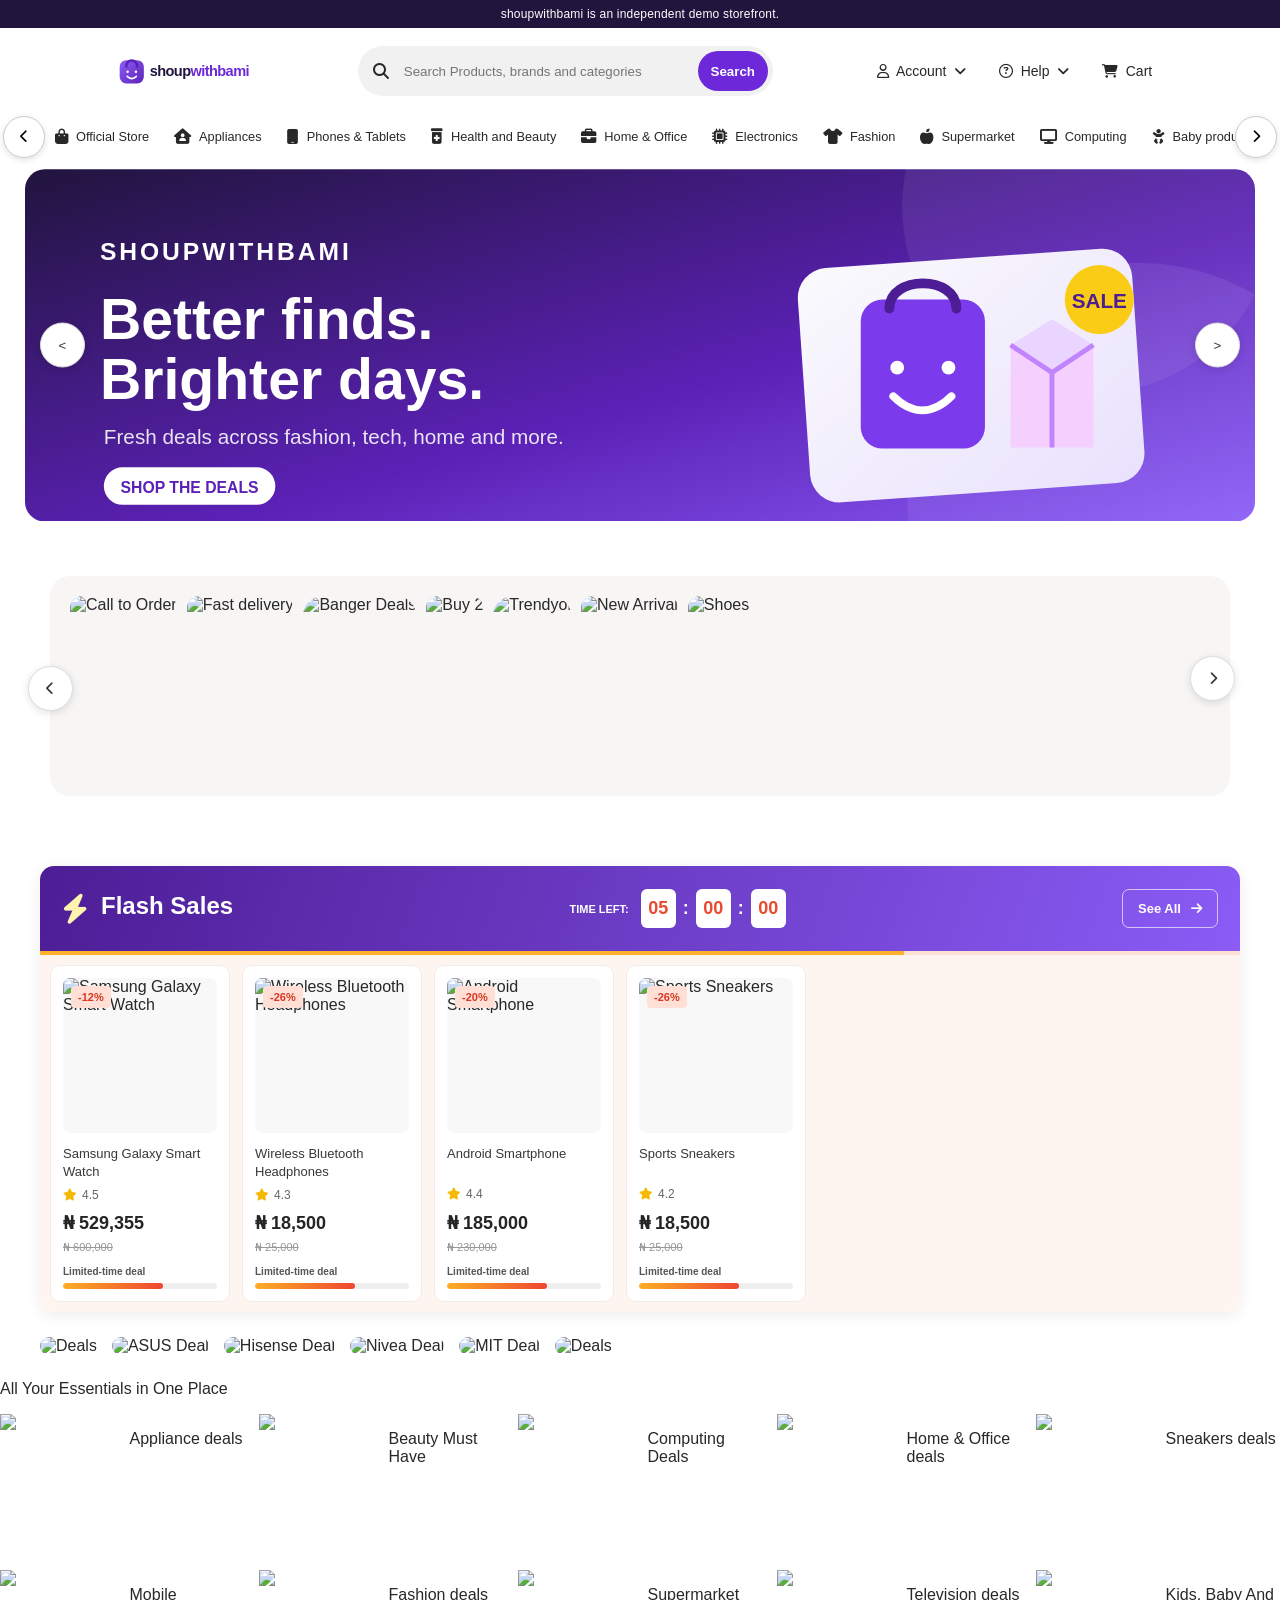
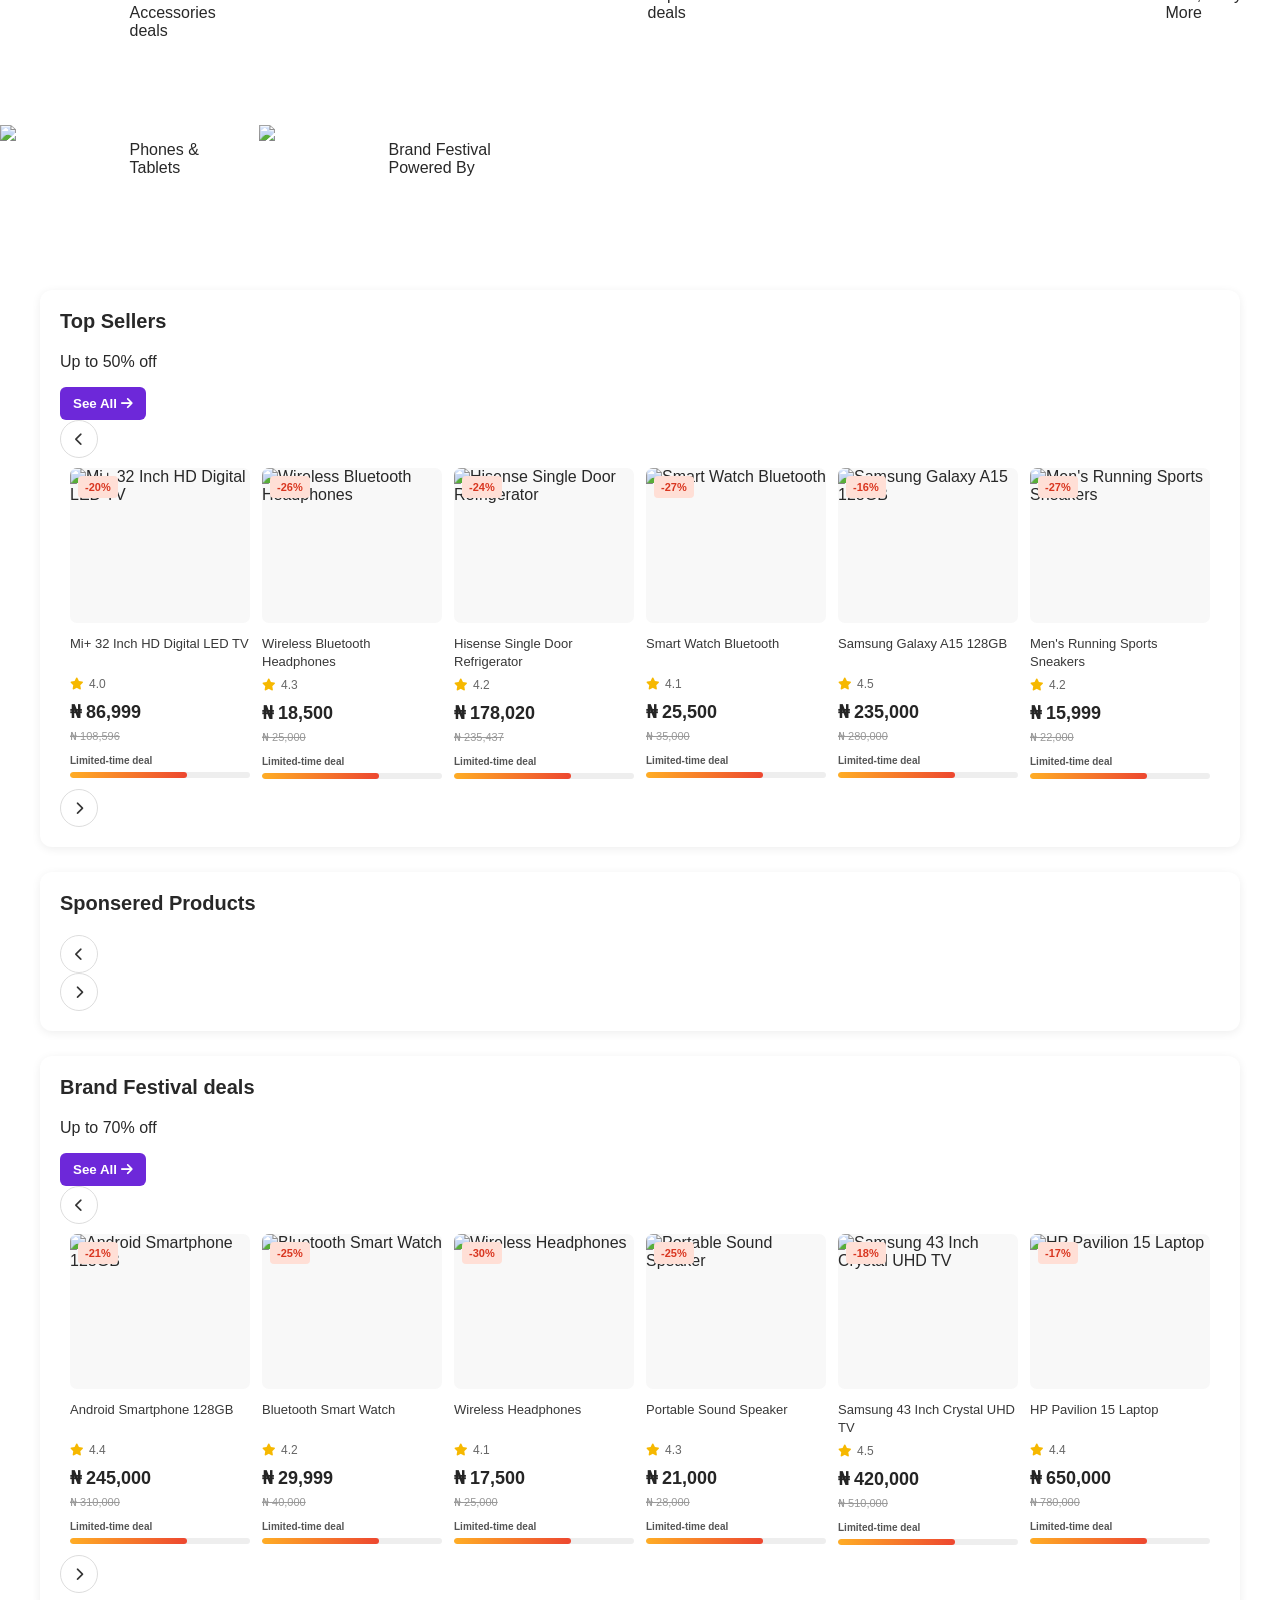
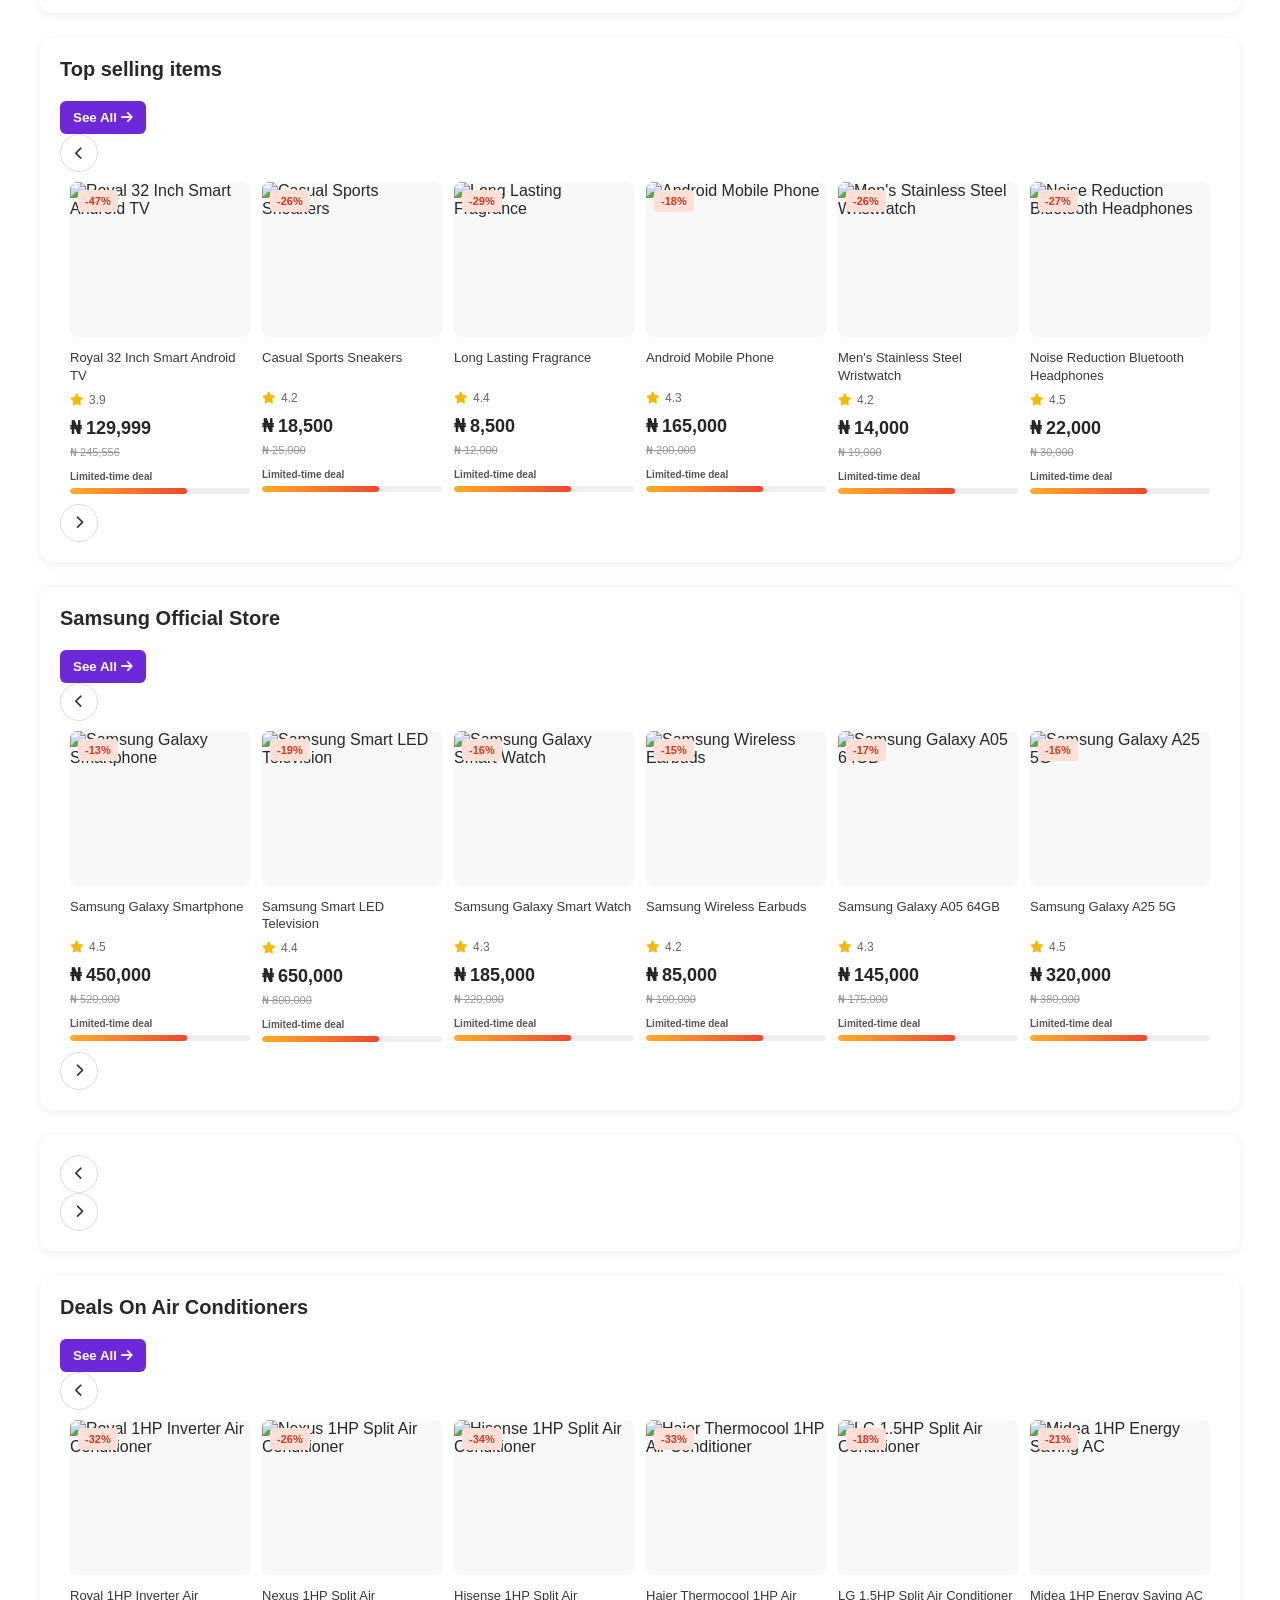
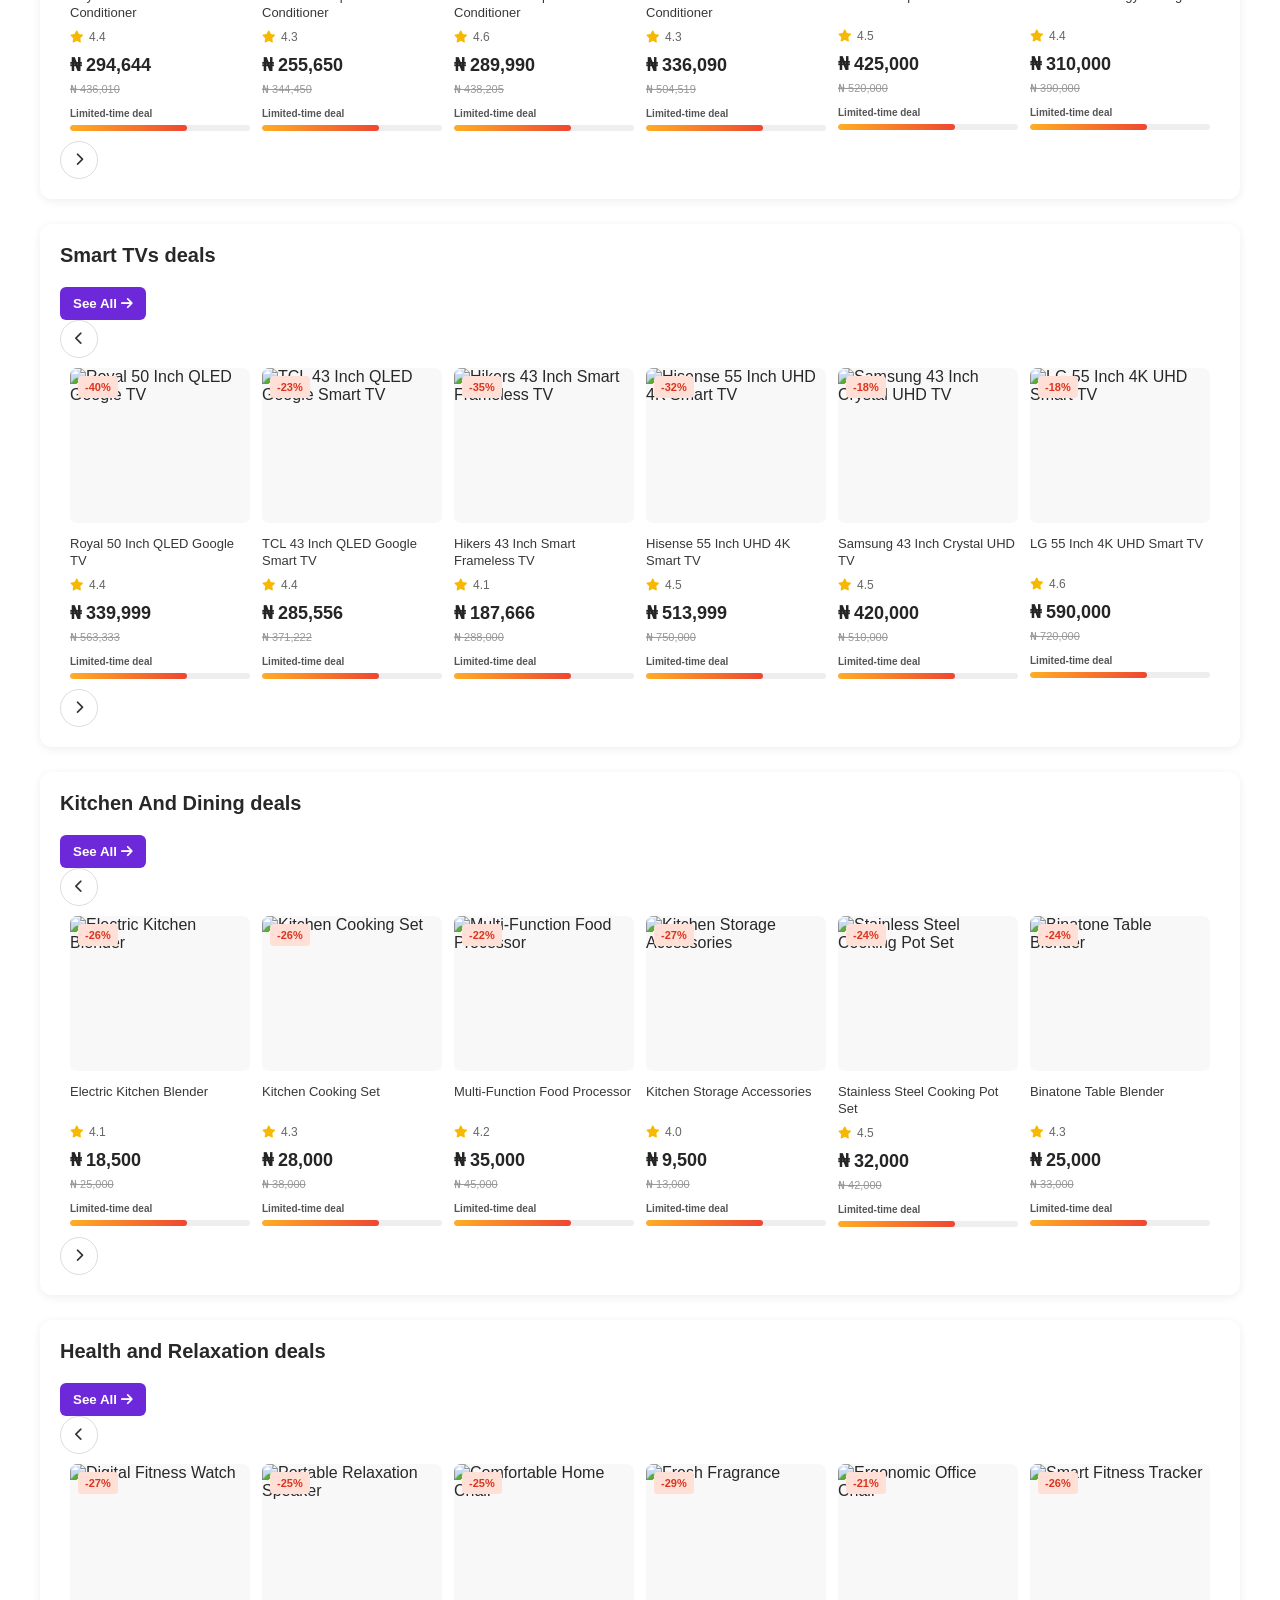
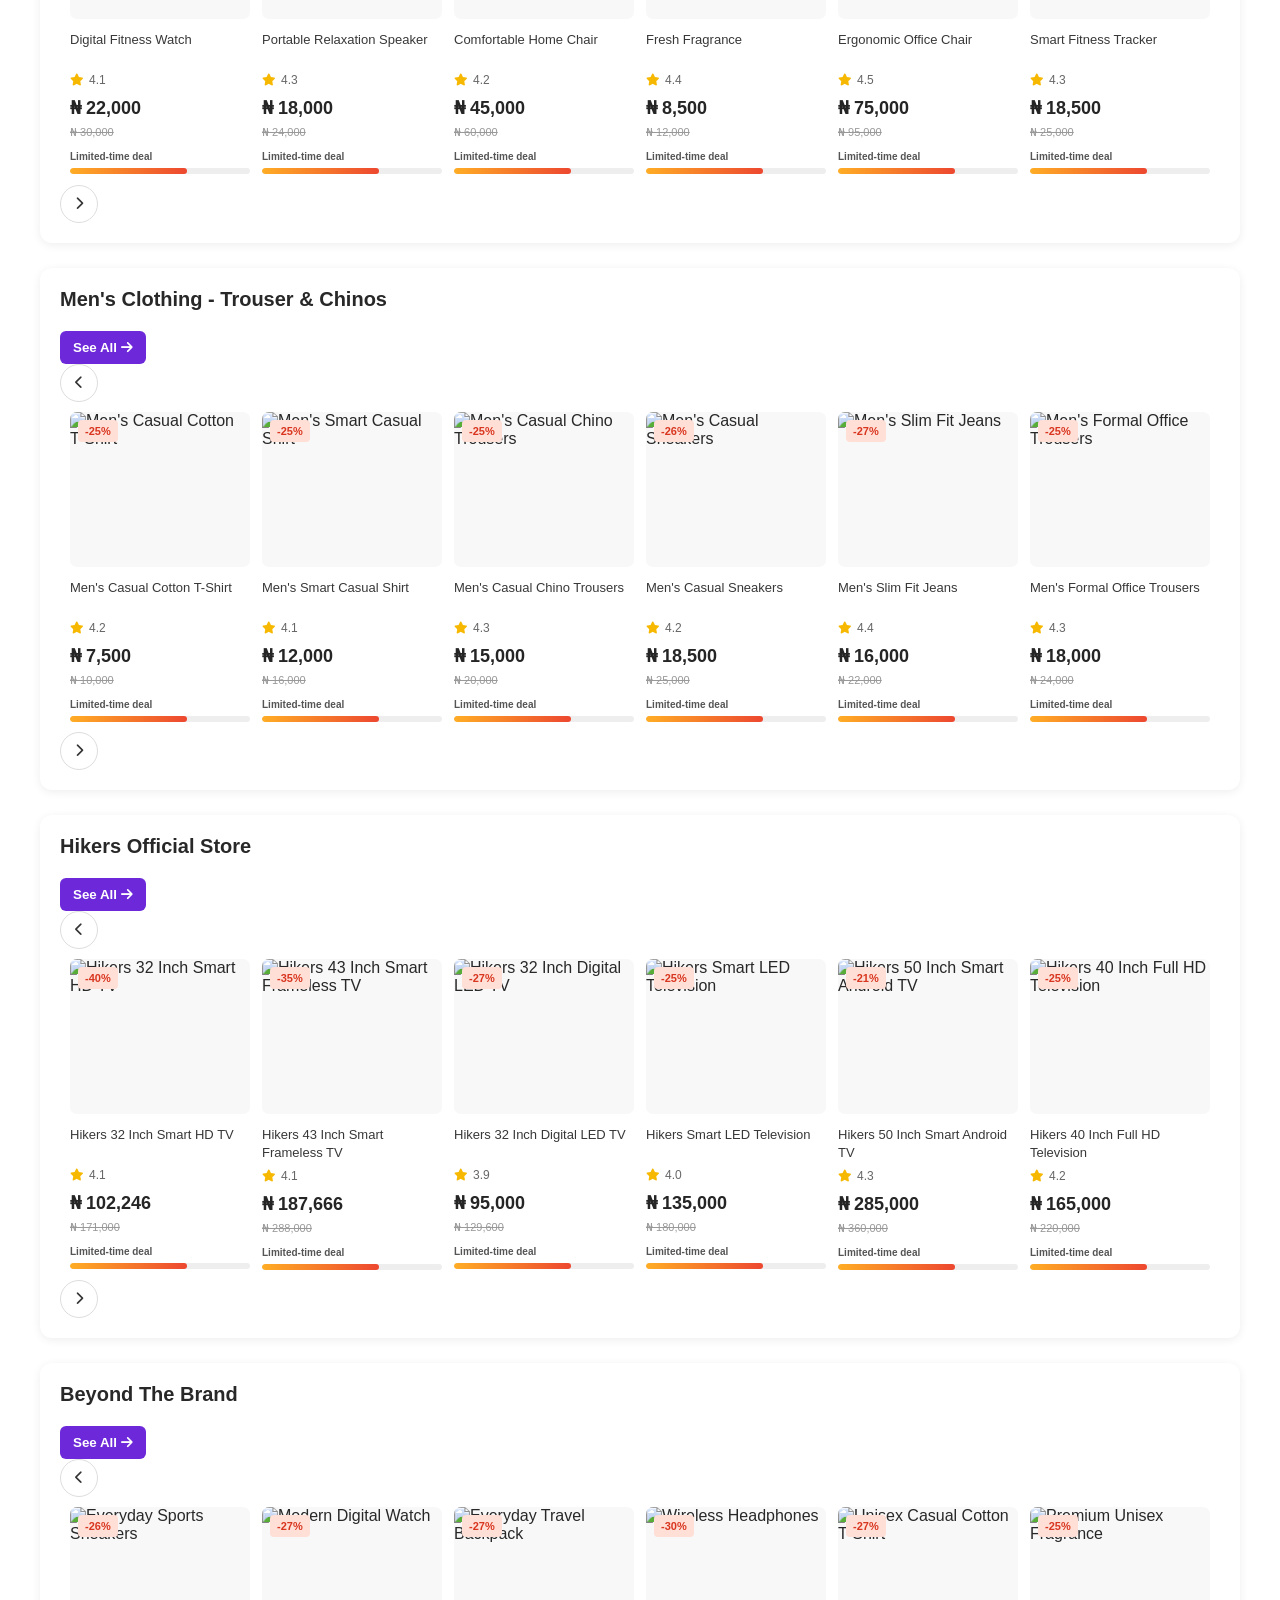
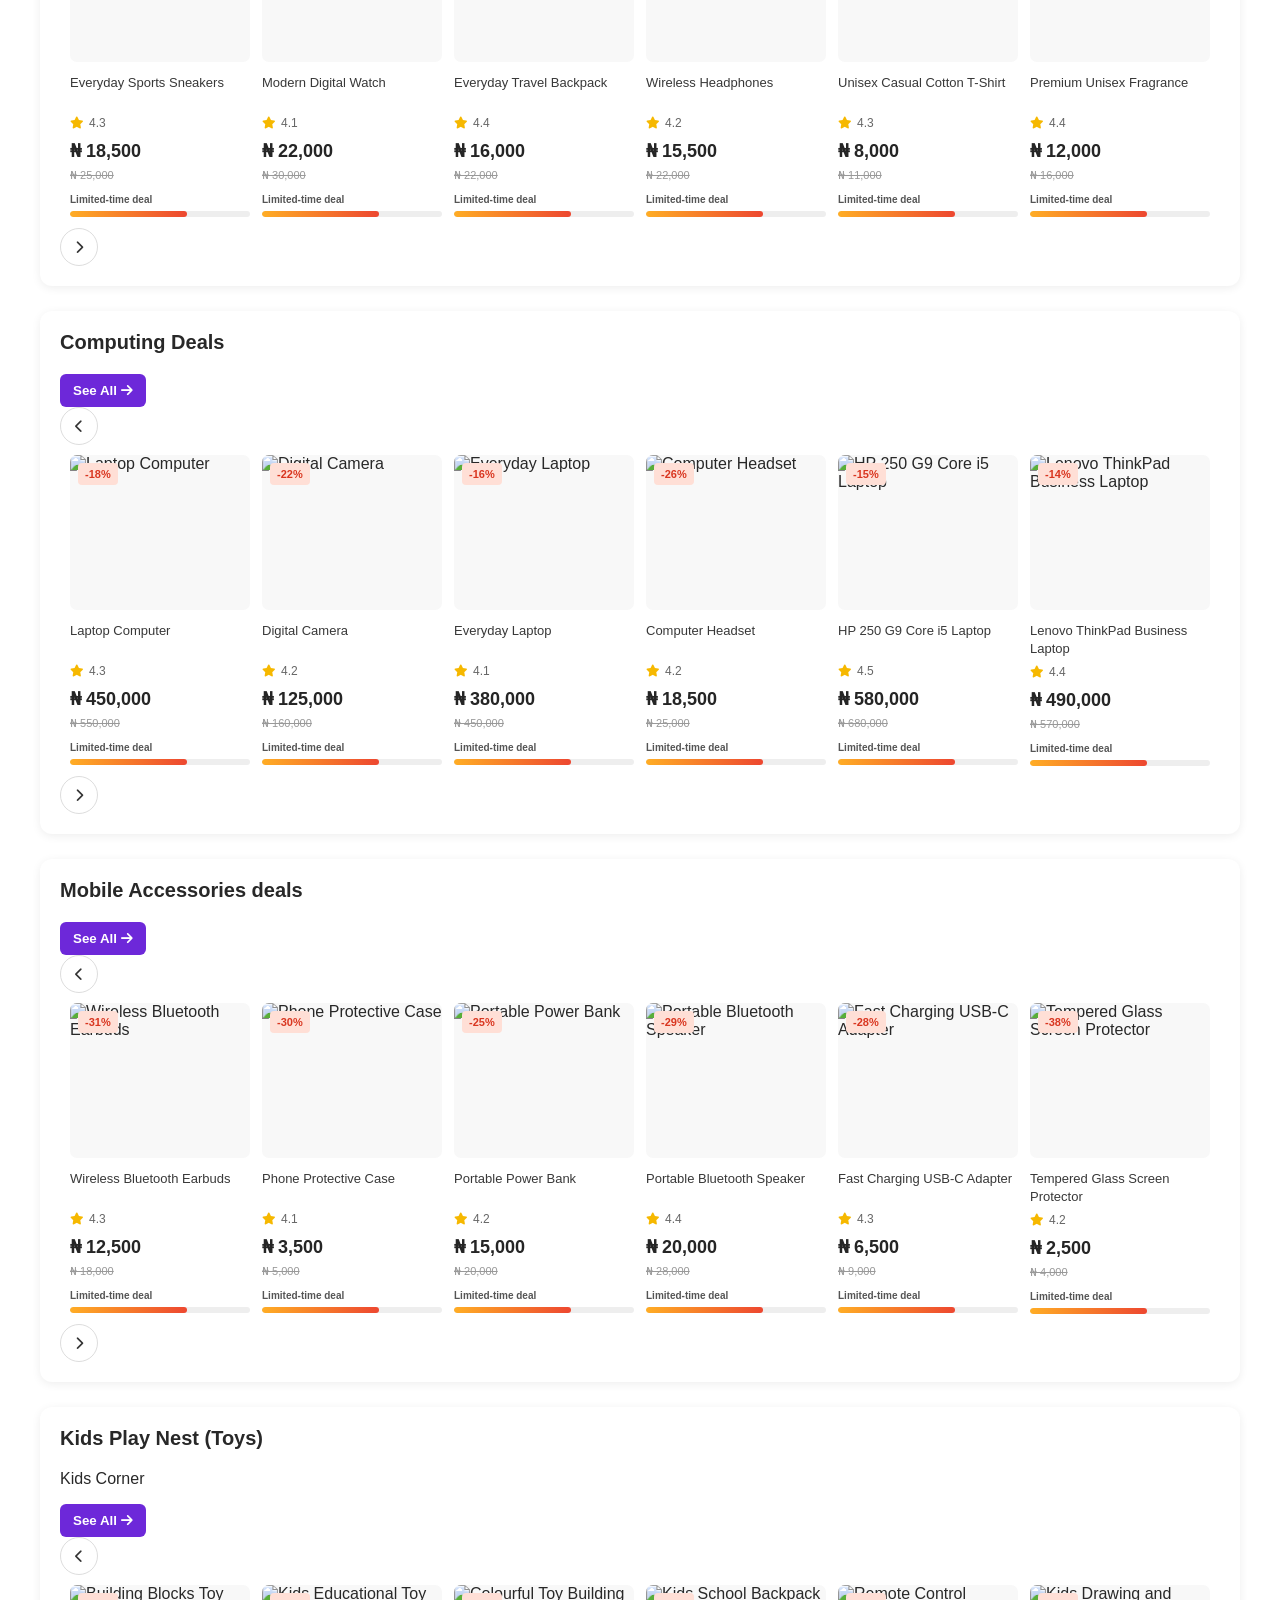
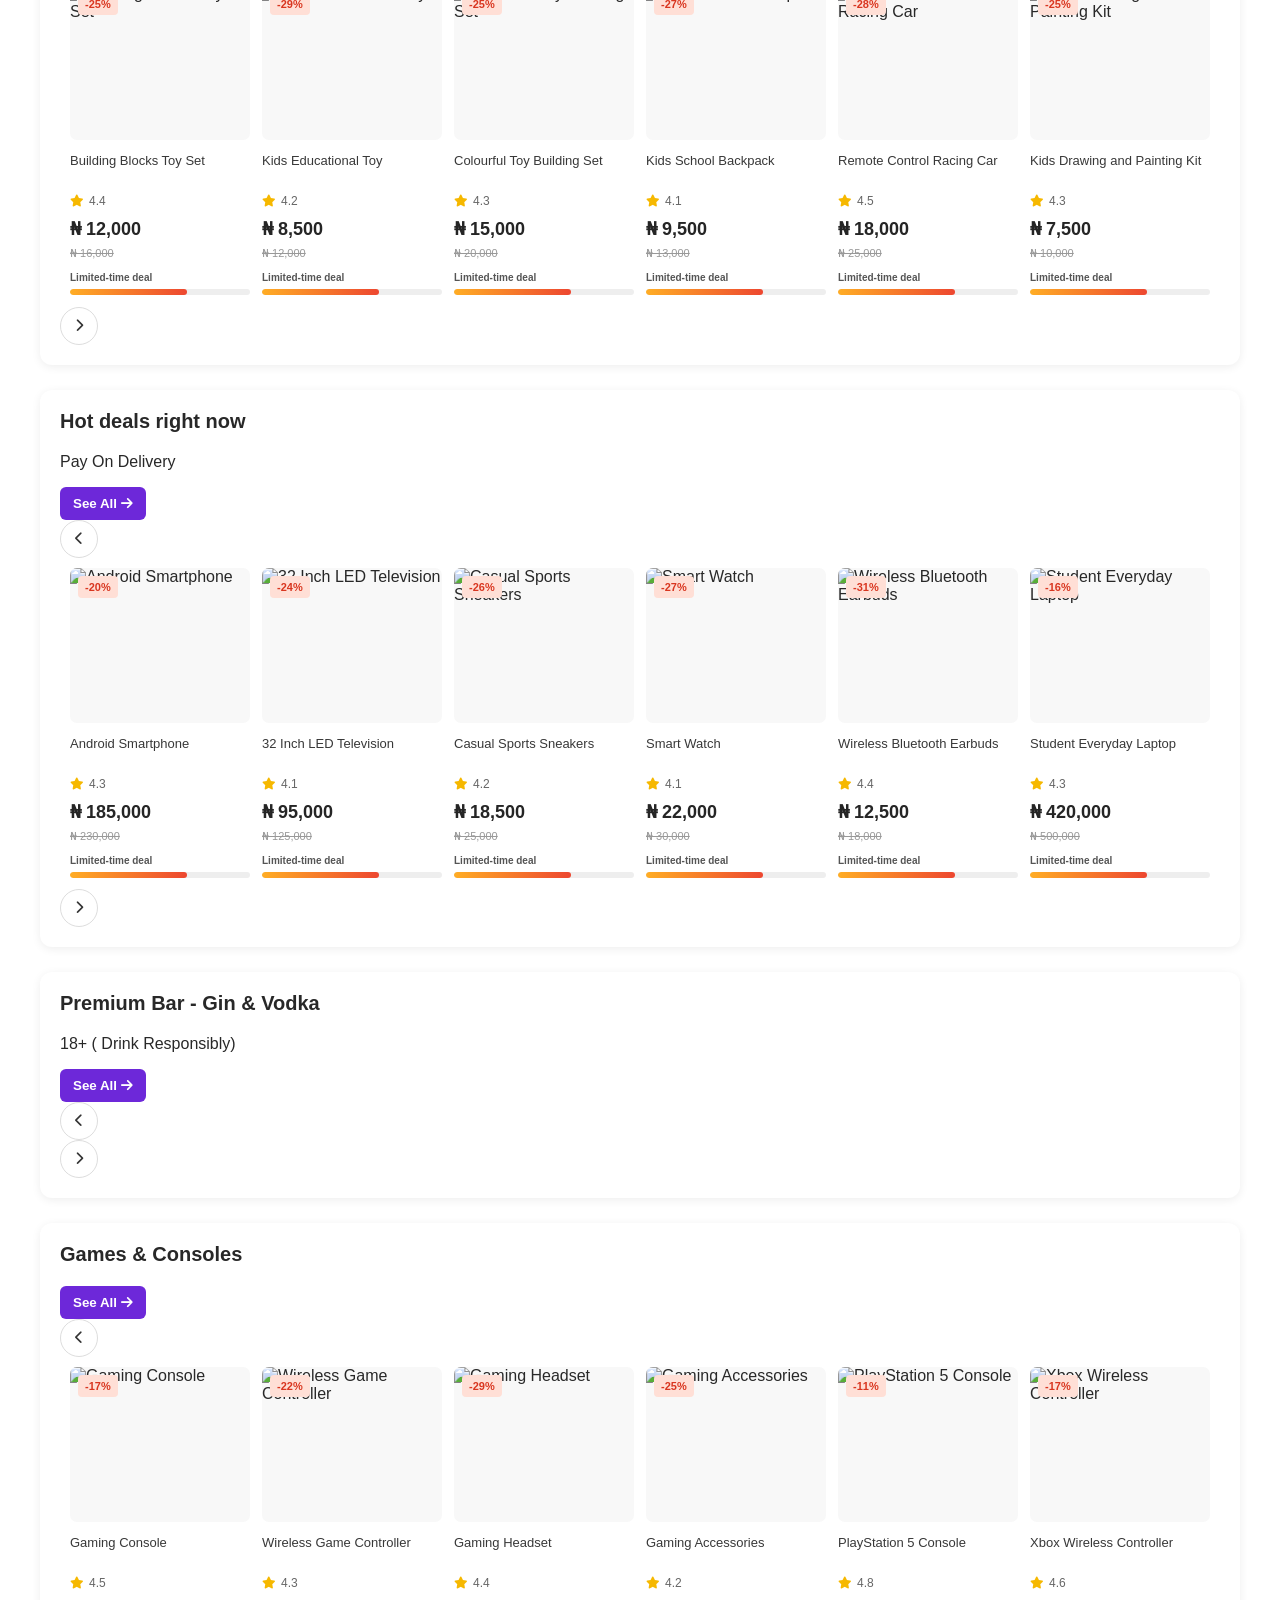
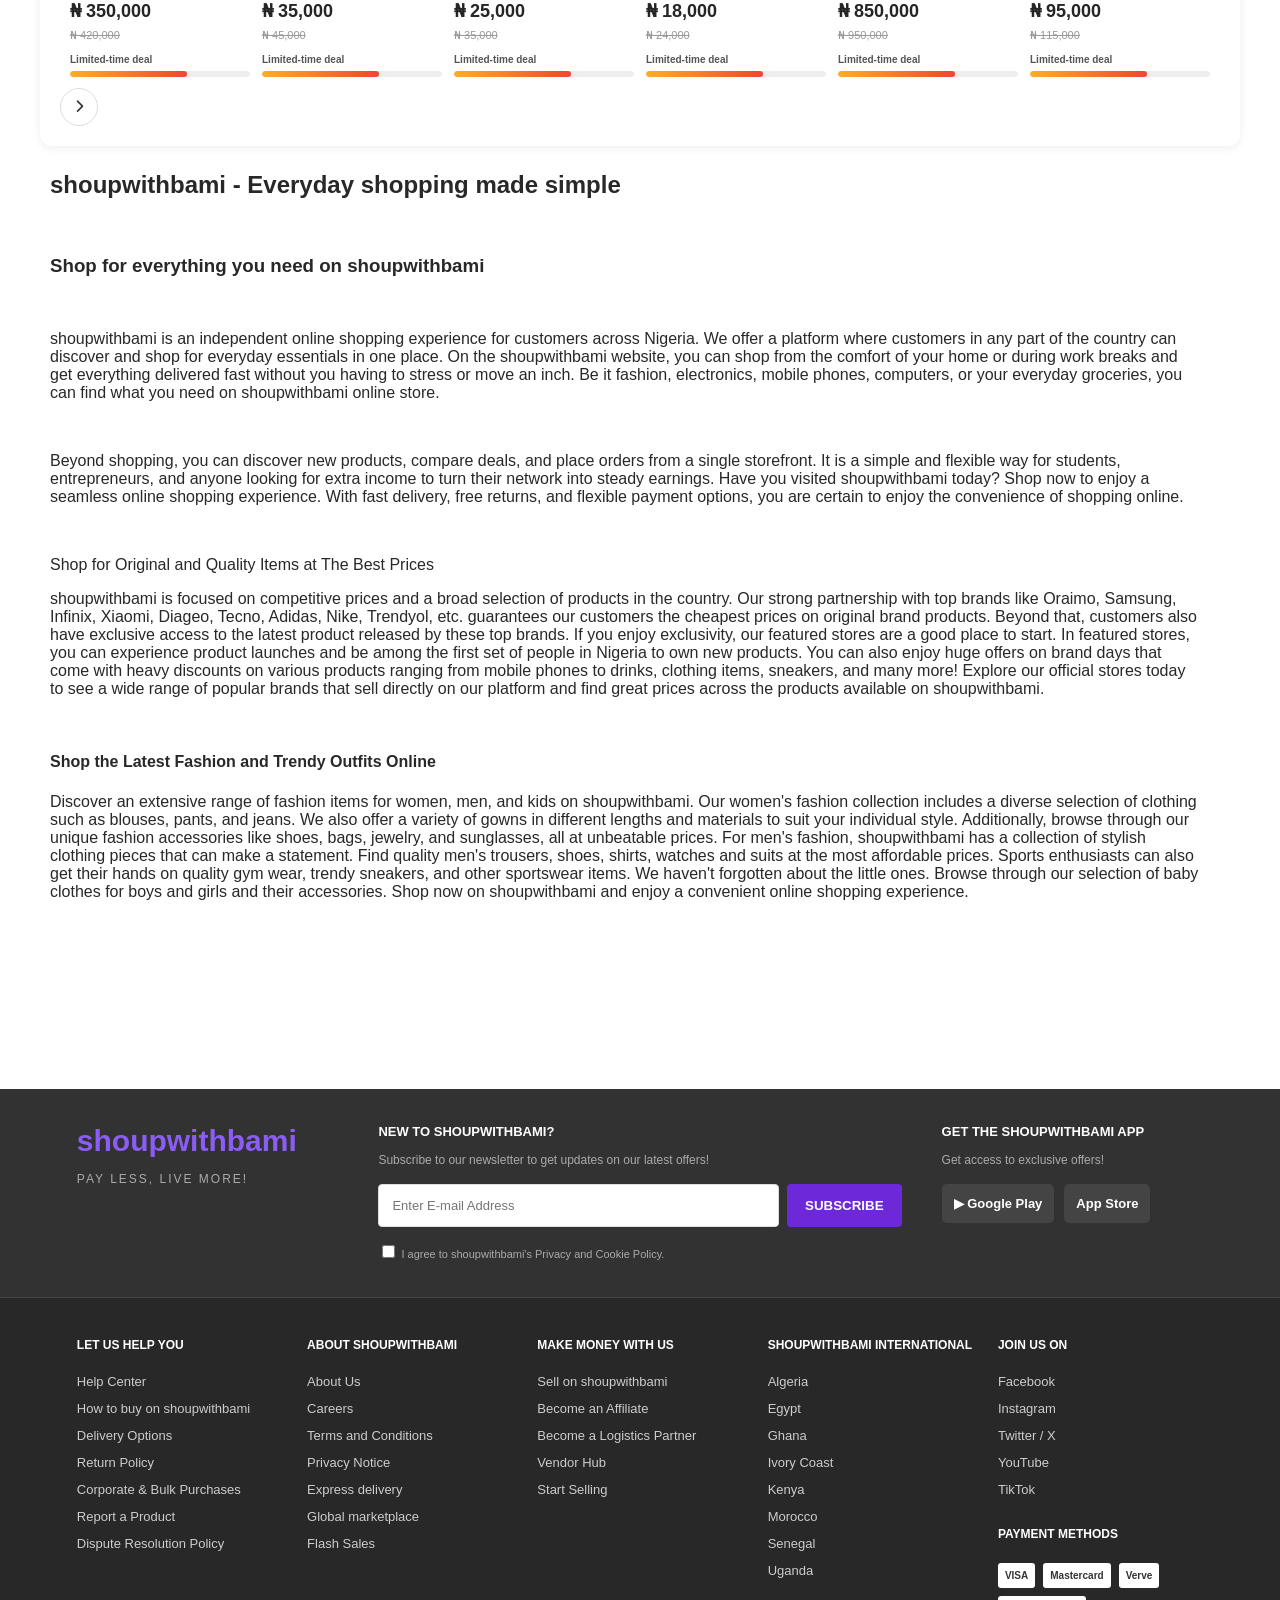
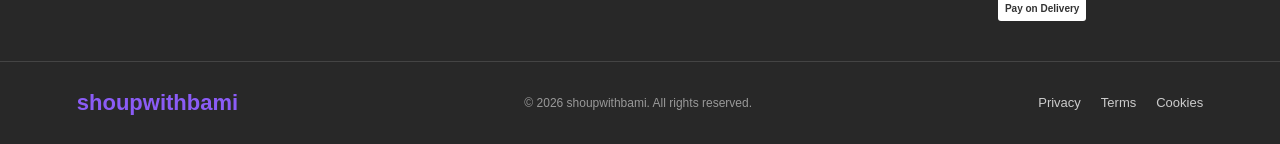
==== index.html @ 3fae5798 "changed name" ====
<!DOCTYPE html>
<html lang="en">


<head>
    <meta charset="UTF-8">

    <meta name="viewport" content="width=device-width, initial-scale=1.0">

    <title>shoupwithbami | Shop online</title>

    <!-- Font Awesome 6 CDN -->
    <link rel="stylesheet" href="https://cdnjs.cloudflare.com/ajax/libs/font-awesome/6.4.2/css/all.min.css">


</head>

<link rel="stylesheet" href="store.css">

<body style="background-color: white;">


    <div class="site-notice">shoupwithbami is an independent demo storefront.</div>


    <!-- NAVIGATION -->
    <nav>

        <div class="nav-one">
            <img src="Assets/shoupwithbami-logo.svg" alt="shoupwithbami logo">

            <div class="searchbar">
                <i style="padding-left: 15px;" class="fa-solid fa-magnifying-glass"></i>

                <input class="inner-searchbar" type="search" placeholder="Search Products, brands and categories">

                <button class="search-button" type="submit">Search</button>
            </div>

            <div>
                <a href="accountcreation.html"><button class="topbar-button">
                    <i class="fa-regular fa-user"></i>
                    Account
                    <i class="fa-solid fa-angle-down"></i>
                </button></a>

                <button class="topbar-button">
                    <i class="fa-regular fa-circle-question"></i>
                    Help
                    <i class="fa-solid fa-angle-down"></i>
                </button>

                <button class="topbar-button">
                    <i class="fa-solid fa-cart-shopping"></i>
                    Cart
                </button>
            </div>
        </div>


        <div class="nav-two-wrapper">

            <button class="nav-two-btn nav-two-left" id="nav-two-left" aria-label="Scroll categories left">
                <i class="fa-solid fa-chevron-left"></i>
            </button>

            <nav class="nav-two" id="nav-two">
                <ul class="nav-two-child">
                    <li><i class="fa-solid fa-bag-shopping"></i> Official Store</li>
                    <li><i class="fa-solid fa-house-user"></i> Appliances</li>
                    <li><i class="fa-solid fa-mobile"></i> Phones & Tablets</li>
                    <li><i class="fa-solid fa-prescription-bottle-medical"></i> Health and Beauty</li>
                    <li><i class="fa-solid fa-briefcase"></i> Home & Office</li>
                    <li><i class="fa-solid fa-microchip"></i> Electronics</li>
                    <li><i class="fa-solid fa-shirt"></i> Fashion</li>
                    <li><i class="fa-solid fa-apple-whole"></i> Supermarket</li>
                    <li><i class="fa-solid fa-display"></i> Computing</li>
                    <li><i class="fa-solid fa-baby"></i> Baby products</li>
                    <li><i class="fa-solid fa-gamepad"></i> Gaming</li>
                    <li><i class="fa-solid fa-ellipsis"></i> Other categories</li>
                </ul>
            </nav>

            <button class="nav-two-btn nav-two-right" id="nav-two-right" aria-label="Scroll categories right">
                <i class="fa-solid fa-chevron-right"></i>
            </button>

        </div>


    </nav>


    <!-- MAIN BANNER -->
    <div class="slider">

        <div class="controls">
            <button class="move-left-one" onclick="previousImage()">&lt;</button>
            <img id="image" src="Assets/shoupwithbami-hero.svg" alt="Welcome to shoupwithbami">
            <button class="move-right-one" onclick="nextImage()">&gt;</button>
        </div>
    </div>


    <!-- CATEGORY SLIDER -->
    <div>

        <button class="move-left-two" id="slider-left-two">
            <i class="fa-solid fa-chevron-left"></i>
        </button>

        <div class="category-images">

            <img src="Assets/call-to-order.png" alt="Call to Order">

            <img src="Assets/delivery.png" alt="Fast delivery">

            <img style="border-radius: 20px;" src="Assets/BANGER-DEALS-ezgif.com-optimize.gif" alt="Banger Deals">

            <img src="Assets/buy2-1.png" alt="Buy 2">

            <img style="border-radius: 20px;" src="Assets/trendyol.png" alt="Trendyol">

            <img src="Assets/new-arrival.png" alt="New Arrival">

            <img src="Assets/shoes-.png" alt="Shoes">

        </div>

        <button class="move-right-two" id="slider-right-two">
            <i class="fa-solid fa-chevron-right"></i>
        </button>

    </div>




    <!-- FLASH SALES -->

    <!-- FLASH SALES -->
    <section class="flash-sales-section">
        <div class="flash-sales-header">
            <div class="flash-sales-title">
                <i class="fa-solid fa-bolt"></i>
                <div>
                    <h2>Flash Sales</h2>
                </div>
            </div>

            <div class="flash-sales-countdown">
                <span>TIME LEFT:</span>
                <div class="countdown-unit" id="hours">05</div>
                <b>:</b>
                <div class="countdown-unit" id="minutes">00</div>
                <b>:</b>
                <div class="countdown-unit" id="seconds">00</div>
            </div>

            <button class="flash-sales-see-all">
                See All <i class="fa-solid fa-arrow-right"></i>
            </button>
        </div>

        <div class="flash-sales-progress">
            <div></div>
        </div>

        <div class="flash-sales-products" id="flash-sales-products">
            <!-- Product cards are added here using JavaScript -->
        </div>
    </section>



    <!-- DEALS OF THE DAY -->
    <div>



        <div class="deals">

            <img src="Assets/DEALS.gif" alt="Deals">

            <img src="Assets/deals-of-the-day-asus.jpg" alt="ASUS Deal">

            <img src="Assets/deals-of-the-day-hisense.jpg" alt="Hisense Deal">

            <img src="Assets/deals-of-the-day-nivea.jpg" alt="Nivea Deal">

            <img src="Assets/deals-of-the-day-mit.jpg" alt="MIT Deal">

            <img src="Assets/DEALS.gif" alt="Deals">

        </div>

    </div>

    <!-- ALL YOUR ESSENTIALS IN ONE PLACE -->
    <div>
        <p>All Your Essentials in One Place</p>
        <div class="essentials-grid">
            <img src="Assets/essential-1.png" style="height: 140.33px;">
            <p>Appliance deals</p>
            <img src="Assets/essential-2.png" style="height: 140.33px;">
            <p>Beauty Must Have</p>
            <img src="Assets/essential-3.png" style="height: 140.33px;">
            <p>Computing Deals</p>
            <img src="Assets/essential-4.png" style="height: 140.33px;">
            <p>Home & Office deals</p>
            <img src="Assets/essential-5.png" style="height: 140.33px;">
            <p>Sneakers deals</p>
            <img src="Assets/essential-6.png" style="height: 140.33px;">
            <p>Mobile Accessories deals</p>
            <img src="Assets/essential-7.png" style="height: 140.33px;">
            <p>Fashion deals</p>
            <img src="Assets/essential-8.png" style="height: 140.33px;">
            <p>Supermarket deals</p>
            <img src="Assets/essential-9.png" style="height: 140.33px;">
            <p>Television deals</p>
            <img src="Assets/essential-10.png" style="height: 140.33px;">
            <p>Kids, Baby And More</p>
            <img src="Assets/essential-11.png" style="height: 140.33px;">
            <p>Phones & Tablets</p>
            <img src="Assets/Final.png" style="height: 140.33px;">
            <p>Brand Festival Powered By</p>
        </div>
    </div>

    <div class="design-1">
        <p>Top Sellers</p>
        <p>Up to 50% off</p>
        <button>
            See All
            <i class="fa-solid fa-arrow-right"></i>
        </button>
        <button class="arrow" id="slider-left-1">
            <i class="fa-solid fa-chevron-left"></i>
        </button>
        <div></div>
        <button class="arrow" id="slider-right-1">
            <i class="fa-solid fa-chevron-right"></i>
        </button>
    </div>

    <div class="design-2">
        <p>Sponsered Products</p>
        <button class="arrow" id="slider-left-1">
            <i class="fa-solid fa-chevron-left"></i>
        </button>
        <div></div>
        <button class="arrow" id="slider-right-1">
            <i class="fa-solid fa-chevron-right"></i>
        </button>
    </div>

    <div class="design-1">
        <p>Brand Festival deals</p>
        <p>Up to 70% off</p>
        <button>
            See All
            <i class="fa-solid fa-arrow-right"></i>
        </button>
        <button class="arrow" id="slider-left-1">
            <i class="fa-solid fa-chevron-left"></i>
        </button>
        <div></div>
        <button class="arrow" id="slider-right-1">
            <i class="fa-solid fa-chevron-right"></i>
        </button>
    </div>

    <div class="design-2">
        <p>Top selling items</p>
        <button>
            See All
            <i class="fa-solid fa-arrow-right"></i>
        </button>
        <button class="arrow" id="slider-left-1">
            <i class="fa-solid fa-chevron-left"></i>
        </button>
        <div></div>
        <button class="arrow" id="slider-right-1">
            <i class="fa-solid fa-chevron-right"></i>
        </button>
    </div>

    <div class="design-1">
        <p>Samsung Official Store</p>
        <button>
            See All
            <i class="fa-solid fa-arrow-right"></i>
        </button>
        <button class="arrow" id="slider-left-1">
            <i class="fa-solid fa-chevron-left"></i>
        </button>
        <div></div>
        <button class="arrow" id="slider-right-1">
            <i class="fa-solid fa-chevron-right"></i>
        </button>
    </div>

    <div class="design-2">
        <!-- SUB-SECTION -->
        <button class="arrow" id="slider-left-1">
            <i class="fa-solid fa-chevron-left"></i>
        </button>
        <div></div>
        <button class="arrow" id="slider-right-1">
            <i class="fa-solid fa-chevron-right"></i>
        </button>
    </div>

    <div class="design-1">
        <p>Deals On Air Conditioners</p>
        <button>
            See All
            <i class="fa-solid fa-arrow-right"></i>
        </button>
        <button class="arrow" id="slider-left-1">
            <i class="fa-solid fa-chevron-left"></i>
        </button>
        <div></div>
        <button class="arrow" id="slider-right-1">
            <i class="fa-solid fa-chevron-right"></i>
        </button>
    </div>

    <div class="design-2">
        <p>Smart TVs deals</p>
        <button>
            See All
            <i class="fa-solid fa-arrow-right"></i>
        </button>
        <button class="arrow" id="slider-left-1">
            <i class="fa-solid fa-chevron-left"></i>
        </button>
        <div></div>
        <button class="arrow" id="slider-right-1">
            <i class="fa-solid fa-chevron-right"></i>
        </button>
    </div>

    <div class="design-1">
        <p>Kitchen And Dining deals</p>
        <button>
            See All
            <i class="fa-solid fa-arrow-right"></i>
        </button>
        <button class="arrow" id="slider-left-1">
            <i class="fa-solid fa-chevron-left"></i>
        </button>
        <div></div>
        <button class="arrow" id="slider-right-1">
            <i class="fa-solid fa-chevron-right"></i>
        </button>
    </div>

    <div class="design-2">
        <p>Health and Relaxation deals</p>
        <button>
            See All
            <i class="fa-solid fa-arrow-right"></i>
        </button>
        <button class="arrow" id="slider-left-1">
            <i class="fa-solid fa-chevron-left"></i>
        </button>
        <div></div>
        <button class="arrow" id="slider-right-1">
            <i class="fa-solid fa-chevron-right"></i>
        </button>
    </div>

    <div class="design-1">
        <p>Men's Clothing - Trouser & Chinos</p>
        <button>
            See All
            <i class="fa-solid fa-arrow-right"></i>
        </button>
        <button class="arrow" id="slider-left-1">
            <i class="fa-solid fa-chevron-left"></i>
        </button>
        <div></div>
        <button class="arrow" id="slider-right-1">
            <i class="fa-solid fa-chevron-right"></i>
        </button>
    </div>

    <div class="design-2">
        <p>Hikers Official Store</p>
        <button>
            See All
            <i class="fa-solid fa-arrow-right"></i>
        </button>
        <button class="arrow" id="slider-left-1">
            <i class="fa-solid fa-chevron-left"></i>
        </button>
        <div></div>
        <button class="arrow" id="slider-right-1">
            <i class="fa-solid fa-chevron-right"></i>
        </button>
    </div>

    <div class="design-1">
        <p>Beyond The Brand</p>
        <button>
            See All
            <i class="fa-solid fa-arrow-right"></i>
        </button>
        <button class="arrow" id="slider-left-1">
            <i class="fa-solid fa-chevron-left"></i>
        </button>
        <div></div>
        <button class="arrow" id="slider-right-1">
            <i class="fa-solid fa-chevron-right"></i>
        </button>
    </div>

    <div class="design-2">
        <p>Computing Deals</p>
        <button>
            See All
            <i class="fa-solid fa-arrow-right"></i>
        </button>
        <button class="arrow" id="slider-left-1">
            <i class="fa-solid fa-chevron-left"></i>
        </button>
        <div></div>
        <button class="arrow" id="slider-right-1">
            <i class="fa-solid fa-chevron-right"></i>
        </button>
    </div>

    <div class="design-1">
        <p>Mobile Accessories deals</p>
        <button>
            See All
            <i class="fa-solid fa-arrow-right"></i>
        </button>
        <button class="arrow" id="slider-left-1">
            <i class="fa-solid fa-chevron-left"></i>
        </button>
        <div></div>
        <button class="arrow" id="slider-right-1">
            <i class="fa-solid fa-chevron-right"></i>
        </button>
    </div>

    <div class="design-2">
        <p>Kids Play Nest (Toys)</p>
        <p>Kids Corner</p>
        <button>
            See All
            <i class="fa-solid fa-arrow-right"></i>
        </button>
        <button class="arrow" id="slider-left-1">
            <i class="fa-solid fa-chevron-left"></i>
        </button>
        <div></div>
        <button class="arrow" id="slider-right-1">
            <i class="fa-solid fa-chevron-right"></i>
        </button>
    </div>

    <div class="design-1">
        <p>Hot deals right now</p>
        <p>Pay On Delivery</p>
        <button>
            See All
            <i class="fa-solid fa-arrow-right"></i>
        </button>
        <button class="arrow" id="slider-left-1">
            <i class="fa-solid fa-chevron-left"></i>
        </button>
        <div></div>
        <button class="arrow" id="slider-right-1">
            <i class="fa-solid fa-chevron-right"></i>
        </button>
    </div>

    <div class="design-2">
        <p>Premium Bar - Gin &amp; Vodka</p>
        <p>18+ ( Drink Responsibly)</p>
        <button>
            See All
            <i class="fa-solid fa-arrow-right"></i>
        </button>
        <button class="arrow" id="slider-left-1">
            <i class="fa-solid fa-chevron-left"></i>
        </button>
        <div></div>
        <button class="arrow" id="slider-right-1">
            <i class="fa-solid fa-chevron-right"></i>
        </button>
    </div>

    <div class="design-1">
        <p>Games & Consoles</p>
        <button>
            See All
            <i class="fa-solid fa-arrow-right"></i>
        </button>
        <button class="arrow" id="slider-left-1">
            <i class="fa-solid fa-chevron-left"></i>
        </button>
        <div></div>
        <button class="arrow" id="slider-right-1">
            <i class="fa-solid fa-chevron-right"></i>
        </button>
    </div>

    <div style="box-shadow: inset; height: 400px; width: 1200px; padding-left: 50px;">
        <h2>shoupwithbami - Everyday shopping made simple</h2>
        <br>
        <h3>Shop for everything you need on shoupwithbami</h3>
        <br>
        <p>shoupwithbami is an independent online shopping experience for customers across Nigeria. We offer a platform where customers in any
            part of the country can discover and shop for everyday essentials in one place. On the shoupwithbami
            website, you can shop from the comfort of your home or during
            work breaks and get everything delivered fast without you having to stress or move an inch. Be it fashion,
            electronics, mobile phones, computers, or your everyday groceries, you can find what you need on shoupwithbami
            online store.</p>
        <br>
        <p>Beyond shopping, you can discover new products, compare deals, and place orders from a single storefront. It is a simple and flexible way for
            students, entrepreneurs, and anyone looking for extra income to turn their network into steady earnings.

            Have you visited shoupwithbami today? Shop now to enjoy a seamless online shopping
            experience. With fast delivery, free returns, and flexible payment options, you are certain to enjoy the
            convenience of shopping online.
        </p>
        <br>
        <p>Shop for Original and Quality Items at The Best Prices</p>
        <p>shoupwithbami is focused on competitive prices and a broad selection of products
            in the country. Our strong partnership with top brands like Oraimo, Samsung, Infinix, Xiaomi, Diageo, Tecno,
            Adidas, Nike, Trendyol, etc. guarantees our customers the cheapest prices on original brand products. Beyond
            that, customers also have exclusive access to the latest product released by these top brands. If you enjoy
            exclusivity, our featured stores are a good place to start. In featured stores, you can
            experience product launches and be among the first set of people in Nigeria to own new products. You can
            also enjoy huge offers on brand days that come with heavy discounts on various products ranging from mobile
            phones to drinks, clothing items, sneakers, and many more!

            Explore our official stores today to see a wide range of popular brands that sell directly on our platform
            and find great prices across the products available on shoupwithbami.
        </p>
        <br>
        <h4>Shop the Latest Fashion and Trendy Outfits Online</h4>
        <p>Discover an extensive range of fashion items for women, men, and kids on shoupwithbami. Our women's fashion
            collection includes a diverse selection of clothing such as blouses, pants, and jeans. We also offer a
            variety of gowns in different lengths and materials to suit your individual style. Additionally, browse
            through our unique fashion accessories like shoes, bags, jewelry, and sunglasses, all at unbeatable prices.

            For men's fashion, shoupwithbami has a collection of stylish clothing pieces that can make a statement.
            Find quality men's trousers, shoes, shirts, watches and suits at the most affordable prices. Sports
            enthusiasts can also get their hands on quality gym wear, trendy sneakers, and other sportswear items.

            We haven't forgotten about the little ones. Browse through our selection of baby clothes for boys
            and girls and their accessories. Shop now on shoupwithbami and enjoy a convenient online shopping
            experience.</p>

    </div>
    <br>

    
<footer class="site-footer">
  <div class="footer-newsletter">
    <div class="newsletter-brand">
      <h2>shoupwithbami</h2>
      <p>PAY LESS, LIVE MORE!</p>
    </div>

    <div class="newsletter-content">
      <h3>NEW TO SHOUPWITHBAMI?</h3>
      <p>Subscribe to our newsletter to get updates on our latest offers!</p>
      <form class="newsletter-form">
        <input type="email" placeholder="Enter E-mail Address">
        <button type="submit">SUBSCRIBE</button>
      </form>
      <label>
        <input type="checkbox">
        I agree to shoupwithbami's Privacy and Cookie Policy.
      </label>
    </div>

    <div class="newsletter-app">
      <h3>GET THE SHOUPWITHBAMI APP</h3>
      <p>Get access to exclusive offers!</p>
      <div class="app-buttons">
        <a href="#">▶ Google Play</a>
        <a href="#">App Store</a>
      </div>
    </div>
  </div>

  <div class="footer-main">
    <div class="footer-column">
      <h4>LET US HELP YOU</h4>
      <a href="#">Help Center</a>
      <a href="#">How to buy on shoupwithbami</a>
      <a href="#">Delivery Options</a>
      <a href="#">Return Policy</a>
      <a href="#">Corporate & Bulk Purchases</a>
      <a href="#">Report a Product</a>
      <a href="#">Dispute Resolution Policy</a>
    </div>

    <div class="footer-column">
      <h4>ABOUT SHOUPWITHBAMI</h4>
      <a href="#">About Us</a>
      <a href="#">Careers</a>
      <a href="#">Terms and Conditions</a>
      <a href="#">Privacy Notice</a>
      <a href="#">Express delivery</a>
      <a href="#">Global marketplace</a>
      <a href="#">Flash Sales</a>
    </div>

    <div class="footer-column">
      <h4>MAKE MONEY WITH US</h4>
      <a href="#">Sell on shoupwithbami</a>
      <a href="#">Become an Affiliate</a>
      <a href="#">Become a Logistics Partner</a>
      <a href="#">Vendor Hub</a>
      <a href="#">Start Selling</a>
    </div>

    <div class="footer-column">
      <h4>SHOUPWITHBAMI INTERNATIONAL</h4>
      <a href="#">Algeria</a>
      <a href="#">Egypt</a>
      <a href="#">Ghana</a>
      <a href="#">Ivory Coast</a>
      <a href="#">Kenya</a>
      <a href="#">Morocco</a>
      <a href="#">Senegal</a>
      <a href="#">Uganda</a>
    </div>

    <div class="footer-column">
      <h4>JOIN US ON</h4>
      <div class="social-links">
        <a href="#">Facebook</a>
        <a href="#">Instagram</a>
        <a href="#">Twitter / X</a>
        <a href="#">YouTube</a>
        <a href="#">TikTok</a>
      </div>

      <h4 class="payment-heading">PAYMENT METHODS</h4>
      <div class="payment-methods">
        <span>VISA</span>
        <span>Mastercard</span>
        <span>Verve</span>
        <span>Pay on Delivery</span>
      </div>
    </div>
  </div>

  <div class="footer-bottom">
    <div class="footer-logo">shoupwithbami</div>
    <p>© 2026 shoupwithbami. All rights reserved.</p>
    <div class="bottom-links">
      <a href="#">Privacy</a>
      <a href="#">Terms</a>
      <a href="#">Cookies</a>
    </div>
  </div>
</footer>




    <script src="store.js"></script>

</body>

</html>
---- store.css ----
/* =========================
   GLOBAL STYLES
========================= */

* {
    box-sizing: border-box;
}

body {
    margin: 0;
    padding: 0;
    background-color: white;
    font-family: Arial, Helvetica, sans-serif;
    color: #282828;
}

.site-notice {
    padding: 7px 16px;
    background: #21143d;
    color: #fff;
    text-align: center;
    font-size: 12px;
    letter-spacing: .2px;
}

button {
    font-family: inherit;
    cursor: pointer;
}

.product-p {
    margin: 0;
    padding: 0;
    line-height: 1.2;
}

/* =========================
   MAIN NAVIGATION
========================= */

.nav-one {
    display: flex;
    justify-content: center;
    align-items: center;
    gap: 90px;
    padding: 18px 25px;
}

.nav-one > img {
    max-width: 150px;
    height: auto;
}

.searchbar {
    display: flex;
    align-items: center;
    width: 415px;
    height: 50px;
    border-radius: 30px;
    background-color: rgb(241, 241, 242);
}

.searchbar > i {
    padding-left: 15px;
}

.inner-searchbar {
    flex: 1;
    min-width: 0;
    width: 300px;
    height: 50px;
    border: 0;
    outline: none;
    padding-left: 15px;
    background-color: rgb(241, 241, 242);
}

.search-button {
    flex-shrink: 0;
    width: 70px;
    height: 40px;
    margin-right: 5px;
    border: 0;
    border-radius: 20px;
    background-color: #6d28d9;
    color: white;
    font-weight: bold;
    transition: background-color 0.2s;
}

.search-button:hover {
    background-color: #4c1d95;
}

.topbar-button {
    padding: 10px;
    border: none;
    background: white;
    color: #282828;
    font-size: 14px;
    transition: color 0.2s;
}

.topbar-button:hover {
    color: #6d28d9;
}

.topbar-button i {
    margin: 0 4px;
}

/* =========================
   MAIN IMAGE SLIDER
========================= */

.slider {
    display: flex;
    justify-content: center;
    width: 100%;
    padding: 10px 25px;
}

.controls {
    position: relative;
    width: 100%;
    max-width: 1400px;
}

.controls > img {
    display: block;
    width: 100%;
    height: auto;
    max-height: 420px;
    object-fit: cover;
    border-radius: 15px;
}

.move-right-one,
.move-left-one {
    position: absolute;
    z-index: 2;
    display: flex;
    justify-content: center;
    align-items: center;
    width: 45px;
    height: 45px;
    border: 1px solid #ddd;
    border-radius: 50%;
    background-color: white;
    color: #333;
    box-shadow: 0 2px 8px rgba(0, 0, 0, 0.12);
    transition: background-color 0.2s, color 0.2s;
}

.move-right-one:hover,
.move-left-one:hover {
    background-color: #6d28d9;
    color: white;
}

.move-left-one {
    top: 50%;
    left: 15px;
    transform: translateY(-50%);
}

.move-right-one {
    top: 50%;
    right: 15px;
    transform: translateY(-50%);
}

/* =========================
   CATEGORY IMAGE SLIDER
========================= */

.category-images {
    display: flex;
    position: relative;
    left: 50px;
    gap: 10px;
    width: calc(100% - 100px);
    max-width: 1400px;
    height: 220px;
    padding: 20px;
    overflow-x: auto;
    overflow-y: hidden;
    border-radius: 20px;
    background-color: rgb(248, 245, 245);
    scroll-behavior: smooth;
    scrollbar-width: thin;
    scrollbar-color: #ccc transparent;
}

.category-images img {
    flex-shrink: 0;
    max-width: 100%;
    height: 180px;
    object-fit: contain;
    border-radius: 12px;
}

.move-right-two,
.move-left-two {
    position: relative;
    z-index: 2;
    display: flex;
    justify-content: center;
    align-items: center;
    width: 45px;
    height: 45px;
    border: 1px solid #ddd;
    border-radius: 50%;
    background-color: white;
    color: #333;
    box-shadow: 0 2px 8px rgba(0, 0, 0, 0.12);
    transition: background-color 0.2s, color 0.2s;
}

.move-right-two:hover,
.move-left-two:hover {
    background-color: #6d28d9;
    color: white;
}

.move-left-two {
    top: 135px;
    left: 27.5px;
}

.move-right-two {
    bottom: 140px;
    left: calc(100% - 90px);
}

/* =========================
   SECONDARY NAVIGATION
========================= */

.nav-two-wrapper {
    position: relative;
    width: 100%;
    max-width: 100%;
    padding: 0 45px;
    background-color: white;
}

.nav-two {
    display: flex;
    width: 100%;
    overflow-x: auto;
    overflow-y: hidden;
    scroll-behavior: smooth;
    scrollbar-width: none;
}

.nav-two::-webkit-scrollbar {
    display: none;
}

.nav-two-child {
    display: flex;
    align-items: center;
    justify-content: flex-start;
    flex-wrap: nowrap;
    gap: clamp(12px, 2vw, 25px);
    width: max-content;
    min-width: 100%;
    margin: 0;
    padding: 15px 10px;
    list-style: none;
}

.nav-two-child li {
    display: flex;
    align-items: center;
    gap: 8px;
    flex-shrink: 0;
    white-space: nowrap;
    cursor: pointer;
    font-size: clamp(12px, 1vw, 14px);
    transition: color 0.2s;
}

.nav-two-child li i {
    font-size: clamp(14px, 1.2vw, 17px);
}

.nav-two-child li:hover {
    color: #6d28d9;
}

/* SECONDARY NAVIGATION ARROWS */

.nav-two-btn {
    position: absolute;
    top: 50%;
    z-index: 2;
    display: flex;
    justify-content: center;
    align-items: center;
    width: clamp(28px, 3.5vw, 42px);
    height: clamp(28px, 3.5vw, 42px);
    border: 1px solid #ccc;
    border-radius: 50%;
    background: white;
    box-shadow: 0 2px 6px rgba(0, 0, 0, 0.12);
    transform: translateY(-50%);
    transition: background-color 0.2s, color 0.2s;
}

.nav-two-btn:hover {
    border-color: #6d28d9;
    background-color: #6d28d9;
    color: white;
}

.nav-two-left {
    left: 3px;
}

.nav-two-right {
    right: 3px;
}

/* =========================
   FLASH SALES SECTION
========================= */

.flash-sales-section {
    width: calc(100% - 80px);
    max-width: 1400px;
    margin: 25px auto;
    overflow: hidden;
    border-radius: 14px;
    background: white;
    box-shadow: 0 3px 15px rgba(0, 0, 0, 0.08);
    font-family: Arial, Helvetica, sans-serif;
}

/* FLASH SALES HEADER */

.flash-sales-header {
    display: flex;
    align-items: center;
    justify-content: space-between;
    gap: 20px;
    flex-wrap: wrap;
    min-height: 85px;
    padding: 15px 22px;
    background: linear-gradient(110deg, #4c1d95, #8b5cf6);
    color: white;
}

.flash-sales-title {
    display: flex;
    align-items: center;
    gap: 13px;
}

.flash-sales-title > i {
    color: #fff3b0;
    font-size: 30px;
}

.flash-sales-title h2 {
    margin: 0 0 5px;
    font-size: 24px;
    font-weight: 800;
}

.flash-sales-title p {
    margin: 0;
    font-size: 12px;
    opacity: 0.9;
}

/* COUNTDOWN TIMER */

.flash-sales-countdown {
    display: flex;
    align-items: center;
    gap: 7px;
}

.flash-sales-countdown > span {
    margin-right: 5px;
    font-size: 11px;
    font-weight: 700;
}

.countdown-unit {
    display: flex;
    justify-content: center;
    align-items: center;
    min-width: 35px;
    padding: 9px 5px;
    border-radius: 6px;
    background: white;
    color: #e94b32;
    font-size: 18px;
    font-weight: 800;
    font-variant-numeric: tabular-nums;
}

.flash-sales-countdown b {
    font-size: 18px;
}

/* SEE ALL BUTTON */

.flash-sales-see-all {
    display: flex;
    align-items: center;
    gap: 10px;
    padding: 11px 15px;
    border: 1px solid rgba(255, 255, 255, 0.65);
    border-radius: 7px;
    background: transparent;
    color: white;
    font-size: 13px;
    font-weight: 700;
    transition: background 0.2s, color 0.2s;
}

.flash-sales-see-all:hover {
    background: white;
    color: #e94b32;
}

/* SALE PROGRESS BAR */

.flash-sales-progress {
    height: 4px;
    background: #ffe0d5;
}

.flash-sales-progress > div {
    width: 72%;
    height: 100%;
    background: #ffb12b;
}

/* PRODUCT ROW */

.flash-sales-products {
    display: flex;
    gap: 14px;
    padding: 18px;
    overflow-x: auto;
    overflow-y: hidden;
    background: #fff5f0;
    scroll-behavior: smooth;
    scrollbar-width: thin;
    scrollbar-color: #e94b32 #ffe5dc;
}

.flash-sales-products::-webkit-scrollbar {
    height: 7px;
}

.flash-sales-products::-webkit-scrollbar-track {
    background: #ffe5dc;
    border-radius: 10px;
}

.flash-sales-products::-webkit-scrollbar-thumb {
    background: #e94b32;
    border-radius: 10px;
}

/* PRODUCT CARDS */

.flash-sales-products .product-card {
    position: relative;
    display: flex;
    flex: 0 0 180px;
    flex-direction: column;
    min-width: 0;
    padding: 12px;
    border: 1px solid #f0ece9;
    border-radius: 10px;
    background: white;
    color: #282828;
    transition: transform 0.2s, box-shadow 0.2s;
}

.flash-sales-products .product-card:hover {
    transform: translateY(-4px);
    box-shadow: 0 7px 18px rgba(0, 0, 0, 0.1);
}

/* PRODUCT IMAGE */

.product-image-wrapper {
    position: relative;
    width: 100%;
    height: 155px;
    margin-bottom: 12px;
    overflow: hidden;
    border-radius: 7px;
    background: #f8f8f8;
}

.product-image-wrapper img {
    display: block;
    width: 100%;
    height: 100%;
    object-fit: contain;
    transition: transform 0.25s;
}

.product-card:hover .product-image-wrapper img {
    transform: scale(1.05);
}

/* DISCOUNT BADGE */

.product-discount-badge {
    position: absolute;
    top: 8px;
    left: 8px;
    padding: 5px 7px;
    border-radius: 4px;
    background: #ffdfd6;
    color: #d93620;
    font-size: 11px;
    font-weight: 800;
}

/* PRODUCT NAME */

.product-name {
    display: -webkit-box;
    min-height: 34px;
    margin: 0 0 8px;
    overflow: hidden;
    color: #383838;
    font-size: 13px;
    line-height: 1.35;
    -webkit-box-orient: vertical;
    -webkit-line-clamp: 2;
}

/* PRODUCT RATING */

.product-rating {
    display: flex;
    align-items: center;
    gap: 5px;
    margin-bottom: 10px;
    color: #666;
    font-size: 12px;
}

.product-rating i {
    color: #f6b800;
}

/* PRODUCT PRICE */

.product-price {
    margin: auto 0 7px;
    color: #252525;
    font-size: 18px;
    font-weight: 800;
    overflow-wrap: anywhere;
}

.product-old-price {
    margin: 0;
    color: #999;
    font-size: 11px;
    text-decoration: line-through;
}

/* STOCK INDICATOR */

.product-stock-label {
    margin-top: 12px;
    color: #555;
    font-size: 10px;
    font-weight: 700;
}

.product-stock-bar {
    height: 6px;
    margin-top: 6px;
    overflow: hidden;
    border-radius: 10px;
    background: #eee;
}

.product-stock-bar div {
    width: 65%;
    height: 100%;
    border-radius: inherit;
    background: linear-gradient(90deg, #ffad25, #ed4730);
}

/* =========================
   OTHER PRODUCT SECTIONS
========================= */

.deals {
    display: flex;
    align-items: center;
    gap: 15px;
    width: calc(100% - 80px);
    max-width: 1400px;
    margin: 25px auto;
    overflow-x: auto;
    scroll-behavior: smooth;
}

.deals img {
    flex: 0 0 auto;
    max-width: 100%;
    height: auto;
    border-radius: 10px;
}

.design-1,
.design-2 {
    position: relative;
    width: calc(100% - 80px);
    max-width: 1400px;
    margin: 25px auto;
    padding: 20px;
    overflow: hidden;
    border-radius: 12px;
    background: #fff;
    box-shadow: 0 2px 10px rgba(0, 0, 0, 0.07);
}

.design-1 > p:first-child,
.design-2 > p:first-child {
    margin-top: 0;
    font-size: 20px;
    font-weight: 700;
}

.design-1 > button:not(.arrow),
.design-2 > button:not(.arrow) {
    padding: 9px 13px;
    border: none;
    border-radius: 6px;
    background: #6d28d9;
    color: white;
    font-weight: 700;
}

.design-1 > button:not(.arrow):hover,
.design-2 > button:not(.arrow):hover {
    background: #e87800;
}

.arrow {
    display: flex;
    justify-content: center;
    align-items: center;
    width: 38px;
    height: 38px;
    border: 1px solid #ddd;
    border-radius: 50%;
    background: white;
    color: #333;
    transition: background 0.2s, color 0.2s;
}

.arrow:hover {
    background: #6d28d9;
    color: white;
}

/* =========================
   RESPONSIVE DESIGN
========================= */

@media (max-width: 1000px) {
    .nav-one {
        gap: 25px;
        flex-wrap: wrap;
    }

    .searchbar {
        max-width: 100%;
    }

    .flash-sales-section,
    .design-1,
    .design-2,
    .deals {
        width: calc(100% - 40px);
    }
}

@media (max-width: 700px) {
    .nav-one {
        justify-content: space-between;
        gap: 12px;
        padding: 12px;
    }

    .nav-one > img {
        max-width: 110px;
    }

    .searchbar {
        order: 3;
        width: 100%;
    }

    .topbar-button {
        padding: 6px;
        font-size: 12px;
    }

    .slider {
        padding: 10px 12px;
    }

    .controls > img {
        min-height: 150px;
        object-fit: cover;
    }

    .move-left-one,
    .move-right-one {
        width: 35px;
        height: 35px;
    }

    .category-images {
        left: 12px;
        width: calc(100% - 24px);
        height: 170px;
        padding: 12px;
    }

    .category-images img {
        height: 140px;
    }

    .move-left-two,
    .move-right-two {
        width: 35px;
        height: 35px;
    }

    .move-left-two {
        top: 110px;
        left: 5px;
    }

    .move-right-two {
        bottom: 110px;
        left: calc(100% - 65px);
    }

    .nav-two-wrapper {
        padding: 0 35px;
    }

    .nav-two-child {
        gap: 15px;
        padding: 12px 5px;
    }

    .nav-two-child li {
        font-size: 12px;
    }

    .flash-sales-section {
        width: calc(100% - 24px);
        margin: 18px auto;
    }

    .flash-sales-header {
        gap: 14px;
        padding: 15px;
    }

    .flash-sales-title h2 {
        font-size: 21px;
    }

    .flash-sales-title > i {
        font-size: 25px;
    }

    .flash-sales-countdown {
        gap: 5px;
    }

    .flash-sales-countdown > span {
        font-size: 10px;
    }

    .countdown-unit {
        min-width: 29px;
        padding: 8px 4px;
        font-size: 15px;
    }

    .flash-sales-see-all {
        padding: 9px 11px;
        font-size: 12px;
    }

    .flash-sales-products {
        gap: 10px;
        padding: 12px;
    }

    .flash-sales-products .product-card {
        flex-basis: 155px;
    }

    .product-image-wrapper {
        height: 135px;
    }

    .deals,
    .design-1,
    .design-2 {
        width: calc(100% - 24px);
    }

    .deals {
        gap: 10px;
    }

    .deals img {
        max-width: 80vw;
    }
}

@media (max-width: 400px) {
    .flash-sales-countdown {
        flex-wrap: wrap;
    }

    .flash-sales-countdown > span {
        width: 100%;
    }

    .flash-sales-title h2 {
        font-size: 19px;
    }

    .flash-sales-products .product-card {
        flex-basis: 145px;
    }
}


.essentials-grid {
    display: grid;
    grid-template-columns: repeat(10, 1fr);
    gap: 15px;
}

.product-list {
    display: flex;
    gap: 12px;
    overflow-x: auto;
    scroll-behavior: smooth;
    padding: 10px;
}

.product-list .product-card {
    flex: 0 0 180px;
}

.site-footer {
  background: #282828;
  color: #fff;
  font-family: Arial, sans-serif;
  margin-top: 500px;
  
}

.site-footer a {
  color: #ccc;
  text-decoration: none;
  font-size: 13px;
  display: block;
  margin-bottom: 12px;
  transition: color 0.2s;
}

.site-footer a:hover {
  color: #8b5cf6;
}

.footer-newsletter {
  background: #323232;
  padding: 35px 6%;
  display: grid;
  grid-template-columns: 1fr 2fr 1fr;
  gap: 40px;
  border-bottom: 1px solid #444;
}

.newsletter-brand h2,
.footer-logo {
  color: #8b5cf6;
  font-size: 30px;
  font-weight: 900;
  margin: 0;
}

.newsletter-brand p {
  color: #aaa;
  font-size: 11px;
  letter-spacing: 2px;
}

.footer-newsletter h3 {
  font-size: 13px;
  margin: 0 0 12px;
}

.footer-newsletter p {
  color: #aaa;
  font-size: 12px;
  line-height: 1.5;
}

.newsletter-form {
  display: flex;
  gap: 8px;
  margin: 15px 0;
}

.newsletter-form input {
  background: white;
  border: 1px solid #ddd;
  border-radius: 4px;
  padding: 13px;
  flex: 1;
  min-width: 0;
  font-size: 13px;
}

.newsletter-form button {
  background: #6d28d9;
  color: white;
  border: none;
  border-radius: 4px;
  padding: 12px 18px;
  font-weight: bold;
  cursor: pointer;
}

.newsletter-form button:hover {
  background: #e57a0b;
}

.newsletter-content label {
  color: #aaa;
  font-size: 11px;
}

.newsletter-app .app-buttons {
  display: flex;
  gap: 10px;
  margin-top: 15px;
}

.app-buttons a {
  background: #444;
  padding: 12px;
  border-radius: 5px;
  color: white;
  font-weight: bold;
}

.footer-main {
  padding: 40px 6%;
  display: grid;
  grid-template-columns: repeat(5, 1fr);
  gap: 25px;
}

.footer-column h4 {
  font-size: 12px;
  margin: 0 0 22px;
  color: white;
}

.payment-heading {
  margin-top: 30px !important;
}

.payment-methods {
  display: flex;
  flex-wrap: wrap;
  gap: 8px;
}

.payment-methods span {
  background: #fff;
  color: #333;
  font-size: 10px;
  font-weight: bold;
  padding: 7px;
  border-radius: 3px;
}

.footer-bottom {
  border-top: 1px solid #444;
  padding: 22px 6%;
  display: flex;
  justify-content: space-between;
  align-items: center;
  flex-wrap: wrap;
  gap: 15px;
}

.footer-bottom p {
  color: #999;
  font-size: 12px;
}

.bottom-links {
  display: flex;
  gap: 20px;
}

.bottom-links a {
  margin: 0;
}

.footer-logo {
  font-size: 22px;
}

/* Responsive design */
@media (max-width: 900px) {
  .footer-newsletter {
    grid-template-columns: 1fr 2fr;
  }

  .newsletter-app {
    grid-column: span 2;
  }

  .footer-main {
    grid-template-columns: repeat(3, 1fr);
  }
}

@media (max-width: 600px) {
  .footer-newsletter {
    grid-template-columns: 1fr;
  }

  .newsletter-app {
    grid-column: auto;
  }

  .footer-main {
    grid-template-columns: repeat(2, 1fr);
    gap: 30px 15px;
  }

  .footer-bottom {
    justify-content: center;
    text-align: center;
  }
}
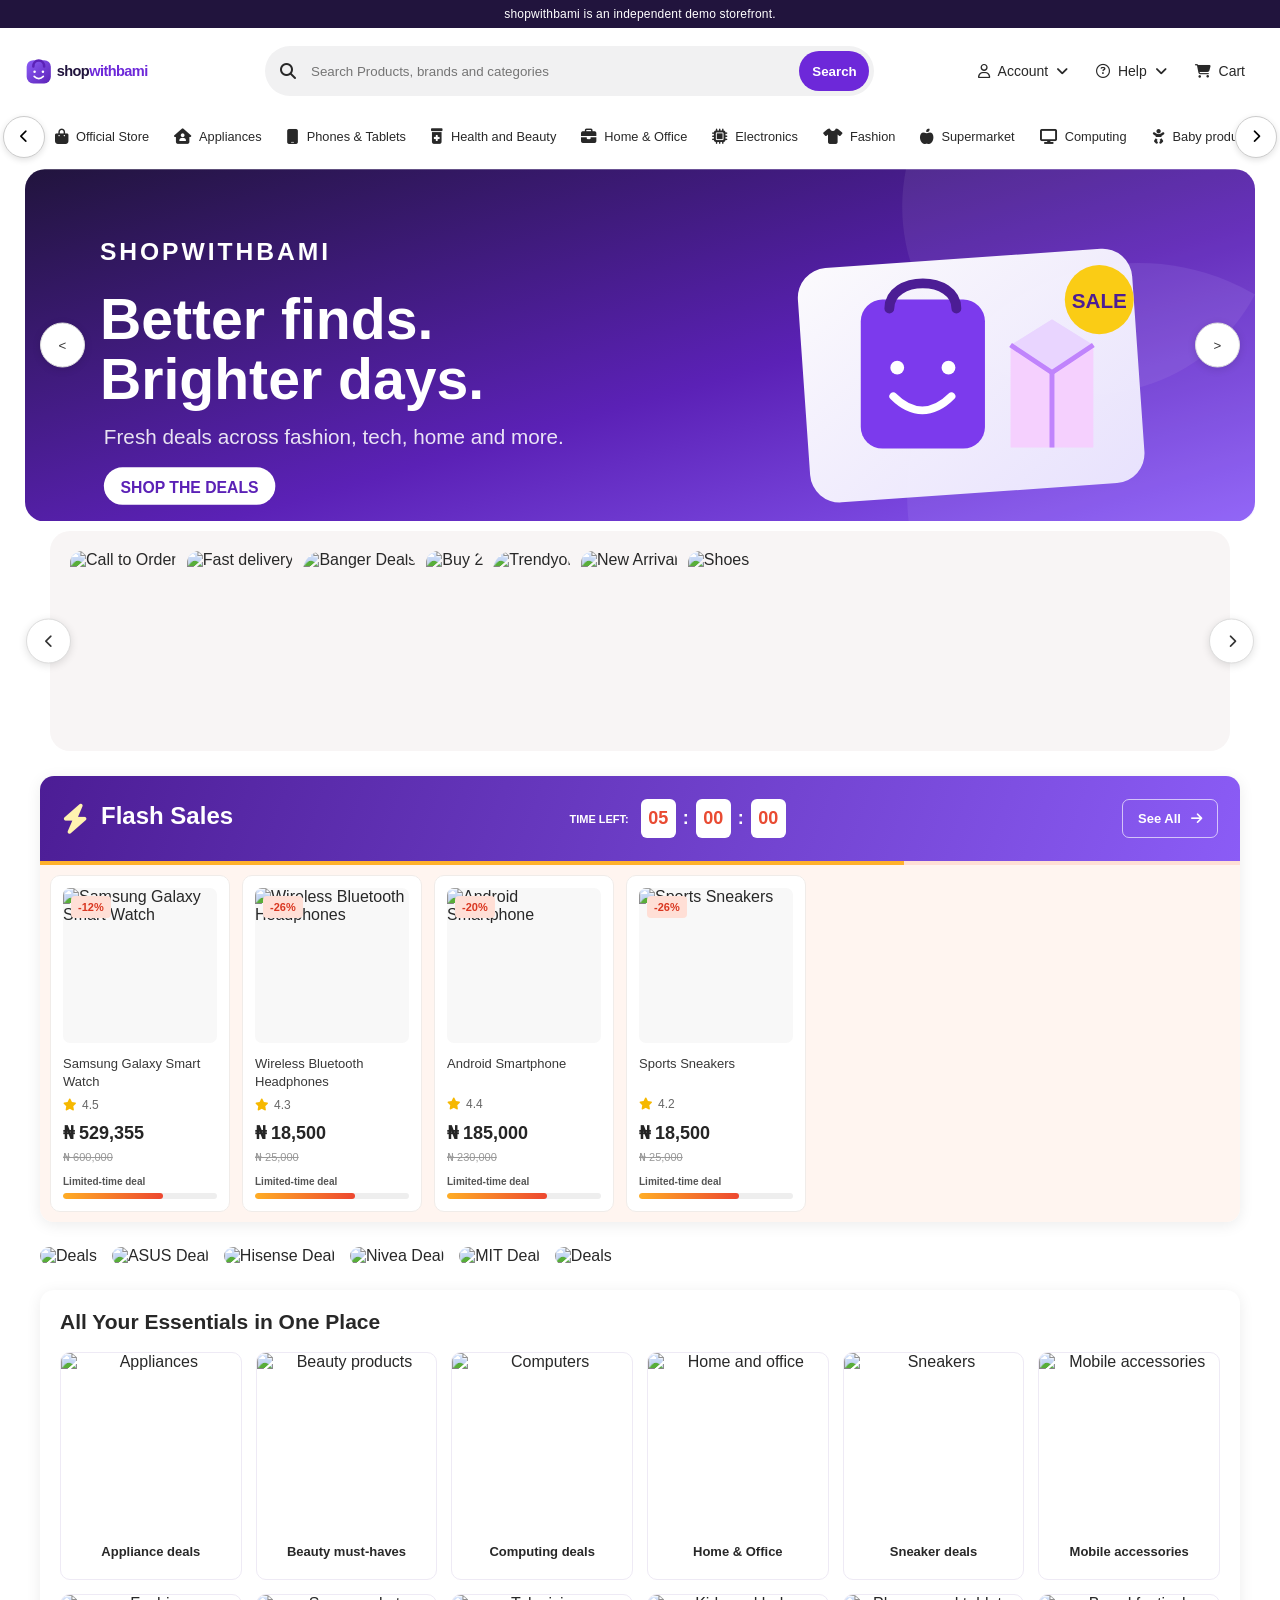
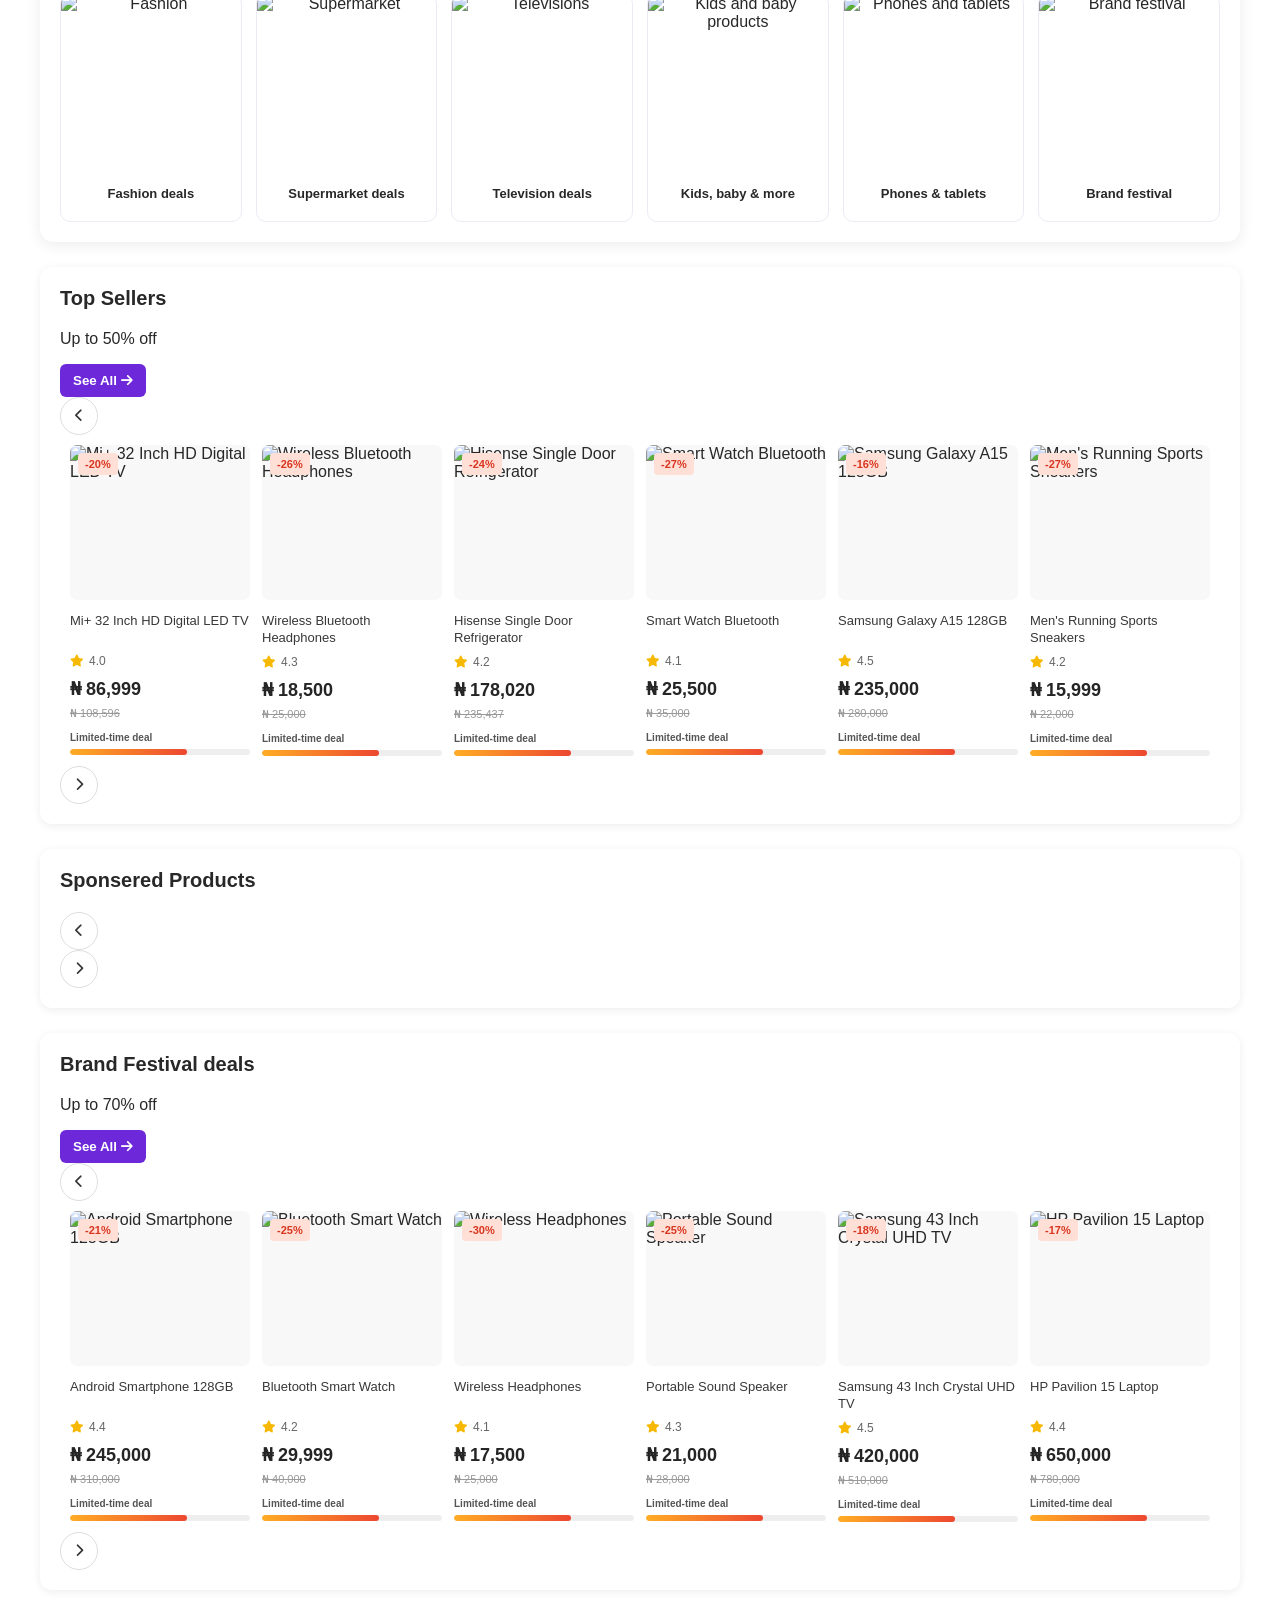
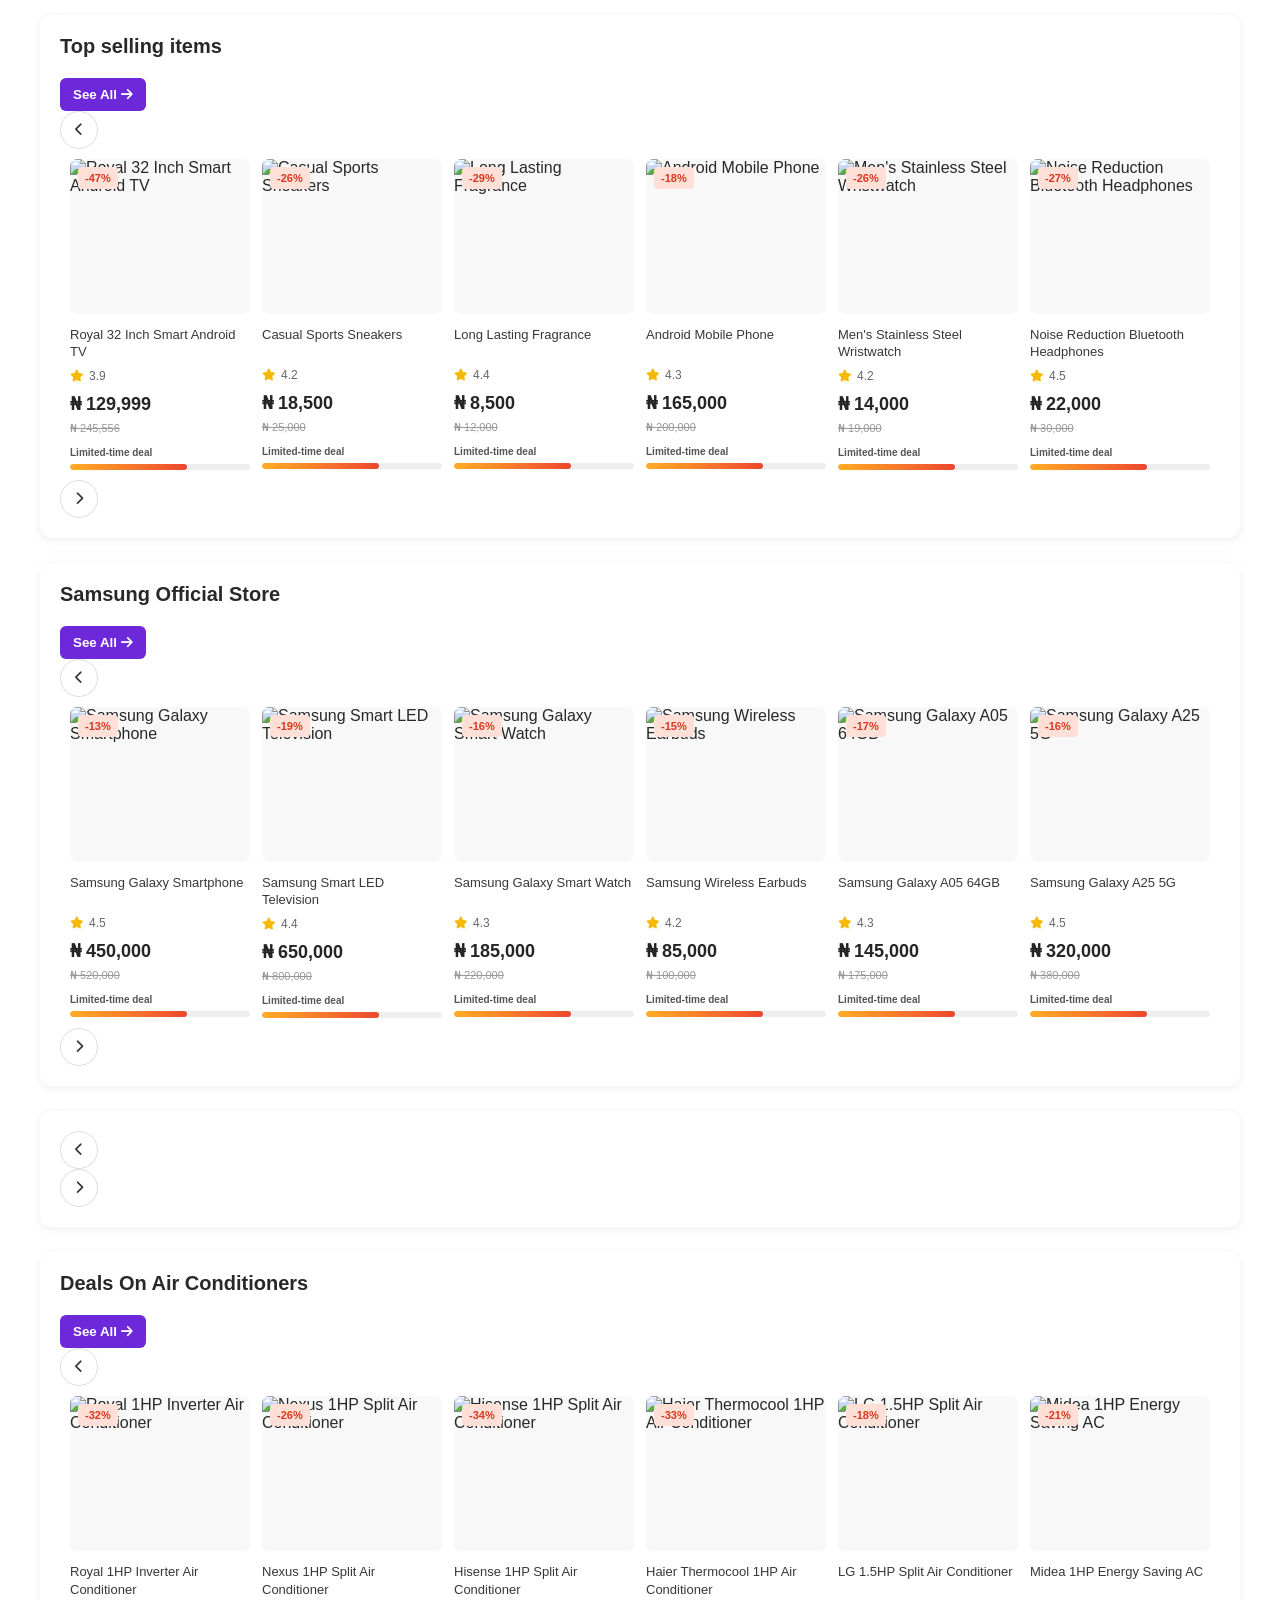
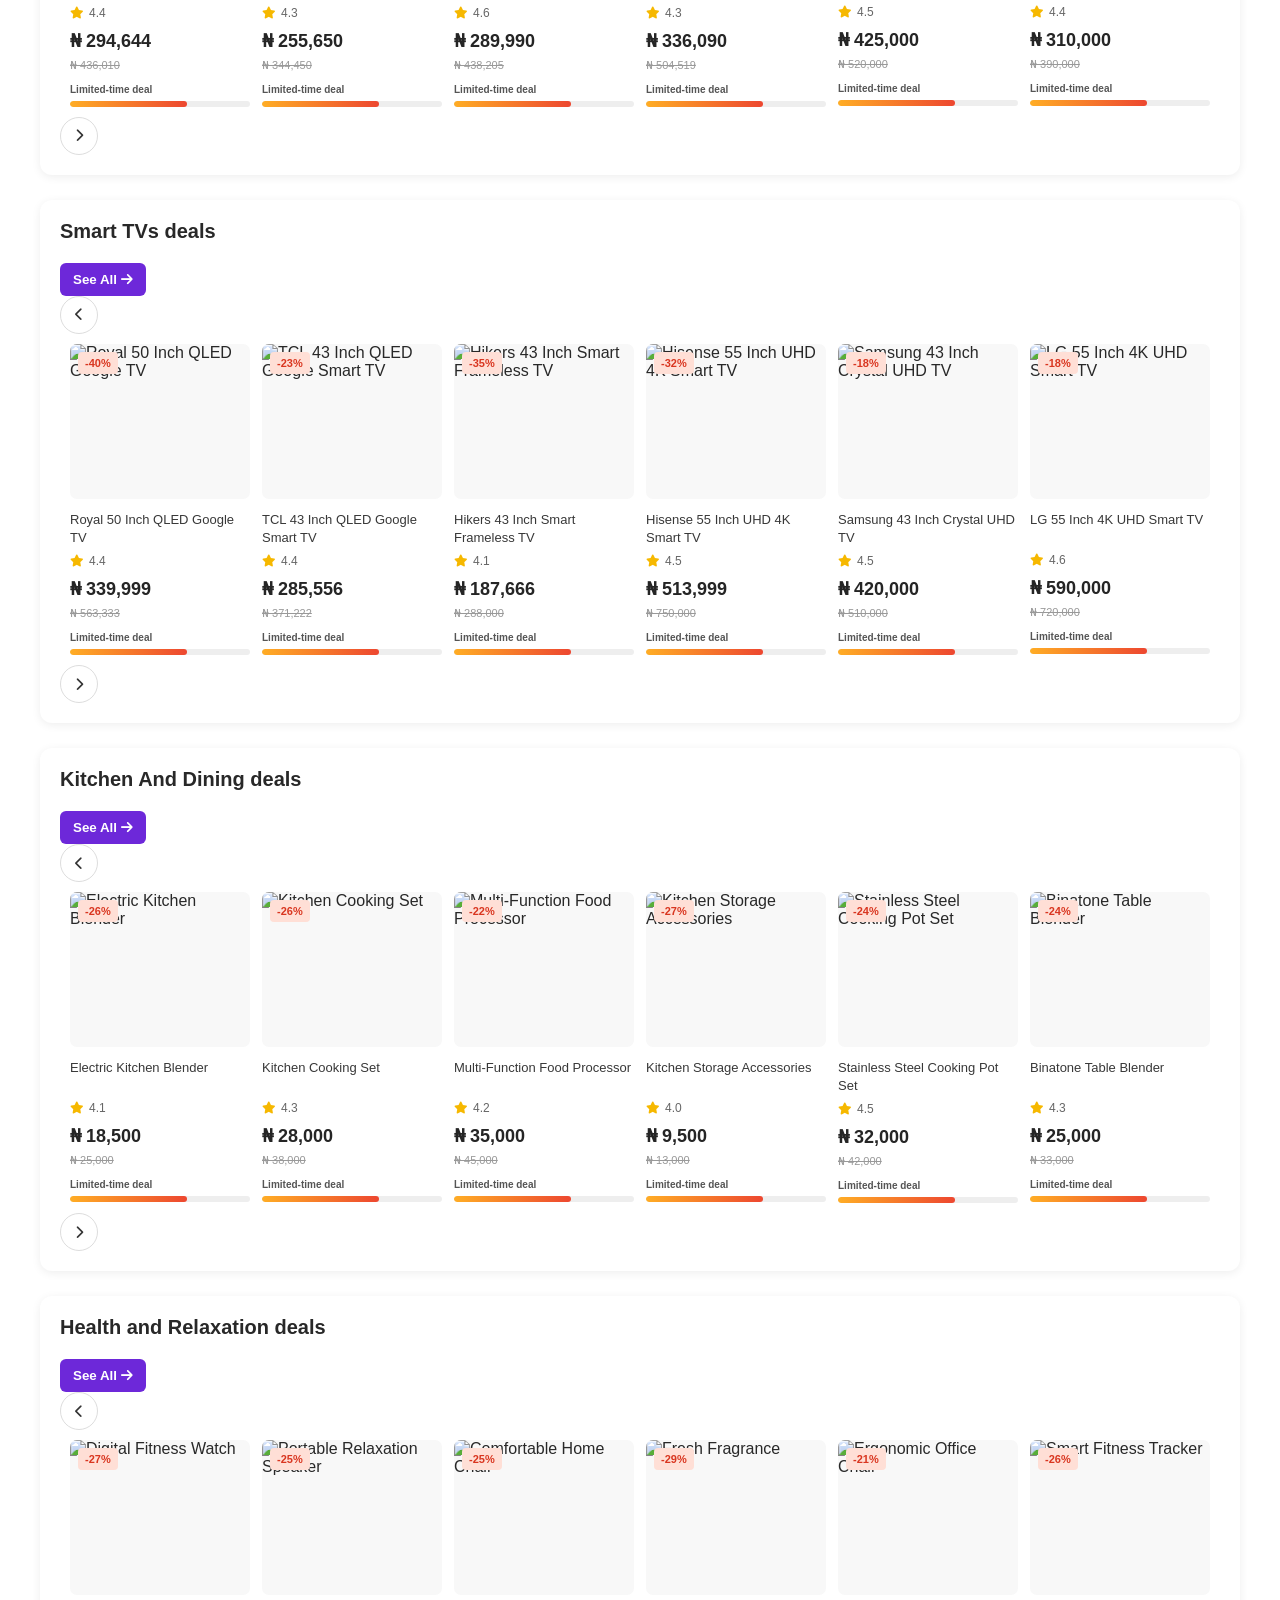
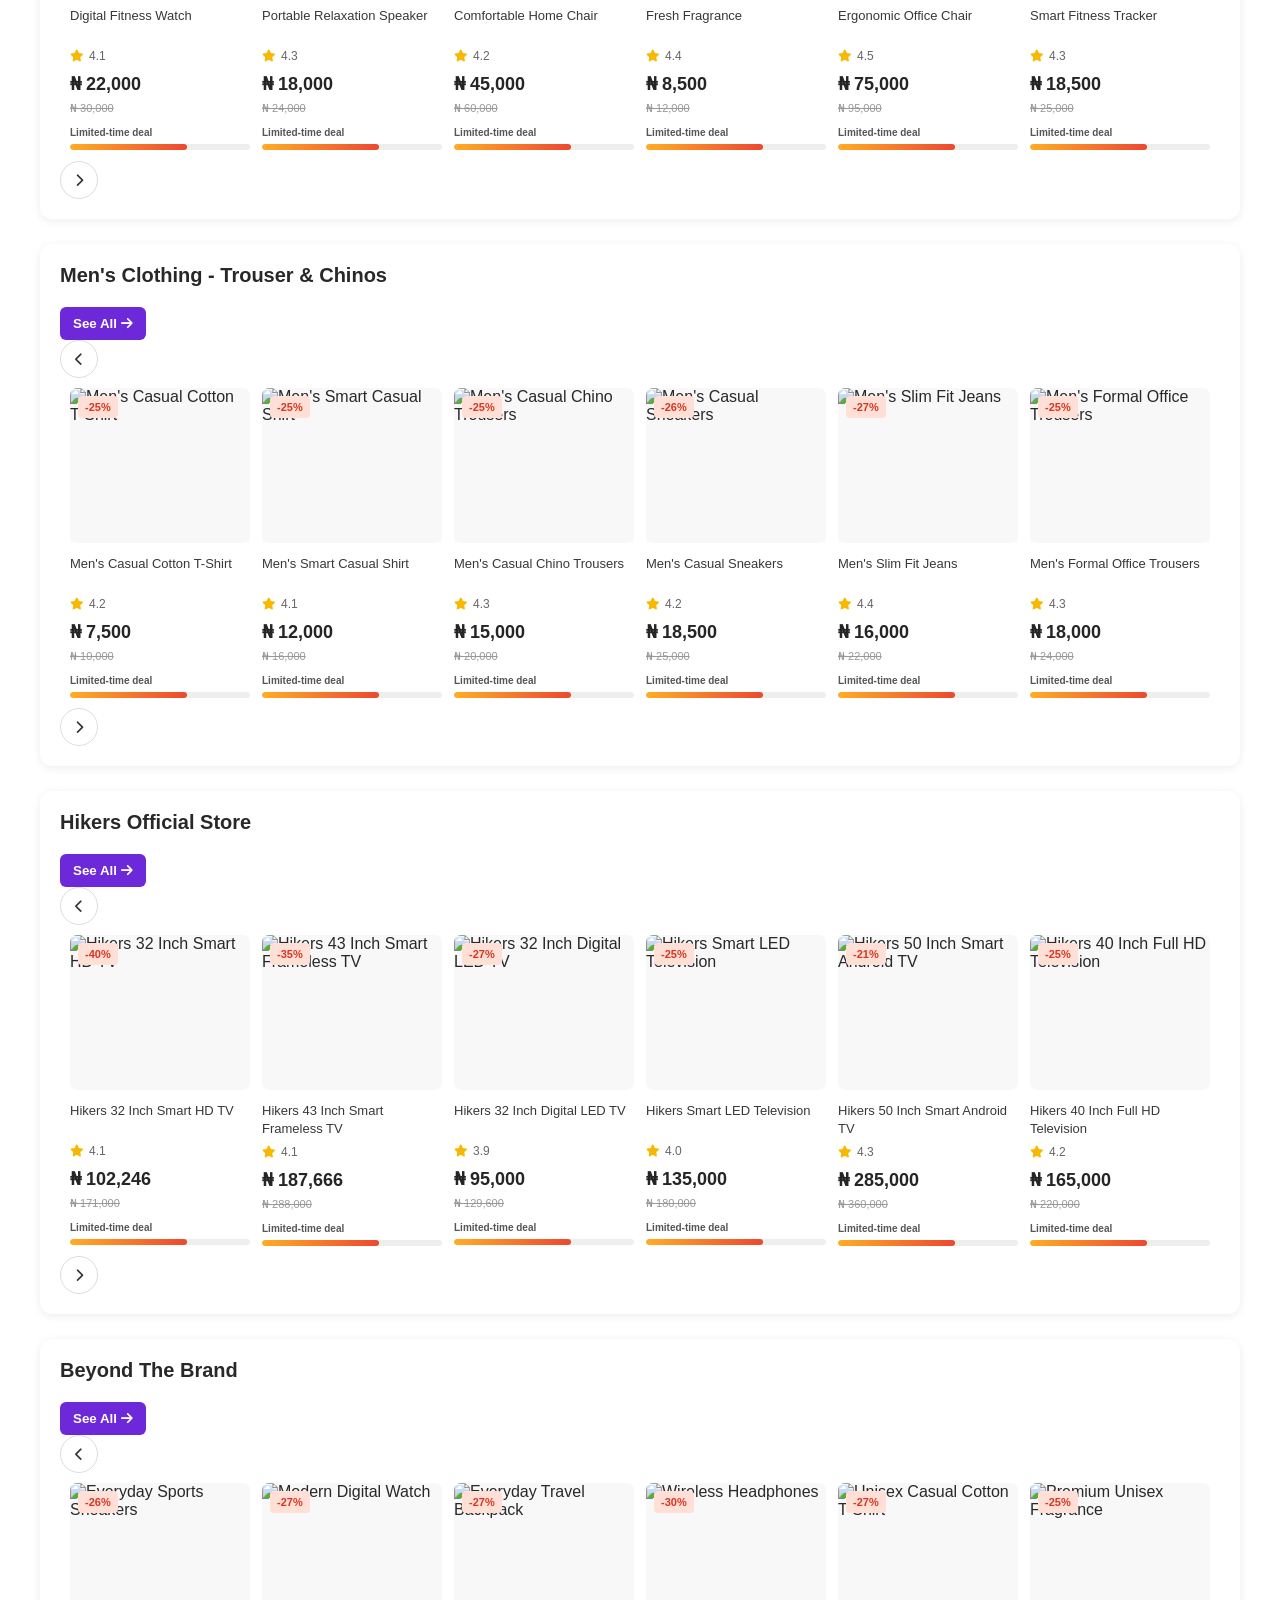
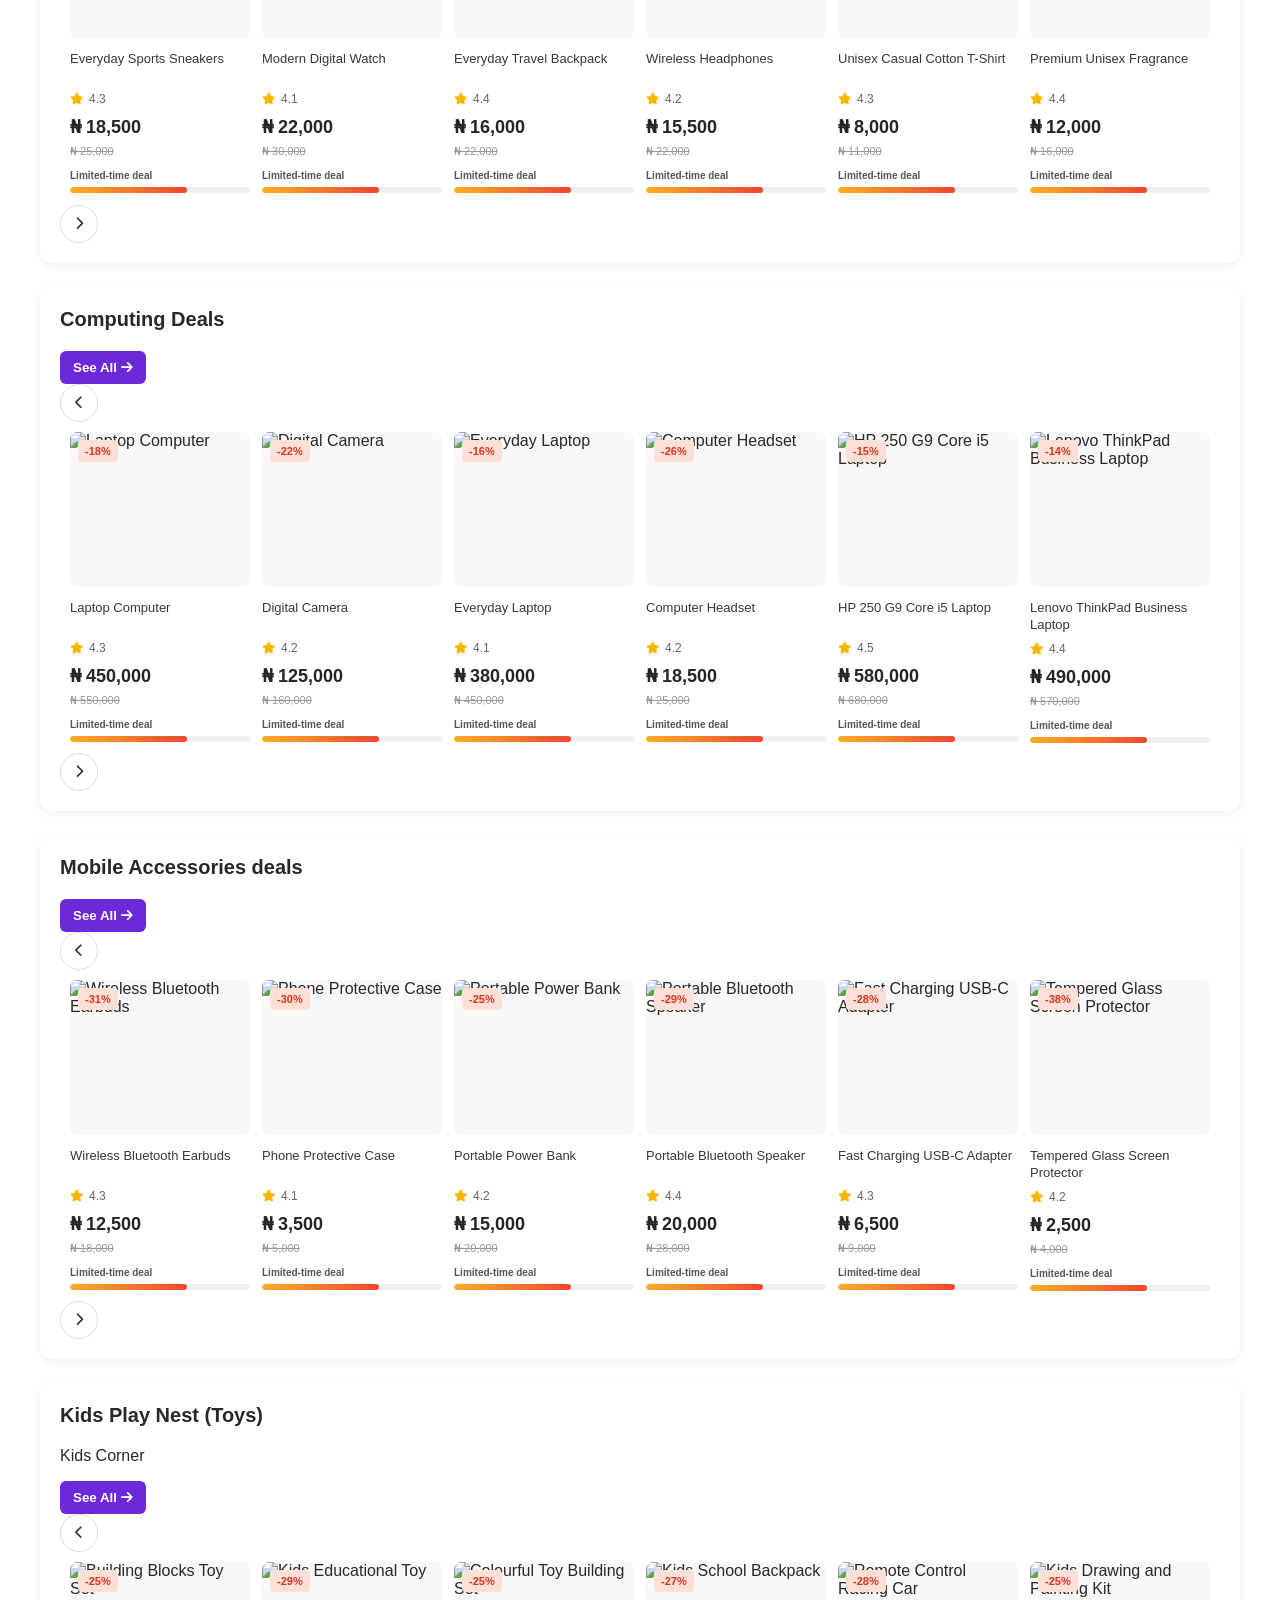
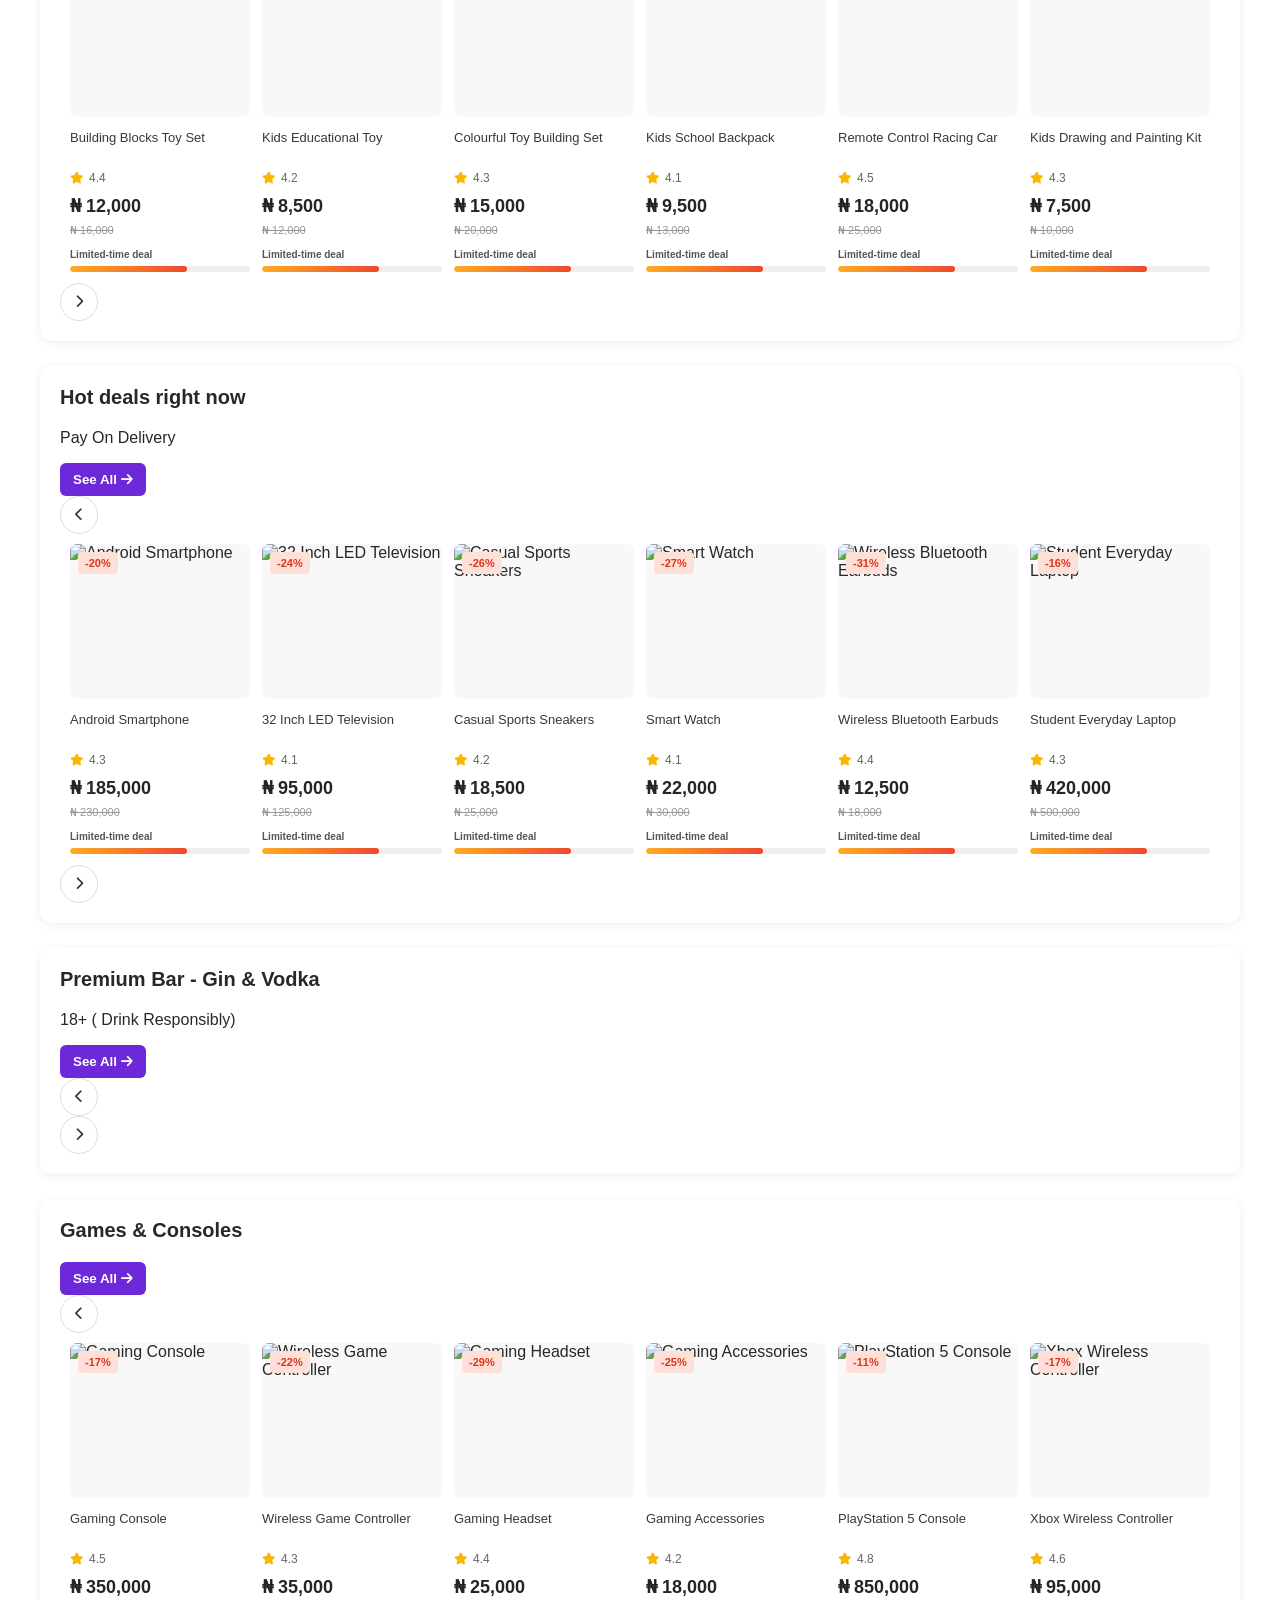
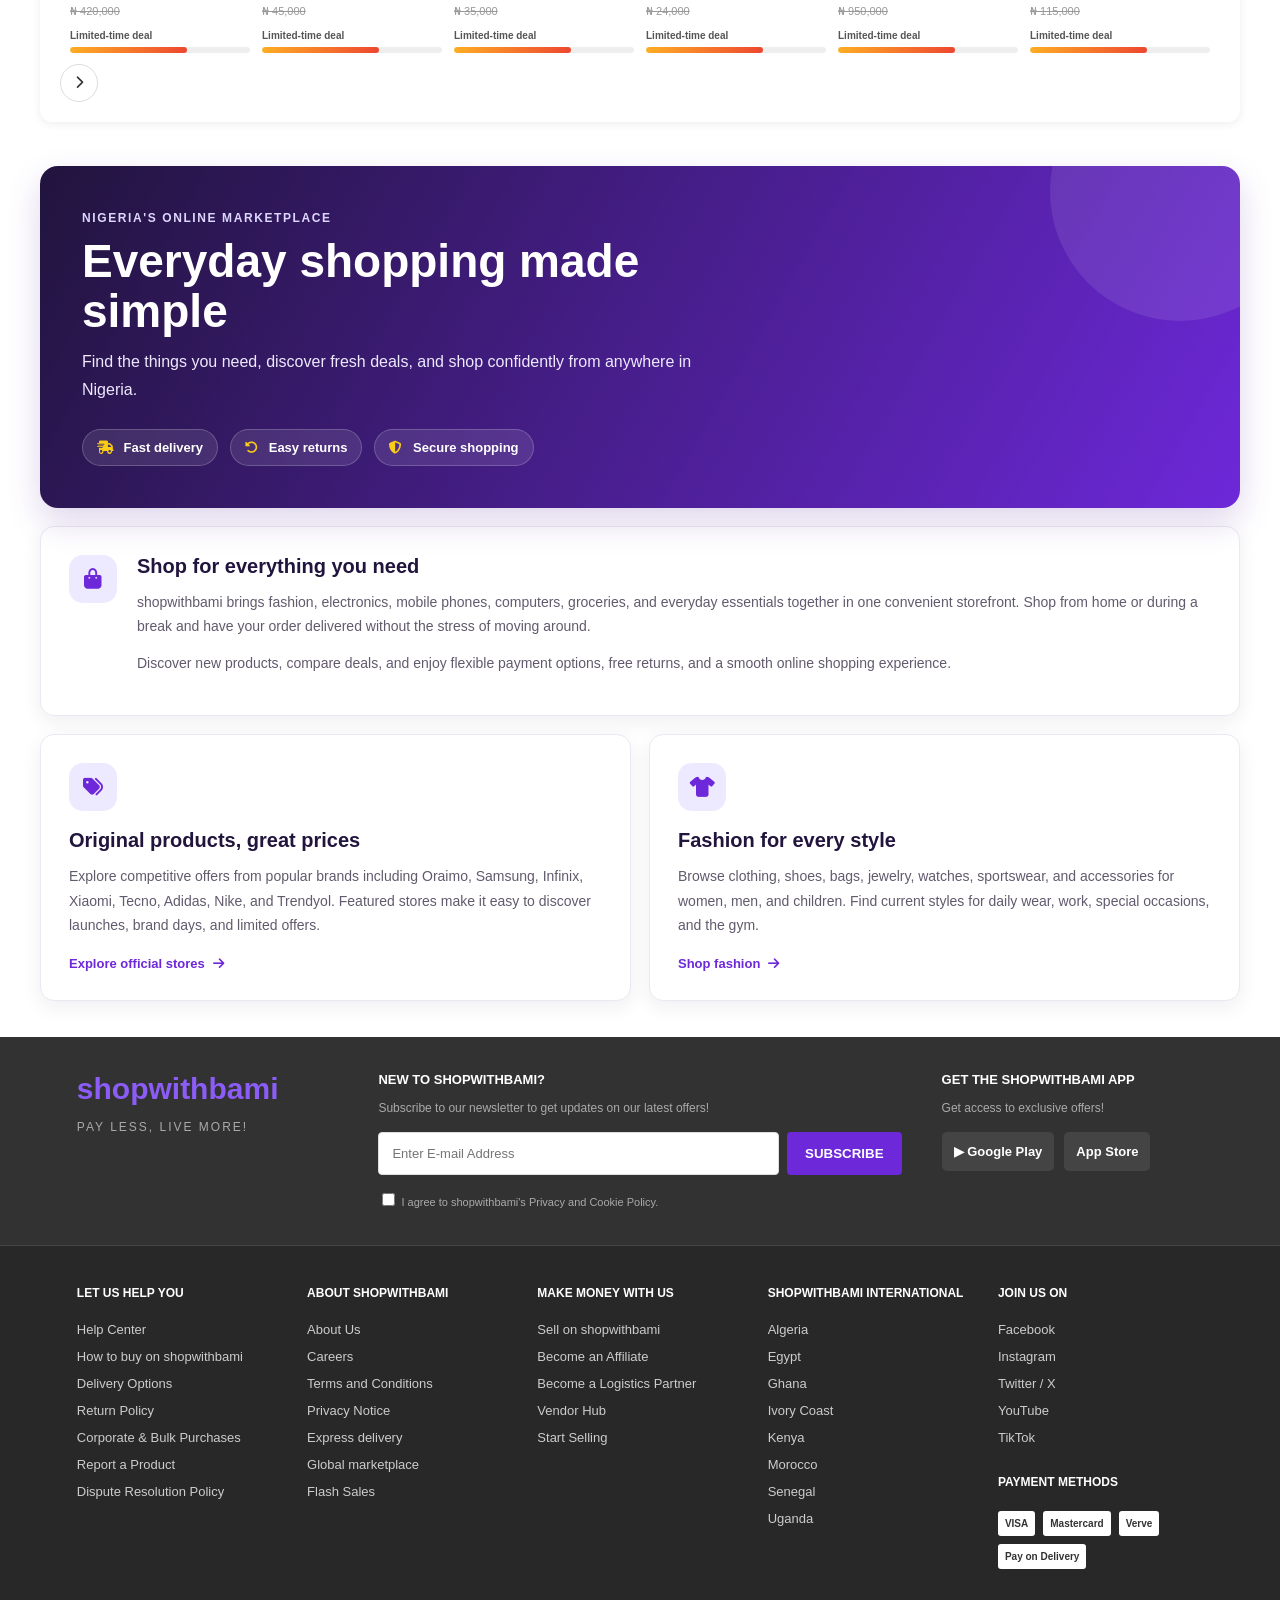
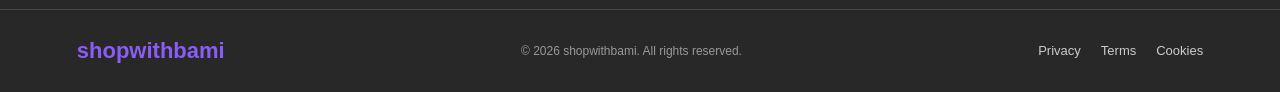
==== commit c5c2e8c4: "changed name" ====
--- a/index.html
+++ b/index.html
@@ -7,7 +7,9 @@
 
     <meta name="viewport" content="width=device-width, initial-scale=1.0">
 
-    <title>shoupwithbami | Shop online</title>
+    <title>shopwithbami | Shop online</title>
+    <link rel="icon" type="image/svg+xml" href="Assets/favicon.svg">
+    <meta name="theme-color" content="#5b21b6">
 
     <!-- Font Awesome 6 CDN -->
     <link rel="stylesheet" href="https://cdnjs.cloudflare.com/ajax/libs/font-awesome/6.4.2/css/all.min.css">
@@ -20,14 +22,14 @@
 <body style="background-color: white;">
 
 
-    <div class="site-notice">shoupwithbami is an independent demo storefront.</div>
+    <div class="site-notice">shopwithbami is an independent demo storefront.</div>
 
 
     <!-- NAVIGATION -->
     <nav>
 
         <div class="nav-one">
-            <img src="Assets/shoupwithbami-logo.svg" alt="shoupwithbami logo">
+            <img src="Assets/shopwithbami-logo.svg" alt="shopwithbami logo">
 
             <div class="searchbar">
                 <i style="padding-left: 15px;" class="fa-solid fa-magnifying-glass"></i>
@@ -37,7 +39,7 @@
                 <button class="search-button" type="submit">Search</button>
             </div>
 
-            <div>
+            <div class="nav-actions">
                 <a href="accountcreation.html"><button class="topbar-button">
                     <i class="fa-regular fa-user"></i>
                     Account
@@ -96,14 +98,14 @@
 
         <div class="controls">
             <button class="move-left-one" onclick="previousImage()">&lt;</button>
-            <img id="image" src="Assets/shoupwithbami-hero.svg" alt="Welcome to shoupwithbami">
+            <img id="image" src="Assets/shopwithbami-hero.svg" alt="Welcome to shopwithbami">
             <button class="move-right-one" onclick="nextImage()">&gt;</button>
         </div>
     </div>
 
 
     <!-- CATEGORY SLIDER -->
-    <div>
+    <div class="category-slider">
 
         <button class="move-left-two" id="slider-left-two">
             <i class="fa-solid fa-chevron-left"></i>
@@ -197,35 +199,23 @@
     </div>
 
     <!-- ALL YOUR ESSENTIALS IN ONE PLACE -->
-    <div>
+    <section class="essentials-section">
         <p>All Your Essentials in One Place</p>
         <div class="essentials-grid">
-            <img src="Assets/essential-1.png" style="height: 140.33px;">
-            <p>Appliance deals</p>
-            <img src="Assets/essential-2.png" style="height: 140.33px;">
-            <p>Beauty Must Have</p>
-            <img src="Assets/essential-3.png" style="height: 140.33px;">
-            <p>Computing Deals</p>
-            <img src="Assets/essential-4.png" style="height: 140.33px;">
-            <p>Home & Office deals</p>
-            <img src="Assets/essential-5.png" style="height: 140.33px;">
-            <p>Sneakers deals</p>
-            <img src="Assets/essential-6.png" style="height: 140.33px;">
-            <p>Mobile Accessories deals</p>
-            <img src="Assets/essential-7.png" style="height: 140.33px;">
-            <p>Fashion deals</p>
-            <img src="Assets/essential-8.png" style="height: 140.33px;">
-            <p>Supermarket deals</p>
-            <img src="Assets/essential-9.png" style="height: 140.33px;">
-            <p>Television deals</p>
-            <img src="Assets/essential-10.png" style="height: 140.33px;">
-            <p>Kids, Baby And More</p>
-            <img src="Assets/essential-11.png" style="height: 140.33px;">
-            <p>Phones & Tablets</p>
-            <img src="Assets/Final.png" style="height: 140.33px;">
-            <p>Brand Festival Powered By</p>
-        </div>
-    </div>
+            <article><img src="Assets/essential-1.png" alt="Appliances"><p>Appliance deals</p></article>
+            <article><img src="Assets/essential-2.png" alt="Beauty products"><p>Beauty must-haves</p></article>
+            <article><img src="Assets/essential-3.png" alt="Computers"><p>Computing deals</p></article>
+            <article><img src="Assets/essential-4.png" alt="Home and office"><p>Home &amp; Office</p></article>
+            <article><img src="Assets/essential-5.png" alt="Sneakers"><p>Sneaker deals</p></article>
+            <article><img src="Assets/essential-6.png" alt="Mobile accessories"><p>Mobile accessories</p></article>
+            <article><img src="Assets/essential-7.png" alt="Fashion"><p>Fashion deals</p></article>
+            <article><img src="Assets/essential-8.png" alt="Supermarket"><p>Supermarket deals</p></article>
+            <article><img src="Assets/essential-9.png" alt="Televisions"><p>Television deals</p></article>
+            <article><img src="Assets/essential-10.png" alt="Kids and baby products"><p>Kids, baby &amp; more</p></article>
+            <article><img src="Assets/essential-11.png" alt="Phones and tablets"><p>Phones &amp; tablets</p></article>
+            <article><img src="Assets/Final.png" alt="Brand festival"><p>Brand festival</p></article>
+        </div>
+    </section>
 
     <div class="design-1">
         <p>Top Sellers</p>
@@ -509,67 +499,54 @@
         </button>
     </div>
 
-    <div style="box-shadow: inset; height: 400px; width: 1200px; padding-left: 50px;">
-        <h2>shoupwithbami - Everyday shopping made simple</h2>
-        <br>
-        <h3>Shop for everything you need on shoupwithbami</h3>
-        <br>
-        <p>shoupwithbami is an independent online shopping experience for customers across Nigeria. We offer a platform where customers in any
-            part of the country can discover and shop for everyday essentials in one place. On the shoupwithbami
-            website, you can shop from the comfort of your home or during
-            work breaks and get everything delivered fast without you having to stress or move an inch. Be it fashion,
-            electronics, mobile phones, computers, or your everyday groceries, you can find what you need on shoupwithbami
-            online store.</p>
-        <br>
-        <p>Beyond shopping, you can discover new products, compare deals, and place orders from a single storefront. It is a simple and flexible way for
-            students, entrepreneurs, and anyone looking for extra income to turn their network into steady earnings.
-
-            Have you visited shoupwithbami today? Shop now to enjoy a seamless online shopping
-            experience. With fast delivery, free returns, and flexible payment options, you are certain to enjoy the
-            convenience of shopping online.
-        </p>
-        <br>
-        <p>Shop for Original and Quality Items at The Best Prices</p>
-        <p>shoupwithbami is focused on competitive prices and a broad selection of products
-            in the country. Our strong partnership with top brands like Oraimo, Samsung, Infinix, Xiaomi, Diageo, Tecno,
-            Adidas, Nike, Trendyol, etc. guarantees our customers the cheapest prices on original brand products. Beyond
-            that, customers also have exclusive access to the latest product released by these top brands. If you enjoy
-            exclusivity, our featured stores are a good place to start. In featured stores, you can
-            experience product launches and be among the first set of people in Nigeria to own new products. You can
-            also enjoy huge offers on brand days that come with heavy discounts on various products ranging from mobile
-            phones to drinks, clothing items, sneakers, and many more!
-
-            Explore our official stores today to see a wide range of popular brands that sell directly on our platform
-            and find great prices across the products available on shoupwithbami.
-        </p>
-        <br>
-        <h4>Shop the Latest Fashion and Trendy Outfits Online</h4>
-        <p>Discover an extensive range of fashion items for women, men, and kids on shoupwithbami. Our women's fashion
-            collection includes a diverse selection of clothing such as blouses, pants, and jeans. We also offer a
-            variety of gowns in different lengths and materials to suit your individual style. Additionally, browse
-            through our unique fashion accessories like shoes, bags, jewelry, and sunglasses, all at unbeatable prices.
-
-            For men's fashion, shoupwithbami has a collection of stylish clothing pieces that can make a statement.
-            Find quality men's trousers, shoes, shirts, watches and suits at the most affordable prices. Sports
-            enthusiasts can also get their hands on quality gym wear, trendy sneakers, and other sportswear items.
-
-            We haven't forgotten about the little ones. Browse through our selection of baby clothes for boys
-            and girls and their accessories. Shop now on shoupwithbami and enjoy a convenient online shopping
-            experience.</p>
-
-    </div>
-    <br>
+    <section class="about-store" aria-labelledby="about-store-title">
+      <div class="about-store__intro">
+        <span class="about-store__eyebrow">Nigeria's online marketplace</span>
+        <h2 id="about-store-title">Everyday shopping made simple</h2>
+        <p>Find the things you need, discover fresh deals, and shop confidently from anywhere in Nigeria.</p>
+        <div class="about-store__benefits">
+          <span><i class="fa-solid fa-truck-fast"></i> Fast delivery</span>
+          <span><i class="fa-solid fa-rotate-left"></i> Easy returns</span>
+          <span><i class="fa-solid fa-shield-halved"></i> Secure shopping</span>
+        </div>
+      </div>
+
+      <div class="about-store__grid">
+        <article class="about-store__card about-store__card--wide">
+          <div class="about-store__icon"><i class="fa-solid fa-bag-shopping"></i></div>
+          <div>
+            <h3>Shop for everything you need</h3>
+            <p>shopwithbami brings fashion, electronics, mobile phones, computers, groceries, and everyday essentials together in one convenient storefront. Shop from home or during a break and have your order delivered without the stress of moving around.</p>
+            <p>Discover new products, compare deals, and enjoy flexible payment options, free returns, and a smooth online shopping experience.</p>
+          </div>
+        </article>
+
+        <article class="about-store__card">
+          <div class="about-store__icon"><i class="fa-solid fa-tags"></i></div>
+          <h3>Original products, great prices</h3>
+          <p>Explore competitive offers from popular brands including Oraimo, Samsung, Infinix, Xiaomi, Tecno, Adidas, Nike, and Trendyol. Featured stores make it easy to discover launches, brand days, and limited offers.</p>
+          <a href="#" class="about-store__link">Explore official stores <i class="fa-solid fa-arrow-right"></i></a>
+        </article>
+
+        <article class="about-store__card">
+          <div class="about-store__icon"><i class="fa-solid fa-shirt"></i></div>
+          <h3>Fashion for every style</h3>
+          <p>Browse clothing, shoes, bags, jewelry, watches, sportswear, and accessories for women, men, and children. Find current styles for daily wear, work, special occasions, and the gym.</p>
+          <a href="#" class="about-store__link">Shop fashion <i class="fa-solid fa-arrow-right"></i></a>
+        </article>
+      </div>
+    </section>
 
     
 <footer class="site-footer">
   <div class="footer-newsletter">
     <div class="newsletter-brand">
-      <h2>shoupwithbami</h2>
+      <h2>shopwithbami</h2>
       <p>PAY LESS, LIVE MORE!</p>
     </div>
 
     <div class="newsletter-content">
-      <h3>NEW TO SHOUPWITHBAMI?</h3>
+      <h3>NEW TO SHOPWITHBAMI?</h3>
       <p>Subscribe to our newsletter to get updates on our latest offers!</p>
       <form class="newsletter-form">
         <input type="email" placeholder="Enter E-mail Address">
@@ -577,12 +554,12 @@
       </form>
       <label>
         <input type="checkbox">
-        I agree to shoupwithbami's Privacy and Cookie Policy.
+        I agree to shopwithbami's Privacy and Cookie Policy.
       </label>
     </div>
 
     <div class="newsletter-app">
-      <h3>GET THE SHOUPWITHBAMI APP</h3>
+      <h3>GET THE SHOPWITHBAMI APP</h3>
       <p>Get access to exclusive offers!</p>
       <div class="app-buttons">
         <a href="#">▶ Google Play</a>
@@ -595,7 +572,7 @@
     <div class="footer-column">
       <h4>LET US HELP YOU</h4>
       <a href="#">Help Center</a>
-      <a href="#">How to buy on shoupwithbami</a>
+      <a href="#">How to buy on shopwithbami</a>
       <a href="#">Delivery Options</a>
       <a href="#">Return Policy</a>
       <a href="#">Corporate & Bulk Purchases</a>
@@ -604,7 +581,7 @@
     </div>
 
     <div class="footer-column">
-      <h4>ABOUT SHOUPWITHBAMI</h4>
+      <h4>ABOUT SHOPWITHBAMI</h4>
       <a href="#">About Us</a>
       <a href="#">Careers</a>
       <a href="#">Terms and Conditions</a>
@@ -616,7 +593,7 @@
 
     <div class="footer-column">
       <h4>MAKE MONEY WITH US</h4>
-      <a href="#">Sell on shoupwithbami</a>
+      <a href="#">Sell on shopwithbami</a>
       <a href="#">Become an Affiliate</a>
       <a href="#">Become a Logistics Partner</a>
       <a href="#">Vendor Hub</a>
@@ -624,7 +601,7 @@
     </div>
 
     <div class="footer-column">
-      <h4>SHOUPWITHBAMI INTERNATIONAL</h4>
+      <h4>SHOPWITHBAMI INTERNATIONAL</h4>
       <a href="#">Algeria</a>
       <a href="#">Egypt</a>
       <a href="#">Ghana</a>
@@ -656,8 +633,8 @@
   </div>
 
   <div class="footer-bottom">
-    <div class="footer-logo">shoupwithbami</div>
-    <p>© 2026 shoupwithbami. All rights reserved.</p>
+    <div class="footer-logo">shopwithbami</div>
+    <p>© 2026 shopwithbami. All rights reserved.</p>
     <div class="bottom-links">
       <a href="#">Privacy</a>
       <a href="#">Terms</a>
--- a/store.css
+++ b/store.css
@@ -878,8 +878,161 @@
   background: #282828;
   color: #fff;
   font-family: Arial, sans-serif;
-  margin-top: 500px;
-  
+  margin-top: 36px;
+}
+
+.about-store {
+  width: min(1200px, calc(100% - 32px));
+  margin: 44px auto 0;
+  color: #2d2638;
+}
+
+.about-store__intro {
+  position: relative;
+  overflow: hidden;
+  padding: 42px;
+  border-radius: 18px;
+  background: linear-gradient(120deg, #21143d, #6d28d9);
+  color: #fff;
+  box-shadow: 0 14px 34px rgba(76, 29, 149, .18);
+}
+
+.about-store__intro::after {
+  content: "";
+  position: absolute;
+  width: 260px;
+  height: 260px;
+  right: -70px;
+  top: -105px;
+  border-radius: 50%;
+  background: rgba(255, 255, 255, .09);
+}
+
+.about-store__eyebrow {
+  display: inline-block;
+  margin-bottom: 12px;
+  font-size: 12px;
+  font-weight: 800;
+  letter-spacing: 1.6px;
+  text-transform: uppercase;
+  color: #ddd6fe;
+}
+
+.about-store__intro h2 {
+  max-width: 620px;
+  margin: 0 0 12px;
+  font-size: clamp(28px, 4vw, 46px);
+  line-height: 1.08;
+}
+
+.about-store__intro > p {
+  max-width: 650px;
+  margin: 0;
+  color: #ede9fe;
+  font-size: 16px;
+  line-height: 1.7;
+}
+
+.about-store__benefits {
+  display: flex;
+  flex-wrap: wrap;
+  gap: 12px;
+  margin-top: 26px;
+}
+
+.about-store__benefits span {
+  padding: 10px 14px;
+  border: 1px solid rgba(255,255,255,.2);
+  border-radius: 999px;
+  background: rgba(255,255,255,.1);
+  font-size: 13px;
+  font-weight: 700;
+}
+
+.about-store__benefits i {
+  margin-right: 7px;
+  color: #facc15;
+}
+
+.about-store__grid {
+  display: grid;
+  grid-template-columns: repeat(2, minmax(0, 1fr));
+  gap: 18px;
+  margin-top: 18px;
+}
+
+.about-store__card {
+  padding: 28px;
+  border: 1px solid #ece8f3;
+  border-radius: 14px;
+  background: #fff;
+  box-shadow: 0 6px 20px rgba(33, 20, 61, .07);
+}
+
+.about-store__card--wide {
+  display: grid;
+  grid-template-columns: auto 1fr;
+  gap: 20px;
+  grid-column: 1 / -1;
+}
+
+.about-store__icon {
+  display: grid;
+  place-items: center;
+  width: 48px;
+  height: 48px;
+  margin-bottom: 18px;
+  border-radius: 14px;
+  background: #ede9fe;
+  color: #6d28d9;
+  font-size: 20px;
+}
+
+.about-store__card--wide .about-store__icon {
+  margin: 0;
+}
+
+.about-store__card h3 {
+  margin: 0 0 12px;
+  color: #21143d;
+  font-size: 20px;
+}
+
+.about-store__card p {
+  margin: 0 0 12px;
+  color: #625a6d;
+  font-size: 14px;
+  line-height: 1.75;
+}
+
+.about-store__link {
+  display: inline-flex;
+  align-items: center;
+  gap: 8px;
+  margin-top: 6px;
+  color: #6d28d9;
+  font-size: 13px;
+  font-weight: 800;
+  text-decoration: none;
+}
+
+@media (max-width: 700px) {
+  .about-store {
+    width: calc(100% - 24px);
+    margin-top: 28px;
+  }
+
+  .about-store__intro {
+    padding: 28px 22px;
+  }
+
+  .about-store__grid {
+    grid-template-columns: 1fr;
+  }
+
+  .about-store__card--wide {
+    grid-template-columns: 1fr;
+  }
 }
 
 .site-footer a {
@@ -1072,3 +1225,328 @@
     text-align: center;
   }
 }
+
+/* =========================
+   RESPONSIVE LAYOUT FIXES
+========================= */
+
+html,
+body {
+  max-width: 100%;
+  overflow-x: hidden;
+}
+
+img {
+  max-width: 100%;
+}
+
+.nav-one {
+  width: min(1400px, 100%);
+  margin: 0 auto;
+}
+
+.searchbar {
+  flex: 1 1 360px;
+  max-width: 620px;
+}
+
+.nav-actions {
+  display: flex;
+  align-items: center;
+  flex-shrink: 0;
+}
+
+.category-slider {
+  position: relative;
+  width: 100%;
+}
+
+.category-images {
+  left: auto;
+  margin: 0 auto;
+}
+
+.category-slider .move-left-two,
+.category-slider .move-right-two {
+  position: absolute;
+  top: 50%;
+  bottom: auto;
+  transform: translateY(-50%);
+}
+
+.category-slider .move-left-two {
+  left: 26px;
+}
+
+.category-slider .move-right-two {
+  right: 26px;
+  left: auto;
+}
+
+.essentials-section {
+  width: calc(100% - 80px);
+  max-width: 1400px;
+  margin: 25px auto;
+  padding: 20px;
+  border-radius: 14px;
+  background: #fff;
+  box-shadow: 0 3px 15px rgba(0, 0, 0, .08);
+}
+
+.essentials-section > p {
+  margin: 0 0 18px;
+  font-size: 21px;
+  font-weight: 800;
+}
+
+.essentials-grid {
+  display: grid;
+  grid-template-columns: repeat(6, minmax(0, 1fr));
+  gap: 14px;
+}
+
+.essentials-grid article {
+  min-width: 0;
+  overflow: hidden;
+  border: 1px solid #eeeaf5;
+  border-radius: 10px;
+  background: #fff;
+  text-align: center;
+}
+
+.essentials-grid img {
+  display: block;
+  width: 100%;
+  height: auto;
+  aspect-ratio: 1;
+  object-fit: cover;
+}
+
+.essentials-grid p {
+  min-height: 46px;
+  margin: 0;
+  padding: 11px 8px;
+  font-size: 13px;
+  font-weight: 700;
+  line-height: 1.3;
+}
+
+@media (max-width: 1100px) {
+  .nav-one {
+    gap: 24px;
+  }
+
+  .essentials-grid {
+    grid-template-columns: repeat(4, minmax(0, 1fr));
+  }
+}
+
+@media (max-width: 760px) {
+  .site-notice {
+    font-size: 10px;
+  }
+
+  .nav-one {
+    display: grid;
+    grid-template-columns: minmax(100px, 1fr) auto;
+    gap: 10px 14px;
+    padding: 12px;
+  }
+
+  .nav-one > img {
+    width: 145px;
+    max-width: 100%;
+  }
+
+  .nav-actions {
+    justify-content: flex-end;
+  }
+
+  .nav-actions .topbar-button {
+    display: grid;
+    place-items: center;
+    gap: 3px;
+    min-width: 42px;
+    padding: 5px;
+    font-size: 10px;
+  }
+
+  .nav-actions .fa-angle-down {
+    display: none;
+  }
+
+  .searchbar {
+    grid-column: 1 / -1;
+    width: 100%;
+    height: 44px;
+  }
+
+  .inner-searchbar {
+    width: auto;
+    height: 44px;
+    font-size: 13px;
+  }
+
+  .search-button {
+    width: 68px;
+    height: 36px;
+  }
+
+  .nav-two-wrapper {
+    padding: 0 30px;
+  }
+
+  .slider {
+    padding: 10px 12px;
+  }
+
+  .controls > img {
+    min-height: 0;
+    aspect-ratio: 1248 / 357;
+    object-fit: cover;
+  }
+
+  .move-left-one,
+  .move-right-one {
+    width: 30px;
+    height: 30px;
+    font-size: 12px;
+  }
+
+  .category-images {
+    width: calc(100% - 24px);
+    height: auto;
+    padding: 10px;
+    scroll-snap-type: x mandatory;
+  }
+
+  .category-images img {
+    width: clamp(112px, 34vw, 150px);
+    height: auto;
+    aspect-ratio: 1;
+    scroll-snap-align: start;
+  }
+
+  .category-slider .move-left-two {
+    left: 4px;
+  }
+
+  .category-slider .move-right-two {
+    right: 4px;
+  }
+
+  .flash-sales-section,
+  .deals,
+  .design-1,
+  .design-2,
+  .essentials-section {
+    width: calc(100% - 24px);
+  }
+
+  .flash-sales-header {
+    align-items: flex-start;
+  }
+
+  .flash-sales-countdown {
+    order: 3;
+    width: 100%;
+  }
+
+  .flash-sales-see-all {
+    margin-left: auto;
+  }
+
+  .deals {
+    scroll-snap-type: x mandatory;
+  }
+
+  .deals img {
+    width: min(72vw, 260px);
+    scroll-snap-align: start;
+  }
+
+  .essentials-section {
+    padding: 14px;
+  }
+
+  .essentials-grid {
+    grid-template-columns: repeat(3, minmax(0, 1fr));
+    gap: 9px;
+  }
+
+  .essentials-grid p {
+    min-height: 42px;
+    padding: 8px 4px;
+    font-size: 11px;
+  }
+
+  .design-1,
+  .design-2 {
+    padding: 16px;
+  }
+
+  .about-store__benefits span {
+    flex: 1 1 130px;
+    text-align: center;
+  }
+
+  .footer-newsletter,
+  .footer-main,
+  .footer-bottom {
+    padding-left: 20px;
+    padding-right: 20px;
+  }
+}
+
+@media (max-width: 430px) {
+  .nav-one > img {
+    width: 125px;
+  }
+
+  .nav-actions .topbar-button {
+    min-width: 36px;
+    font-size: 0;
+  }
+
+  .nav-actions .topbar-button i {
+    font-size: 17px;
+  }
+
+  .nav-actions a {
+    text-decoration: none;
+  }
+
+  .search-button {
+    width: 60px;
+    font-size: 12px;
+  }
+
+  .flash-sales-title h2 {
+    font-size: 18px;
+  }
+
+  .flash-sales-products .product-card {
+    flex-basis: 142px;
+  }
+
+  .essentials-grid {
+    grid-template-columns: repeat(2, minmax(0, 1fr));
+  }
+
+  .newsletter-form {
+    flex-direction: column;
+  }
+
+  .newsletter-form button {
+    width: 100%;
+  }
+
+  .footer-main {
+    grid-template-columns: 1fr;
+  }
+
+  .footer-column {
+    border-bottom: 1px solid #444;
+    padding-bottom: 18px;
+  }
+}
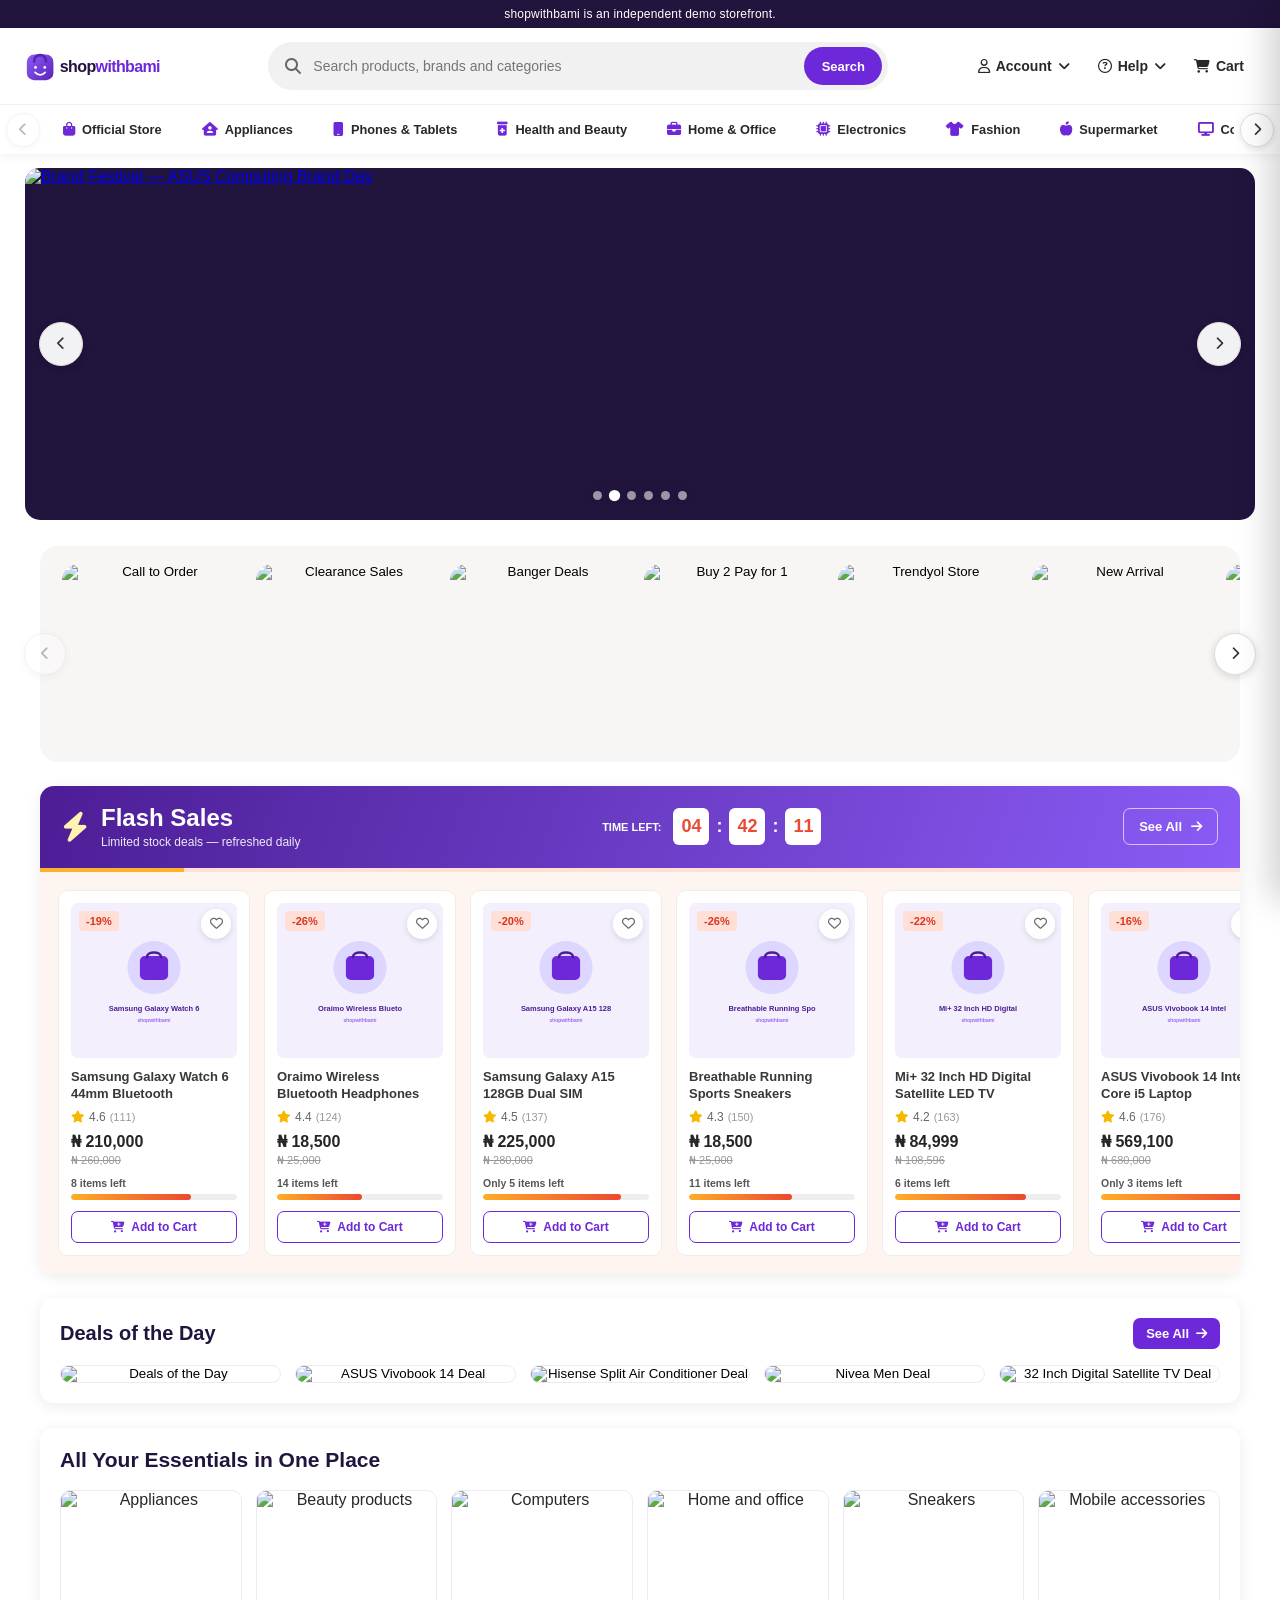
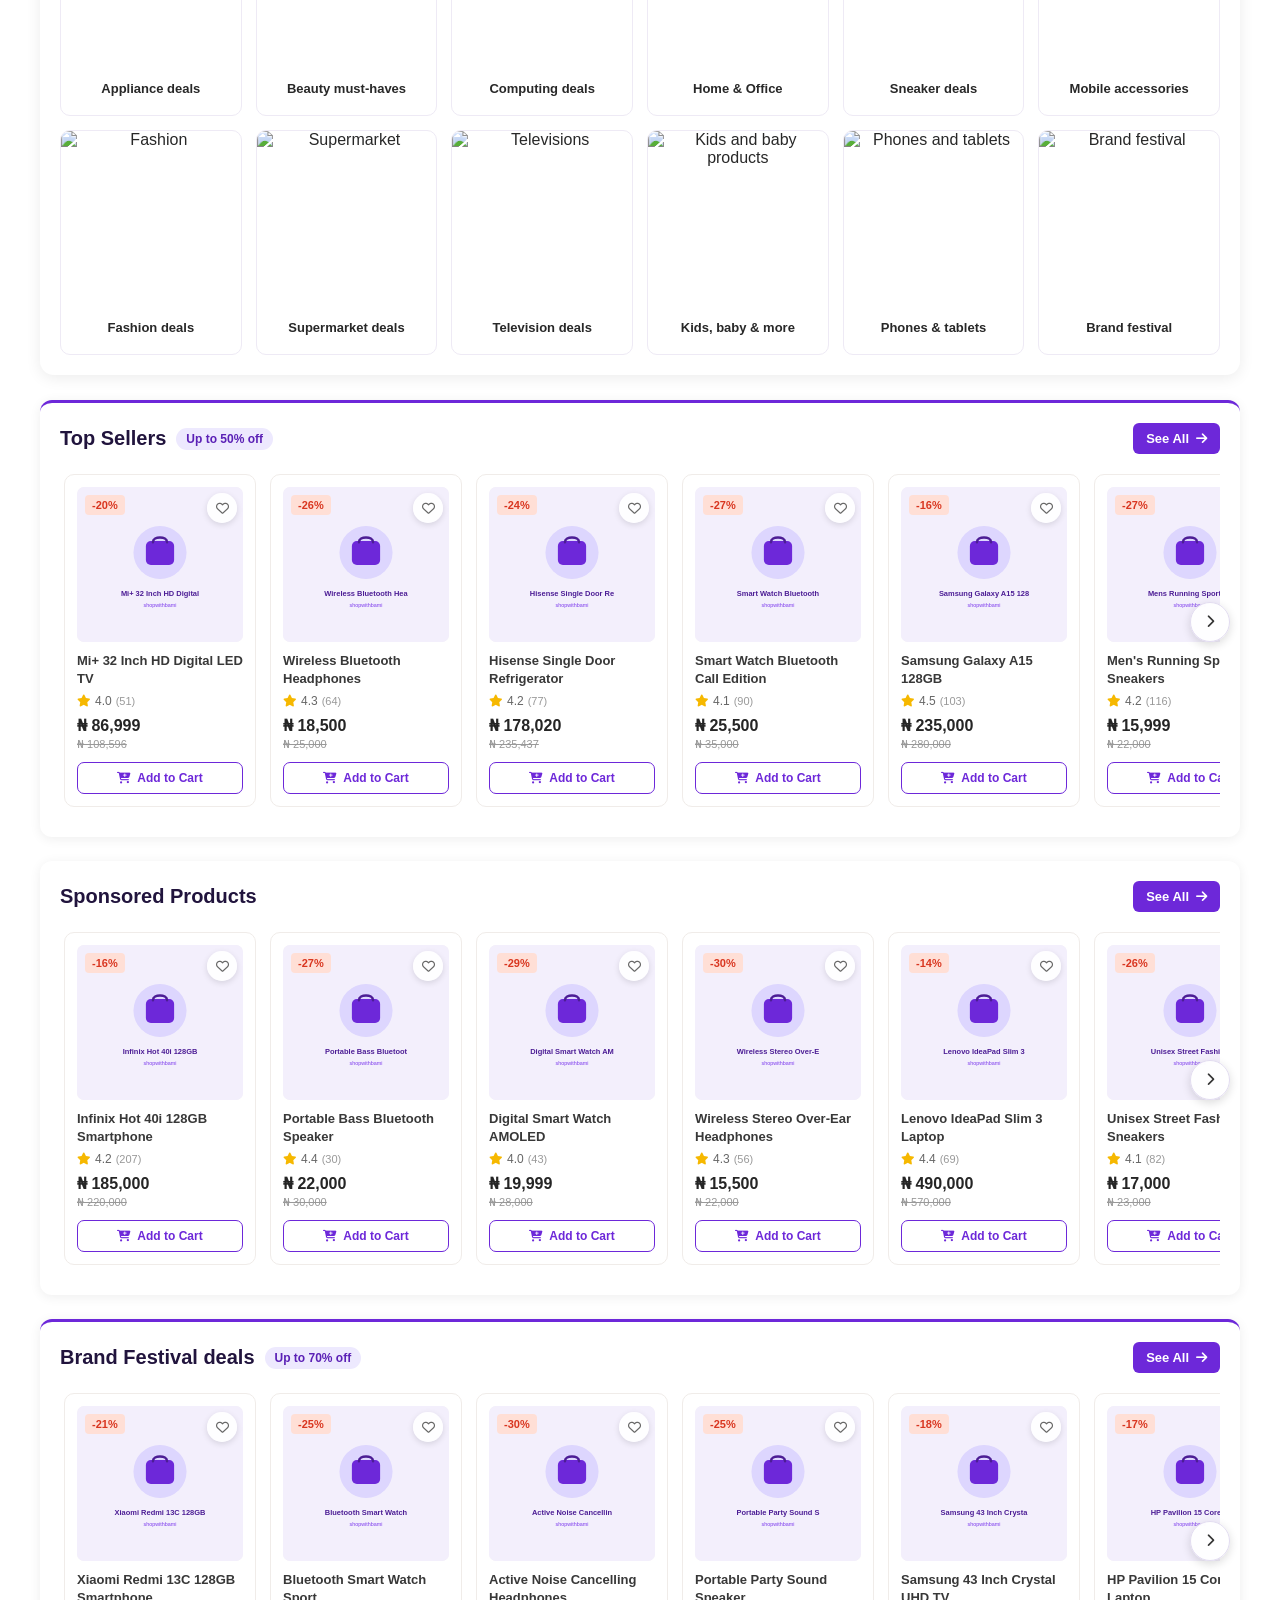
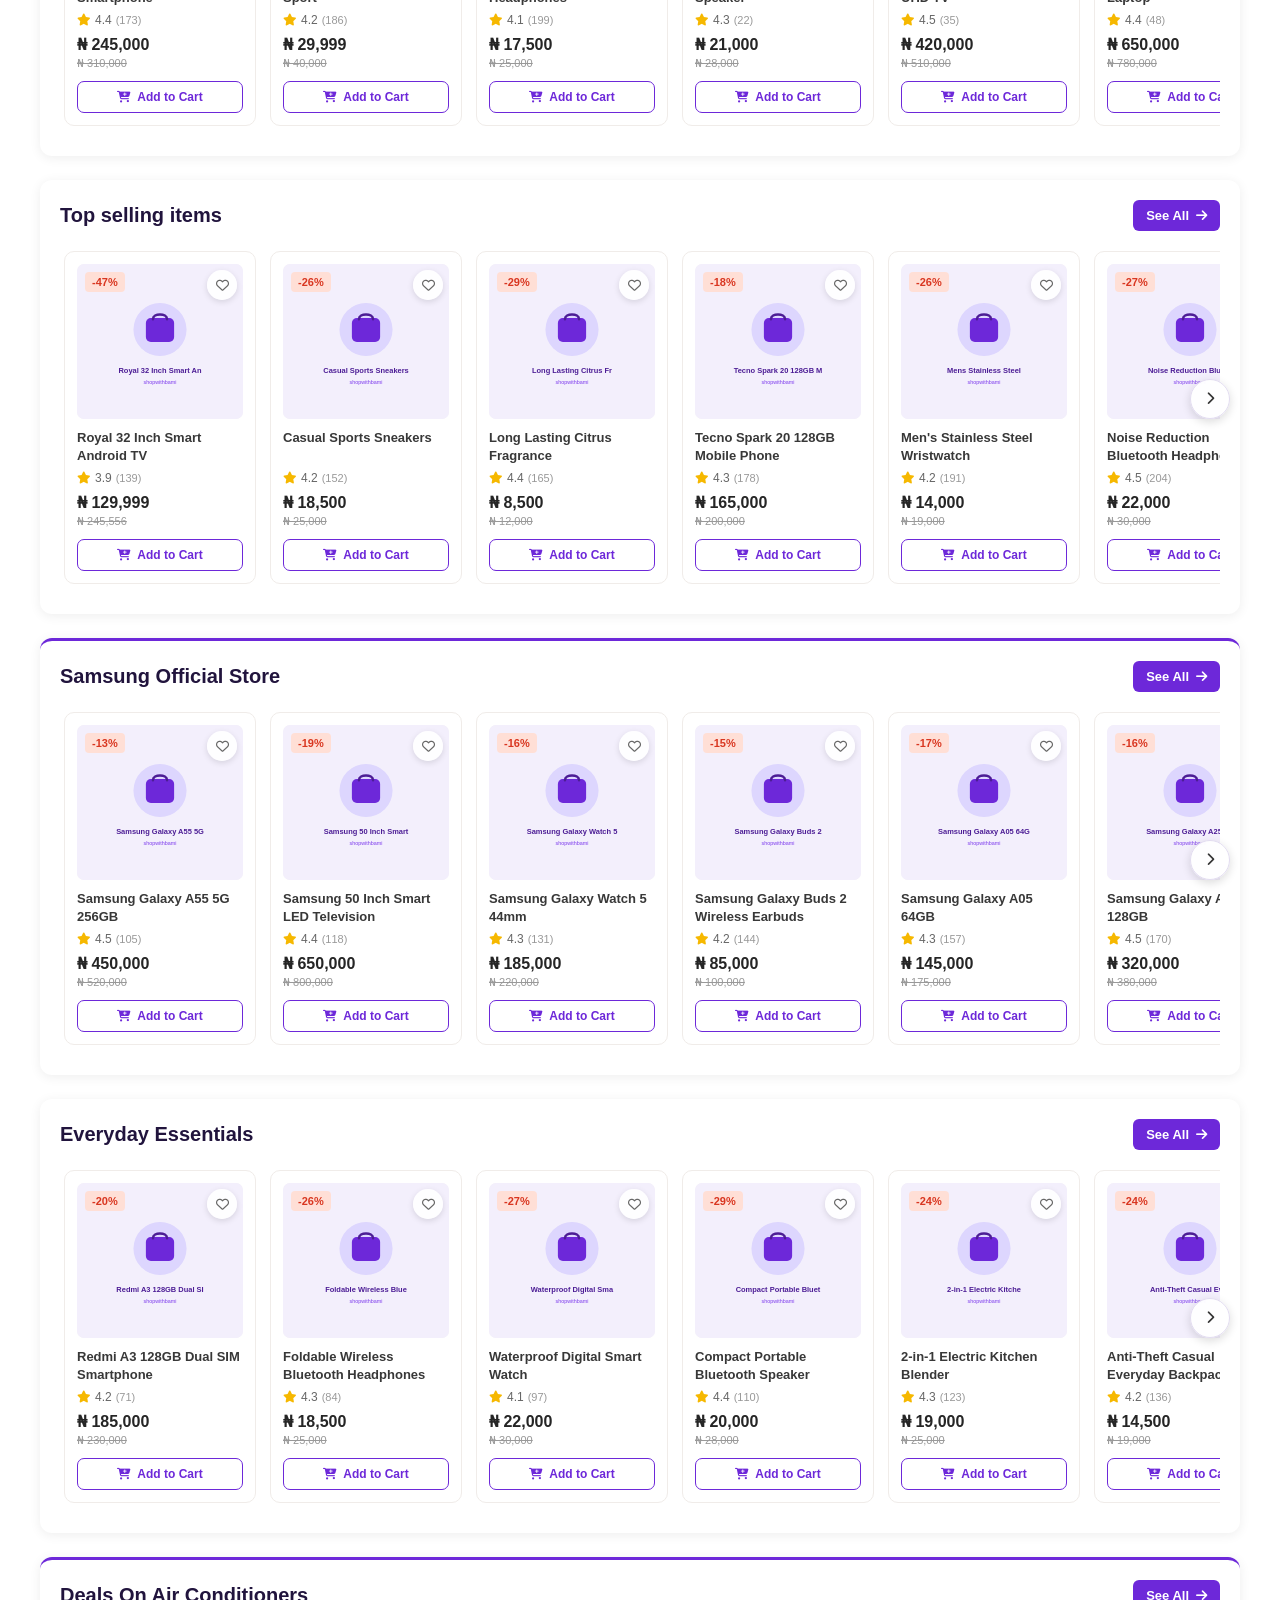
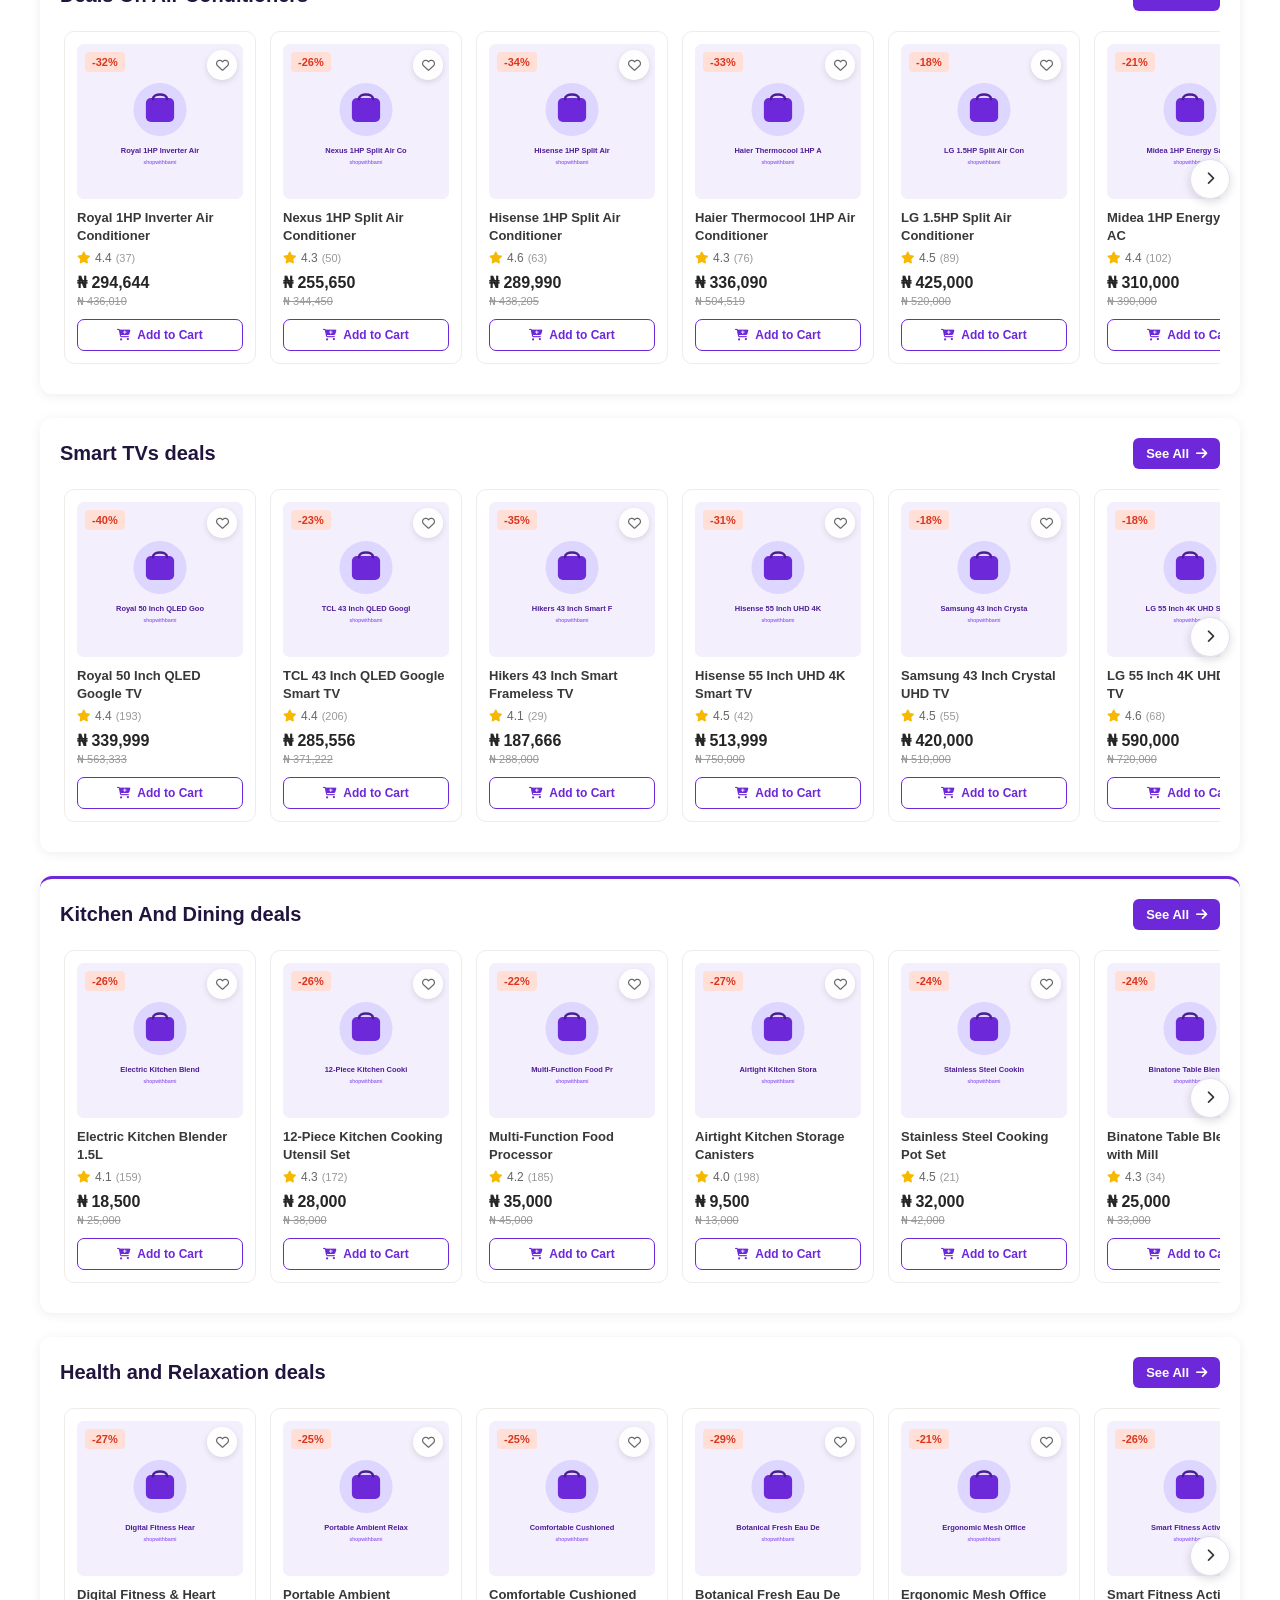
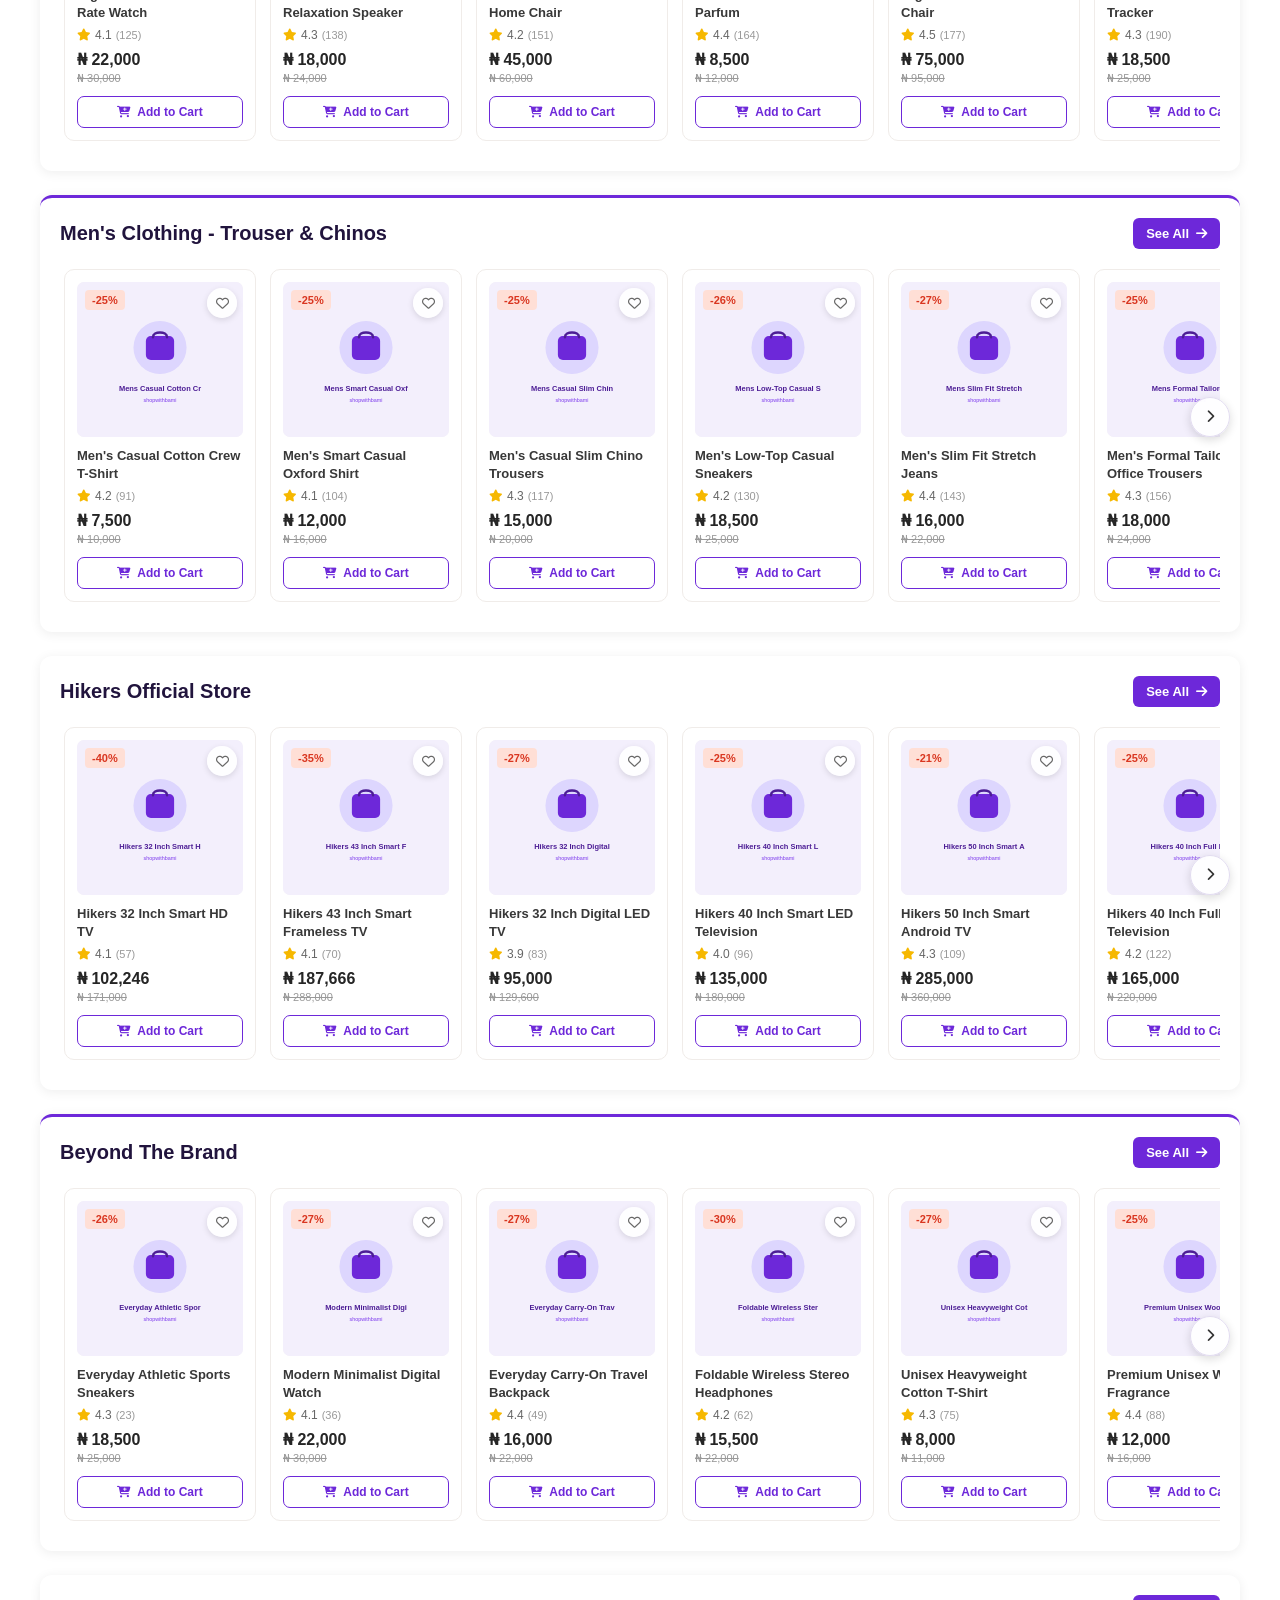
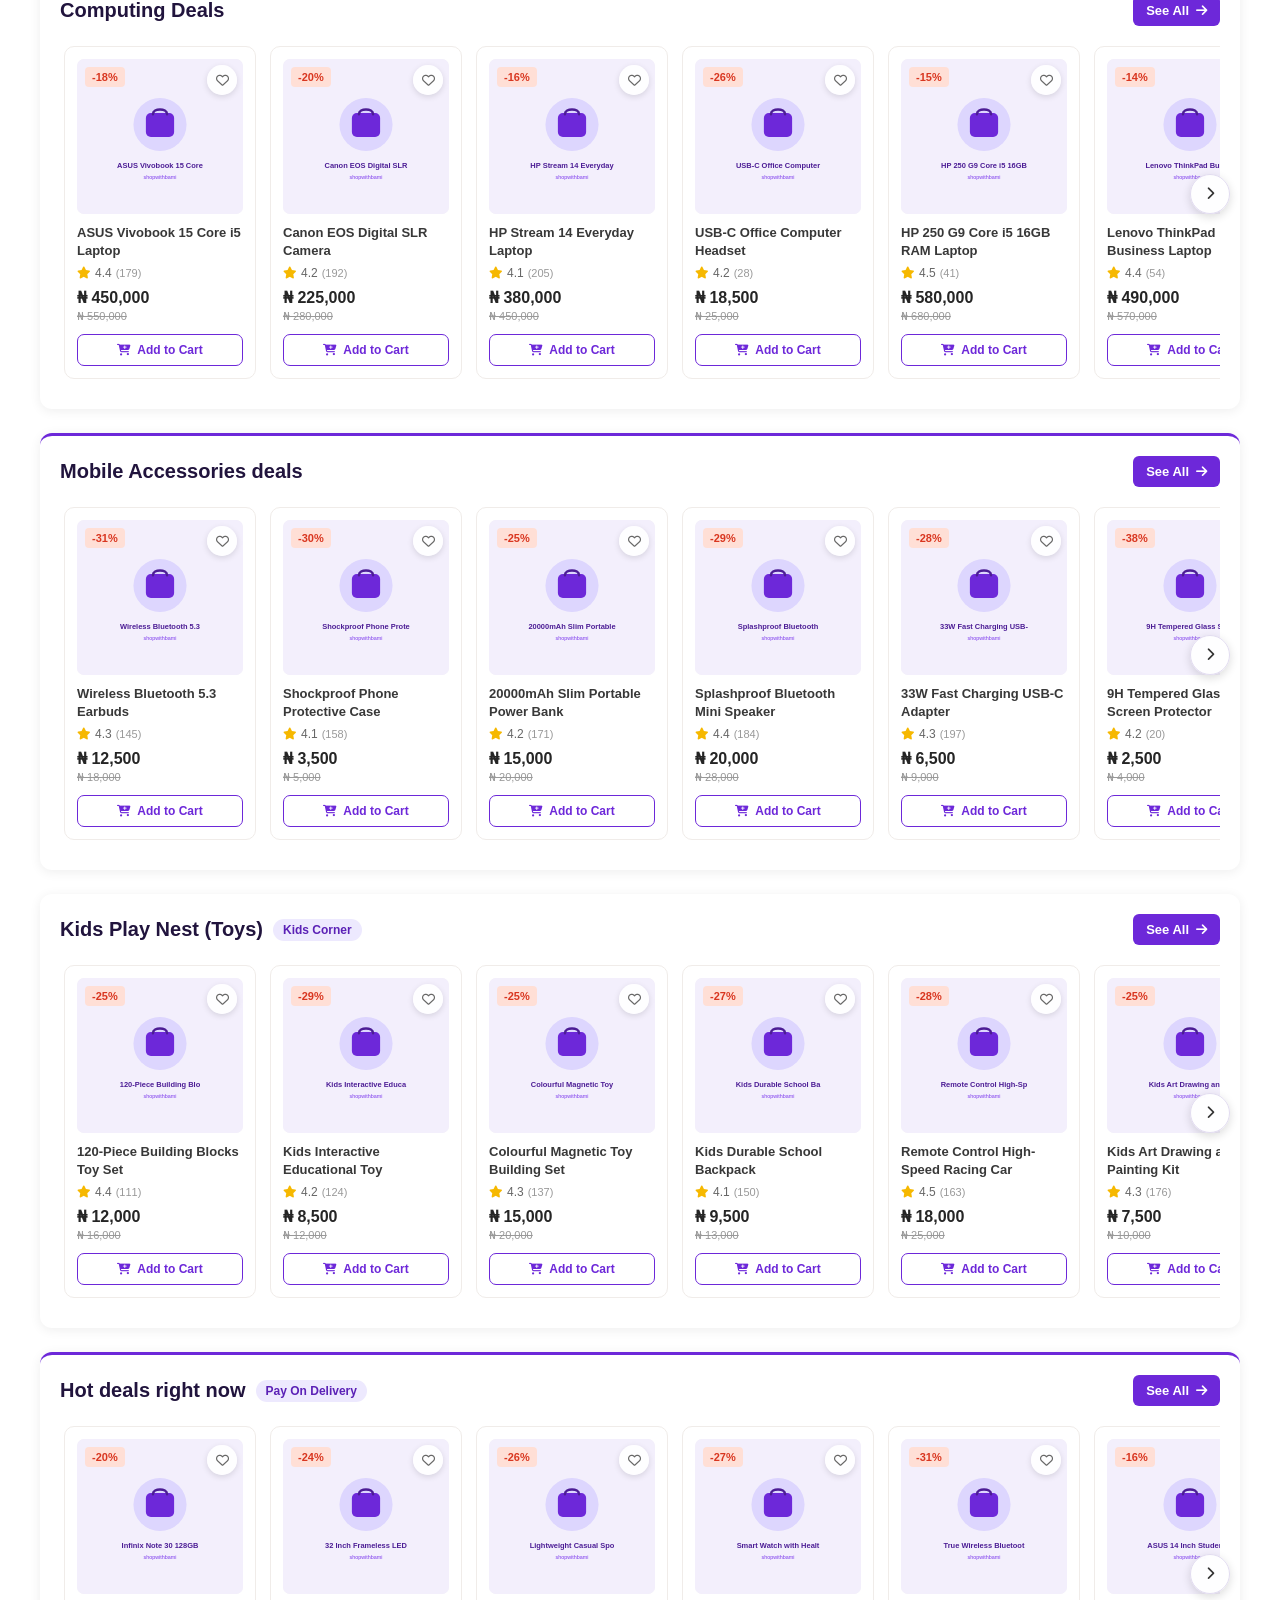
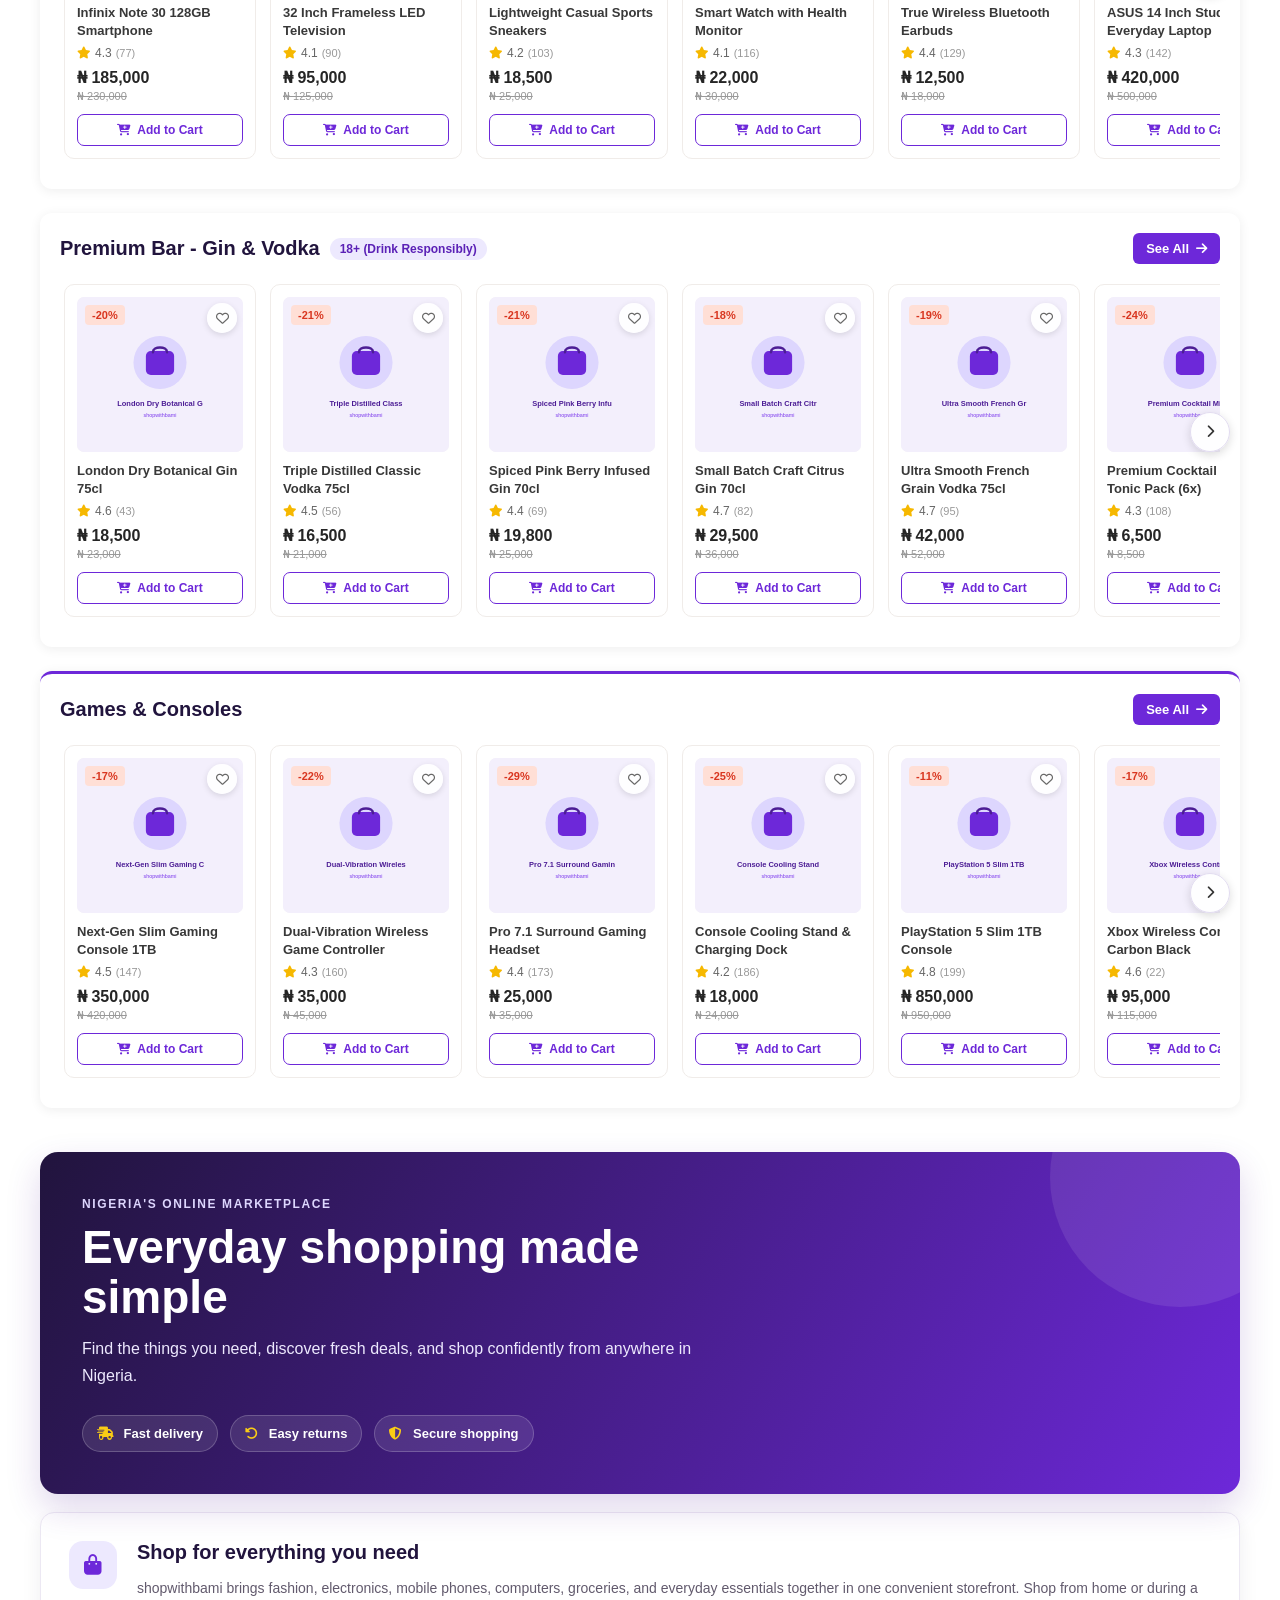
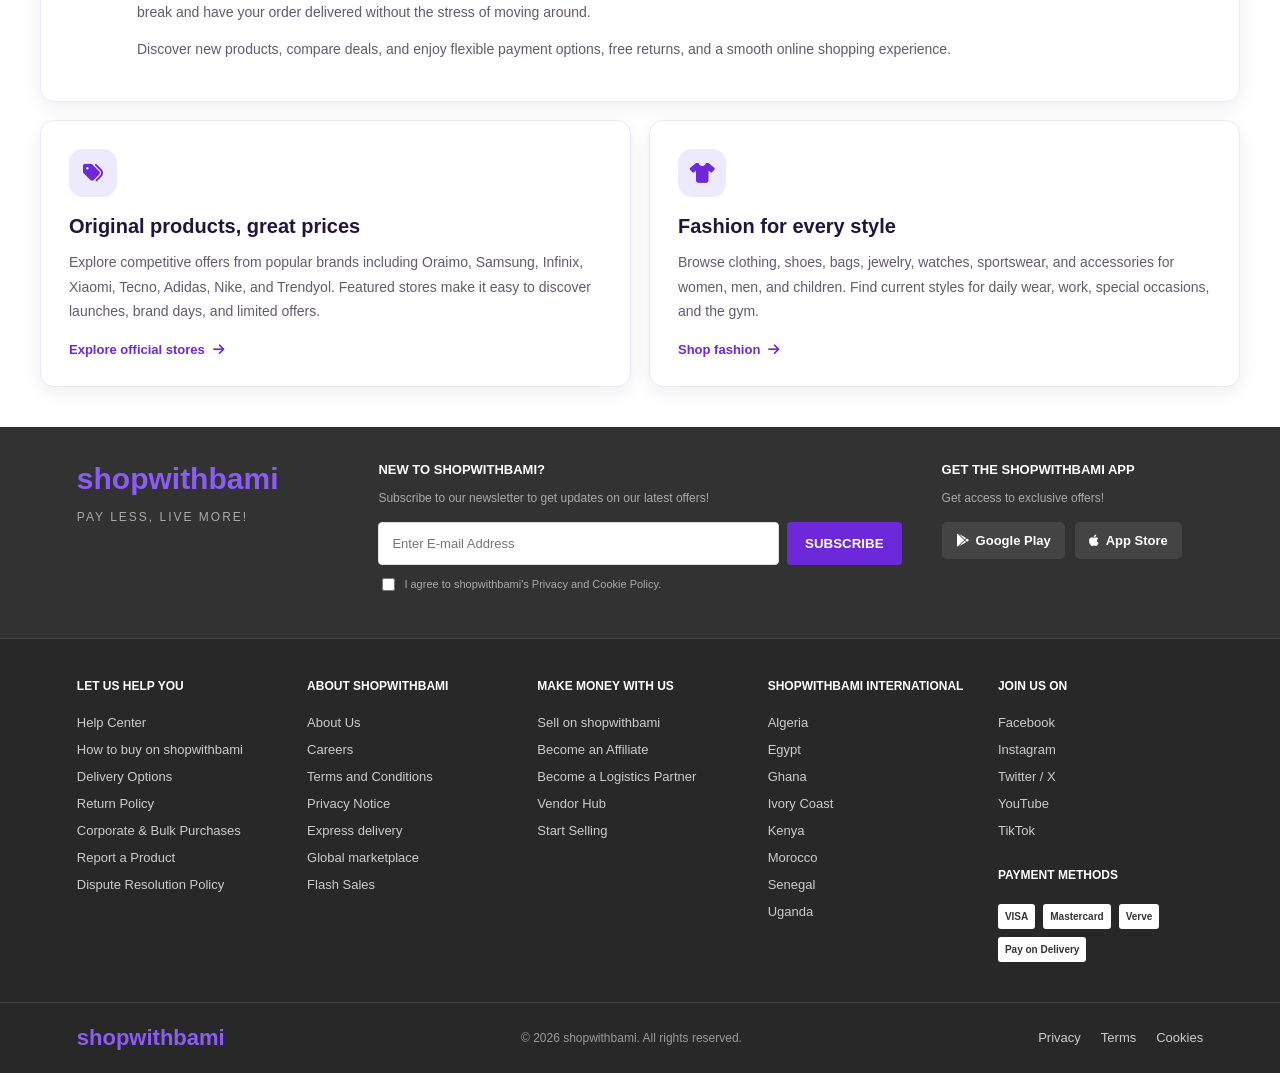
==== commit e9072321: "Fix storefront bugs, add ecommerce interactions, and rebuild PDP and account flow" ====
--- a/index.html
+++ b/index.html
@@ -1,653 +1,430 @@
 <!DOCTYPE html>
 <html lang="en">
 
-
 <head>
     <meta charset="UTF-8">
-
     <meta name="viewport" content="width=device-width, initial-scale=1.0">
-
     <title>shopwithbami | Shop online</title>
     <link rel="icon" type="image/svg+xml" href="Assets/favicon.svg">
     <meta name="theme-color" content="#5b21b6">
 
     <!-- Font Awesome 6 CDN -->
     <link rel="stylesheet" href="https://cdnjs.cloudflare.com/ajax/libs/font-awesome/6.4.2/css/all.min.css">
-
-
+    <link rel="stylesheet" href="store.css">
 </head>
 
-<link rel="stylesheet" href="store.css">
-
-<body style="background-color: white;">
-
+<body>
 
     <div class="site-notice">shopwithbami is an independent demo storefront.</div>
 
-
     <!-- NAVIGATION -->
-    <nav>
-
+    <header class="site-header">
         <div class="nav-one">
-            <img src="Assets/shopwithbami-logo.svg" alt="shopwithbami logo">
-
-            <div class="searchbar">
-                <i style="padding-left: 15px;" class="fa-solid fa-magnifying-glass"></i>
-
-                <input class="inner-searchbar" type="search" placeholder="Search Products, brands and categories">
-
-                <button class="search-button" type="submit">Search</button>
+            <a href="index.html" class="brand-home-link" id="brand-home-link" aria-label="shopwithbami home">
+                <img src="Assets/shopwithbami-logo.svg" alt="shopwithbami logo" width="165" height="33">
+            </a>
+
+            <div class="search-wrapper">
+                <form class="searchbar" id="search-form" role="search">
+                    <i class="fa-solid fa-magnifying-glass" aria-hidden="true"></i>
+                    <input class="inner-searchbar" id="search-input" type="search" autocomplete="off"
+                        placeholder="Search products, brands and categories"
+                        aria-label="Search products, brands and categories">
+                    <button class="search-button" type="submit">Search</button>
+                </form>
+                <div class="search-suggestions" id="search-suggestions" hidden></div>
             </div>
 
             <div class="nav-actions">
-                <a href="accountcreation.html"><button class="topbar-button">
-                    <i class="fa-regular fa-user"></i>
-                    Account
-                    <i class="fa-solid fa-angle-down"></i>
-                </button></a>
-
-                <button class="topbar-button">
-                    <i class="fa-regular fa-circle-question"></i>
-                    Help
-                    <i class="fa-solid fa-angle-down"></i>
-                </button>
-
-                <button class="topbar-button">
-                    <i class="fa-solid fa-cart-shopping"></i>
-                    Cart
-                </button>
-            </div>
-        </div>
-
+                <div class="swb-dropdown" id="nav-account-dropdown">
+                    <button type="button" class="topbar-button" aria-expanded="false" aria-haspopup="true">
+                        <i class="fa-regular fa-user" aria-hidden="true"></i>
+                        <span id="nav-account-label">Account</span>
+                        <i class="fa-solid fa-angle-down" aria-hidden="true"></i>
+                    </button>
+                    <div class="swb-dropdown-menu" id="nav-account-menu" role="menu"></div>
+                </div>
+
+                <div class="swb-dropdown" id="nav-help-dropdown">
+                    <button type="button" class="topbar-button" aria-expanded="false" aria-haspopup="true">
+                        <i class="fa-regular fa-circle-question" aria-hidden="true"></i>
+                        <span>Help</span>
+                        <i class="fa-solid fa-angle-down" aria-hidden="true"></i>
+                    </button>
+                    <div class="swb-dropdown-menu" id="nav-help-menu" role="menu">
+                        <button type="button" class="swb-dropdown-item" data-help="center"><i class="fa-solid fa-life-ring"></i> Help Center</button>
+                        <button type="button" class="swb-dropdown-item" data-help="track"><i class="fa-solid fa-truck-fast"></i> Track My Order</button>
+                        <button type="button" class="swb-dropdown-item" data-help="returns"><i class="fa-solid fa-rotate-left"></i> Returns &amp; Refunds</button>
+                        <div class="swb-dropdown-divider"></div>
+                        <button type="button" class="swb-dropdown-item" data-help="contact"><i class="fa-solid fa-phone"></i> Call: 0201 888 1106</button>
+                    </div>
+                </div>
+
+                <button type="button" class="topbar-button cart-topbar-btn" id="nav-cart-btn" aria-label="Open shopping cart">
+                    <span class="cart-icon-wrap">
+                        <i class="fa-solid fa-cart-shopping" aria-hidden="true"></i>
+                        <span class="cart-count-badge" id="cart-badge" hidden>0</span>
+                    </span>
+                    <span>Cart</span>
+                </button>
+            </div>
+        </div>
 
         <div class="nav-two-wrapper">
-
-            <button class="nav-two-btn nav-two-left" id="nav-two-left" aria-label="Scroll categories left">
+            <button type="button" class="nav-two-btn nav-two-left" id="nav-two-left" aria-label="Scroll categories left">
                 <i class="fa-solid fa-chevron-left"></i>
             </button>
 
-            <nav class="nav-two" id="nav-two">
+            <nav class="nav-two" id="nav-two" aria-label="Product categories">
                 <ul class="nav-two-child">
-                    <li><i class="fa-solid fa-bag-shopping"></i> Official Store</li>
-                    <li><i class="fa-solid fa-house-user"></i> Appliances</li>
-                    <li><i class="fa-solid fa-mobile"></i> Phones & Tablets</li>
-                    <li><i class="fa-solid fa-prescription-bottle-medical"></i> Health and Beauty</li>
-                    <li><i class="fa-solid fa-briefcase"></i> Home & Office</li>
-                    <li><i class="fa-solid fa-microchip"></i> Electronics</li>
-                    <li><i class="fa-solid fa-shirt"></i> Fashion</li>
-                    <li><i class="fa-solid fa-apple-whole"></i> Supermarket</li>
-                    <li><i class="fa-solid fa-display"></i> Computing</li>
-                    <li><i class="fa-solid fa-baby"></i> Baby products</li>
-                    <li><i class="fa-solid fa-gamepad"></i> Gaming</li>
-                    <li><i class="fa-solid fa-ellipsis"></i> Other categories</li>
+                    <li><button type="button" data-category="Official Store"><i class="fa-solid fa-bag-shopping"></i> Official Store</button></li>
+                    <li><button type="button" data-category="Appliances"><i class="fa-solid fa-house-user"></i> Appliances</button></li>
+                    <li><button type="button" data-category="Phones & Tablets"><i class="fa-solid fa-mobile"></i> Phones &amp; Tablets</button></li>
+                    <li><button type="button" data-category="Health and Beauty"><i class="fa-solid fa-prescription-bottle-medical"></i> Health and Beauty</button></li>
+                    <li><button type="button" data-category="Home & Office"><i class="fa-solid fa-briefcase"></i> Home &amp; Office</button></li>
+                    <li><button type="button" data-category="Electronics"><i class="fa-solid fa-microchip"></i> Electronics</button></li>
+                    <li><button type="button" data-category="Fashion"><i class="fa-solid fa-shirt"></i> Fashion</button></li>
+                    <li><button type="button" data-category="Supermarket"><i class="fa-solid fa-apple-whole"></i> Supermarket</button></li>
+                    <li><button type="button" data-category="Computing"><i class="fa-solid fa-display"></i> Computing</button></li>
+                    <li><button type="button" data-category="Baby products"><i class="fa-solid fa-baby"></i> Baby products</button></li>
+                    <li><button type="button" data-category="Gaming"><i class="fa-solid fa-gamepad"></i> Gaming</button></li>
+                    <li><button type="button" data-category="Other categories"><i class="fa-solid fa-ellipsis"></i> All Products</button></li>
                 </ul>
             </nav>
 
-            <button class="nav-two-btn nav-two-right" id="nav-two-right" aria-label="Scroll categories right">
+            <button type="button" class="nav-two-btn nav-two-right" id="nav-two-right" aria-label="Scroll categories right">
                 <i class="fa-solid fa-chevron-right"></i>
             </button>
-
-        </div>
-
-
-    </nav>
-
-
-    <!-- MAIN BANNER -->
-    <div class="slider">
-
-        <div class="controls">
-            <button class="move-left-one" onclick="previousImage()">&lt;</button>
-            <img id="image" src="Assets/shopwithbami-hero.svg" alt="Welcome to shopwithbami">
-            <button class="move-right-one" onclick="nextImage()">&gt;</button>
-        </div>
-    </div>
-
-
-    <!-- CATEGORY SLIDER -->
-    <div class="category-slider">
-
-        <button class="move-left-two" id="slider-left-two">
-            <i class="fa-solid fa-chevron-left"></i>
-        </button>
-
-        <div class="category-images">
-
-            <img src="Assets/call-to-order.png" alt="Call to Order">
-
-            <img src="Assets/delivery.png" alt="Fast delivery">
-
-            <img style="border-radius: 20px;" src="Assets/BANGER-DEALS-ezgif.com-optimize.gif" alt="Banger Deals">
-
-            <img src="Assets/buy2-1.png" alt="Buy 2">
-
-            <img style="border-radius: 20px;" src="Assets/trendyol.png" alt="Trendyol">
-
-            <img src="Assets/new-arrival.png" alt="New Arrival">
-
-            <img src="Assets/shoes-.png" alt="Shoes">
-
-        </div>
-
-        <button class="move-right-two" id="slider-right-two">
-            <i class="fa-solid fa-chevron-right"></i>
-        </button>
-
-    </div>
-
-
-
-
-    <!-- FLASH SALES -->
-
-    <!-- FLASH SALES -->
-    <section class="flash-sales-section">
-        <div class="flash-sales-header">
-            <div class="flash-sales-title">
-                <i class="fa-solid fa-bolt"></i>
-                <div>
-                    <h2>Flash Sales</h2>
-                </div>
-            </div>
-
-            <div class="flash-sales-countdown">
-                <span>TIME LEFT:</span>
-                <div class="countdown-unit" id="hours">05</div>
-                <b>:</b>
-                <div class="countdown-unit" id="minutes">00</div>
-                <b>:</b>
-                <div class="countdown-unit" id="seconds">00</div>
-            </div>
-
-            <button class="flash-sales-see-all">
-                See All <i class="fa-solid fa-arrow-right"></i>
+        </div>
+    </header>
+
+    <!-- FILTERED CATALOG / SEARCH RESULTS VIEW -->
+    <section class="catalog-view" id="catalog-view" hidden aria-live="polite">
+        <div class="catalog-view-header">
+            <div>
+                <button type="button" class="catalog-back-btn" id="catalog-back-btn">
+                    <i class="fa-solid fa-arrow-left"></i> Back to Storefront
+                </button>
+                <h2 id="catalog-view-title">Search Results</h2>
+                <p id="catalog-view-count"></p>
+            </div>
+            <div class="catalog-controls">
+                <label for="catalog-sort">Sort by:</label>
+                <select id="catalog-sort">
+                    <option value="featured">Featured</option>
+                    <option value="price-asc">Price: Low to High</option>
+                    <option value="price-desc">Price: High to Low</option>
+                    <option value="rating-desc">Customer Rating</option>
+                    <option value="discount-desc">Biggest Discount</option>
+                </select>
+            </div>
+        </div>
+        <div class="catalog-grid" id="catalog-grid"></div>
+    </section>
+
+    <main id="storefront-main">
+
+        <!-- MAIN BANNER -->
+        <div class="slider" id="hero-slider">
+            <div class="controls">
+                <button type="button" class="move-left-one" id="hero-prev" onclick="previousImage()" aria-label="Previous banner">
+                    <i class="fa-solid fa-chevron-left"></i>
+                </button>
+                <a href="#flash-sales-section" class="hero-slide-link" id="hero-slide-link">
+                    <img id="image" src="Assets/shopwithbami-hero.svg" alt="Welcome to shopwithbami">
+                </a>
+                <button type="button" class="move-right-one" id="hero-next" onclick="nextImage()" aria-label="Next banner">
+                    <i class="fa-solid fa-chevron-right"></i>
+                </button>
+                <div class="hero-dots" id="hero-dots" aria-label="Banner slide selector"></div>
+            </div>
+        </div>
+
+        <!-- CATEGORY PROMO SLIDER -->
+        <div class="category-slider">
+            <button type="button" class="move-left-two" id="slider-left-two" aria-label="Scroll promotions left">
+                <i class="fa-solid fa-chevron-left"></i>
             </button>
-        </div>
-
-        <div class="flash-sales-progress">
-            <div></div>
-        </div>
-
-        <div class="flash-sales-products" id="flash-sales-products">
-            <!-- Product cards are added here using JavaScript -->
-        </div>
-    </section>
-
-
-
-    <!-- DEALS OF THE DAY -->
-    <div>
-
-
-
-        <div class="deals">
-
-            <img src="Assets/DEALS.gif" alt="Deals">
-
-            <img src="Assets/deals-of-the-day-asus.jpg" alt="ASUS Deal">
-
-            <img src="Assets/deals-of-the-day-hisense.jpg" alt="Hisense Deal">
-
-            <img src="Assets/deals-of-the-day-nivea.jpg" alt="Nivea Deal">
-
-            <img src="Assets/deals-of-the-day-mit.jpg" alt="MIT Deal">
-
-            <img src="Assets/DEALS.gif" alt="Deals">
-
-        </div>
-
-    </div>
-
-    <!-- ALL YOUR ESSENTIALS IN ONE PLACE -->
-    <section class="essentials-section">
-        <p>All Your Essentials in One Place</p>
-        <div class="essentials-grid">
-            <article><img src="Assets/essential-1.png" alt="Appliances"><p>Appliance deals</p></article>
-            <article><img src="Assets/essential-2.png" alt="Beauty products"><p>Beauty must-haves</p></article>
-            <article><img src="Assets/essential-3.png" alt="Computers"><p>Computing deals</p></article>
-            <article><img src="Assets/essential-4.png" alt="Home and office"><p>Home &amp; Office</p></article>
-            <article><img src="Assets/essential-5.png" alt="Sneakers"><p>Sneaker deals</p></article>
-            <article><img src="Assets/essential-6.png" alt="Mobile accessories"><p>Mobile accessories</p></article>
-            <article><img src="Assets/essential-7.png" alt="Fashion"><p>Fashion deals</p></article>
-            <article><img src="Assets/essential-8.png" alt="Supermarket"><p>Supermarket deals</p></article>
-            <article><img src="Assets/essential-9.png" alt="Televisions"><p>Television deals</p></article>
-            <article><img src="Assets/essential-10.png" alt="Kids and baby products"><p>Kids, baby &amp; more</p></article>
-            <article><img src="Assets/essential-11.png" alt="Phones and tablets"><p>Phones &amp; tablets</p></article>
-            <article><img src="Assets/Final.png" alt="Brand festival"><p>Brand festival</p></article>
-        </div>
-    </section>
-
-    <div class="design-1">
-        <p>Top Sellers</p>
-        <p>Up to 50% off</p>
-        <button>
-            See All
-            <i class="fa-solid fa-arrow-right"></i>
-        </button>
-        <button class="arrow" id="slider-left-1">
-            <i class="fa-solid fa-chevron-left"></i>
-        </button>
-        <div></div>
-        <button class="arrow" id="slider-right-1">
-            <i class="fa-solid fa-chevron-right"></i>
-        </button>
-    </div>
-
-    <div class="design-2">
-        <p>Sponsered Products</p>
-        <button class="arrow" id="slider-left-1">
-            <i class="fa-solid fa-chevron-left"></i>
-        </button>
-        <div></div>
-        <button class="arrow" id="slider-right-1">
-            <i class="fa-solid fa-chevron-right"></i>
-        </button>
-    </div>
-
-    <div class="design-1">
-        <p>Brand Festival deals</p>
-        <p>Up to 70% off</p>
-        <button>
-            See All
-            <i class="fa-solid fa-arrow-right"></i>
-        </button>
-        <button class="arrow" id="slider-left-1">
-            <i class="fa-solid fa-chevron-left"></i>
-        </button>
-        <div></div>
-        <button class="arrow" id="slider-right-1">
-            <i class="fa-solid fa-chevron-right"></i>
-        </button>
-    </div>
-
-    <div class="design-2">
-        <p>Top selling items</p>
-        <button>
-            See All
-            <i class="fa-solid fa-arrow-right"></i>
-        </button>
-        <button class="arrow" id="slider-left-1">
-            <i class="fa-solid fa-chevron-left"></i>
-        </button>
-        <div></div>
-        <button class="arrow" id="slider-right-1">
-            <i class="fa-solid fa-chevron-right"></i>
-        </button>
-    </div>
-
-    <div class="design-1">
-        <p>Samsung Official Store</p>
-        <button>
-            See All
-            <i class="fa-solid fa-arrow-right"></i>
-        </button>
-        <button class="arrow" id="slider-left-1">
-            <i class="fa-solid fa-chevron-left"></i>
-        </button>
-        <div></div>
-        <button class="arrow" id="slider-right-1">
-            <i class="fa-solid fa-chevron-right"></i>
-        </button>
-    </div>
-
-    <div class="design-2">
-        <!-- SUB-SECTION -->
-        <button class="arrow" id="slider-left-1">
-            <i class="fa-solid fa-chevron-left"></i>
-        </button>
-        <div></div>
-        <button class="arrow" id="slider-right-1">
-            <i class="fa-solid fa-chevron-right"></i>
-        </button>
-    </div>
-
-    <div class="design-1">
-        <p>Deals On Air Conditioners</p>
-        <button>
-            See All
-            <i class="fa-solid fa-arrow-right"></i>
-        </button>
-        <button class="arrow" id="slider-left-1">
-            <i class="fa-solid fa-chevron-left"></i>
-        </button>
-        <div></div>
-        <button class="arrow" id="slider-right-1">
-            <i class="fa-solid fa-chevron-right"></i>
-        </button>
-    </div>
-
-    <div class="design-2">
-        <p>Smart TVs deals</p>
-        <button>
-            See All
-            <i class="fa-solid fa-arrow-right"></i>
-        </button>
-        <button class="arrow" id="slider-left-1">
-            <i class="fa-solid fa-chevron-left"></i>
-        </button>
-        <div></div>
-        <button class="arrow" id="slider-right-1">
-            <i class="fa-solid fa-chevron-right"></i>
-        </button>
-    </div>
-
-    <div class="design-1">
-        <p>Kitchen And Dining deals</p>
-        <button>
-            See All
-            <i class="fa-solid fa-arrow-right"></i>
-        </button>
-        <button class="arrow" id="slider-left-1">
-            <i class="fa-solid fa-chevron-left"></i>
-        </button>
-        <div></div>
-        <button class="arrow" id="slider-right-1">
-            <i class="fa-solid fa-chevron-right"></i>
-        </button>
-    </div>
-
-    <div class="design-2">
-        <p>Health and Relaxation deals</p>
-        <button>
-            See All
-            <i class="fa-solid fa-arrow-right"></i>
-        </button>
-        <button class="arrow" id="slider-left-1">
-            <i class="fa-solid fa-chevron-left"></i>
-        </button>
-        <div></div>
-        <button class="arrow" id="slider-right-1">
-            <i class="fa-solid fa-chevron-right"></i>
-        </button>
-    </div>
-
-    <div class="design-1">
-        <p>Men's Clothing - Trouser & Chinos</p>
-        <button>
-            See All
-            <i class="fa-solid fa-arrow-right"></i>
-        </button>
-        <button class="arrow" id="slider-left-1">
-            <i class="fa-solid fa-chevron-left"></i>
-        </button>
-        <div></div>
-        <button class="arrow" id="slider-right-1">
-            <i class="fa-solid fa-chevron-right"></i>
-        </button>
-    </div>
-
-    <div class="design-2">
-        <p>Hikers Official Store</p>
-        <button>
-            See All
-            <i class="fa-solid fa-arrow-right"></i>
-        </button>
-        <button class="arrow" id="slider-left-1">
-            <i class="fa-solid fa-chevron-left"></i>
-        </button>
-        <div></div>
-        <button class="arrow" id="slider-right-1">
-            <i class="fa-solid fa-chevron-right"></i>
-        </button>
-    </div>
-
-    <div class="design-1">
-        <p>Beyond The Brand</p>
-        <button>
-            See All
-            <i class="fa-solid fa-arrow-right"></i>
-        </button>
-        <button class="arrow" id="slider-left-1">
-            <i class="fa-solid fa-chevron-left"></i>
-        </button>
-        <div></div>
-        <button class="arrow" id="slider-right-1">
-            <i class="fa-solid fa-chevron-right"></i>
-        </button>
-    </div>
-
-    <div class="design-2">
-        <p>Computing Deals</p>
-        <button>
-            See All
-            <i class="fa-solid fa-arrow-right"></i>
-        </button>
-        <button class="arrow" id="slider-left-1">
-            <i class="fa-solid fa-chevron-left"></i>
-        </button>
-        <div></div>
-        <button class="arrow" id="slider-right-1">
-            <i class="fa-solid fa-chevron-right"></i>
-        </button>
-    </div>
-
-    <div class="design-1">
-        <p>Mobile Accessories deals</p>
-        <button>
-            See All
-            <i class="fa-solid fa-arrow-right"></i>
-        </button>
-        <button class="arrow" id="slider-left-1">
-            <i class="fa-solid fa-chevron-left"></i>
-        </button>
-        <div></div>
-        <button class="arrow" id="slider-right-1">
-            <i class="fa-solid fa-chevron-right"></i>
-        </button>
-    </div>
-
-    <div class="design-2">
-        <p>Kids Play Nest (Toys)</p>
-        <p>Kids Corner</p>
-        <button>
-            See All
-            <i class="fa-solid fa-arrow-right"></i>
-        </button>
-        <button class="arrow" id="slider-left-1">
-            <i class="fa-solid fa-chevron-left"></i>
-        </button>
-        <div></div>
-        <button class="arrow" id="slider-right-1">
-            <i class="fa-solid fa-chevron-right"></i>
-        </button>
-    </div>
-
-    <div class="design-1">
-        <p>Hot deals right now</p>
-        <p>Pay On Delivery</p>
-        <button>
-            See All
-            <i class="fa-solid fa-arrow-right"></i>
-        </button>
-        <button class="arrow" id="slider-left-1">
-            <i class="fa-solid fa-chevron-left"></i>
-        </button>
-        <div></div>
-        <button class="arrow" id="slider-right-1">
-            <i class="fa-solid fa-chevron-right"></i>
-        </button>
-    </div>
-
-    <div class="design-2">
-        <p>Premium Bar - Gin &amp; Vodka</p>
-        <p>18+ ( Drink Responsibly)</p>
-        <button>
-            See All
-            <i class="fa-solid fa-arrow-right"></i>
-        </button>
-        <button class="arrow" id="slider-left-1">
-            <i class="fa-solid fa-chevron-left"></i>
-        </button>
-        <div></div>
-        <button class="arrow" id="slider-right-1">
-            <i class="fa-solid fa-chevron-right"></i>
-        </button>
-    </div>
-
-    <div class="design-1">
-        <p>Games & Consoles</p>
-        <button>
-            See All
-            <i class="fa-solid fa-arrow-right"></i>
-        </button>
-        <button class="arrow" id="slider-left-1">
-            <i class="fa-solid fa-chevron-left"></i>
-        </button>
-        <div></div>
-        <button class="arrow" id="slider-right-1">
-            <i class="fa-solid fa-chevron-right"></i>
-        </button>
-    </div>
-
-    <section class="about-store" aria-labelledby="about-store-title">
-      <div class="about-store__intro">
-        <span class="about-store__eyebrow">Nigeria's online marketplace</span>
-        <h2 id="about-store-title">Everyday shopping made simple</h2>
-        <p>Find the things you need, discover fresh deals, and shop confidently from anywhere in Nigeria.</p>
-        <div class="about-store__benefits">
-          <span><i class="fa-solid fa-truck-fast"></i> Fast delivery</span>
-          <span><i class="fa-solid fa-rotate-left"></i> Easy returns</span>
-          <span><i class="fa-solid fa-shield-halved"></i> Secure shopping</span>
-        </div>
-      </div>
-
-      <div class="about-store__grid">
-        <article class="about-store__card about-store__card--wide">
-          <div class="about-store__icon"><i class="fa-solid fa-bag-shopping"></i></div>
-          <div>
-            <h3>Shop for everything you need</h3>
-            <p>shopwithbami brings fashion, electronics, mobile phones, computers, groceries, and everyday essentials together in one convenient storefront. Shop from home or during a break and have your order delivered without the stress of moving around.</p>
-            <p>Discover new products, compare deals, and enjoy flexible payment options, free returns, and a smooth online shopping experience.</p>
-          </div>
-        </article>
-
-        <article class="about-store__card">
-          <div class="about-store__icon"><i class="fa-solid fa-tags"></i></div>
-          <h3>Original products, great prices</h3>
-          <p>Explore competitive offers from popular brands including Oraimo, Samsung, Infinix, Xiaomi, Tecno, Adidas, Nike, and Trendyol. Featured stores make it easy to discover launches, brand days, and limited offers.</p>
-          <a href="#" class="about-store__link">Explore official stores <i class="fa-solid fa-arrow-right"></i></a>
-        </article>
-
-        <article class="about-store__card">
-          <div class="about-store__icon"><i class="fa-solid fa-shirt"></i></div>
-          <h3>Fashion for every style</h3>
-          <p>Browse clothing, shoes, bags, jewelry, watches, sportswear, and accessories for women, men, and children. Find current styles for daily wear, work, special occasions, and the gym.</p>
-          <a href="#" class="about-store__link">Shop fashion <i class="fa-solid fa-arrow-right"></i></a>
-        </article>
-      </div>
-    </section>
-
-    
-<footer class="site-footer">
-  <div class="footer-newsletter">
-    <div class="newsletter-brand">
-      <h2>shopwithbami</h2>
-      <p>PAY LESS, LIVE MORE!</p>
-    </div>
-
-    <div class="newsletter-content">
-      <h3>NEW TO SHOPWITHBAMI?</h3>
-      <p>Subscribe to our newsletter to get updates on our latest offers!</p>
-      <form class="newsletter-form">
-        <input type="email" placeholder="Enter E-mail Address">
-        <button type="submit">SUBSCRIBE</button>
-      </form>
-      <label>
-        <input type="checkbox">
-        I agree to shopwithbami's Privacy and Cookie Policy.
-      </label>
-    </div>
-
-    <div class="newsletter-app">
-      <h3>GET THE SHOPWITHBAMI APP</h3>
-      <p>Get access to exclusive offers!</p>
-      <div class="app-buttons">
-        <a href="#">▶ Google Play</a>
-        <a href="#">App Store</a>
-      </div>
-    </div>
-  </div>
-
-  <div class="footer-main">
-    <div class="footer-column">
-      <h4>LET US HELP YOU</h4>
-      <a href="#">Help Center</a>
-      <a href="#">How to buy on shopwithbami</a>
-      <a href="#">Delivery Options</a>
-      <a href="#">Return Policy</a>
-      <a href="#">Corporate & Bulk Purchases</a>
-      <a href="#">Report a Product</a>
-      <a href="#">Dispute Resolution Policy</a>
-    </div>
-
-    <div class="footer-column">
-      <h4>ABOUT SHOPWITHBAMI</h4>
-      <a href="#">About Us</a>
-      <a href="#">Careers</a>
-      <a href="#">Terms and Conditions</a>
-      <a href="#">Privacy Notice</a>
-      <a href="#">Express delivery</a>
-      <a href="#">Global marketplace</a>
-      <a href="#">Flash Sales</a>
-    </div>
-
-    <div class="footer-column">
-      <h4>MAKE MONEY WITH US</h4>
-      <a href="#">Sell on shopwithbami</a>
-      <a href="#">Become an Affiliate</a>
-      <a href="#">Become a Logistics Partner</a>
-      <a href="#">Vendor Hub</a>
-      <a href="#">Start Selling</a>
-    </div>
-
-    <div class="footer-column">
-      <h4>SHOPWITHBAMI INTERNATIONAL</h4>
-      <a href="#">Algeria</a>
-      <a href="#">Egypt</a>
-      <a href="#">Ghana</a>
-      <a href="#">Ivory Coast</a>
-      <a href="#">Kenya</a>
-      <a href="#">Morocco</a>
-      <a href="#">Senegal</a>
-      <a href="#">Uganda</a>
-    </div>
-
-    <div class="footer-column">
-      <h4>JOIN US ON</h4>
-      <div class="social-links">
-        <a href="#">Facebook</a>
-        <a href="#">Instagram</a>
-        <a href="#">Twitter / X</a>
-        <a href="#">YouTube</a>
-        <a href="#">TikTok</a>
-      </div>
-
-      <h4 class="payment-heading">PAYMENT METHODS</h4>
-      <div class="payment-methods">
-        <span>VISA</span>
-        <span>Mastercard</span>
-        <span>Verve</span>
-        <span>Pay on Delivery</span>
-      </div>
-    </div>
-  </div>
-
-  <div class="footer-bottom">
-    <div class="footer-logo">shopwithbami</div>
-    <p>© 2026 shopwithbami. All rights reserved.</p>
-    <div class="bottom-links">
-      <a href="#">Privacy</a>
-      <a href="#">Terms</a>
-      <a href="#">Cookies</a>
-    </div>
-  </div>
-</footer>
-
-
-
-
+
+            <div class="category-images" id="category-images">
+                <button type="button" class="promo-tile" data-promo="call-to-order" aria-label="Call to Order">
+                    <img src="Assets/call-to-order.png" alt="Call to Order">
+                </button>
+                <button type="button" class="promo-tile" data-promo="clearance" aria-label="Clearance Sales">
+                    <img src="Assets/clearance.png" alt="Clearance Sales">
+                </button>
+                <button type="button" class="promo-tile" data-promo="banger-deals" aria-label="Banger Deals">
+                    <img src="Assets/BANGER-DEALS-ezgif.com-optimize.gif" alt="Banger Deals">
+                </button>
+                <button type="button" class="promo-tile" data-promo="buy-2" aria-label="Buy 2 Pay for 1">
+                    <img src="Assets/buy2-1.png" alt="Buy 2 Pay for 1">
+                </button>
+                <button type="button" class="promo-tile" data-promo="trendyol" aria-label="Trendyol Fashion Store">
+                    <img src="Assets/trendyol.png" alt="Trendyol Store">
+                </button>
+                <button type="button" class="promo-tile" data-promo="new-arrival" aria-label="New Arrivals">
+                    <img src="Assets/new-arrival.png" alt="New Arrival">
+                </button>
+                <button type="button" class="promo-tile" data-promo="shoes" aria-label="Shoes Deals">
+                    <img src="Assets/shoes-.png" alt="Shoes">
+                </button>
+            </div>
+
+            <button type="button" class="move-right-two" id="slider-right-two" aria-label="Scroll promotions right">
+                <i class="fa-solid fa-chevron-right"></i>
+            </button>
+        </div>
+
+        <!-- FLASH SALES -->
+        <section class="flash-sales-section" id="flash-sales-section">
+            <div class="flash-sales-header">
+                <div class="flash-sales-title">
+                    <i class="fa-solid fa-bolt"></i>
+                    <div>
+                        <h2>Flash Sales</h2>
+                        <p>Limited stock deals — refreshed daily</p>
+                    </div>
+                </div>
+
+                <div class="flash-sales-countdown" aria-label="Flash sales countdown timer">
+                    <span>TIME LEFT:</span>
+                    <div class="countdown-unit" id="hours">05</div>
+                    <b>:</b>
+                    <div class="countdown-unit" id="minutes">00</div>
+                    <b>:</b>
+                    <div class="countdown-unit" id="seconds">00</div>
+                </div>
+
+                <button type="button" class="flash-sales-see-all" data-see-all="flash-sales">
+                    See All <i class="fa-solid fa-arrow-right"></i>
+                </button>
+            </div>
+
+            <div class="flash-sales-progress">
+                <div id="flash-sales-progress-fill"></div>
+            </div>
+
+            <div class="flash-sales-products" id="flash-sales-products">
+                <!-- Product cards populated by store.js -->
+            </div>
+        </section>
+
+        <!-- DEALS OF THE DAY -->
+        <section class="deals-section" aria-label="Deals of the Day">
+            <div class="deals-section-header">
+                <h2>Deals of the Day</h2>
+                <button type="button" class="deals-see-all" data-see-all="hot-deals-right-now">
+                    See All <i class="fa-solid fa-arrow-right"></i>
+                </button>
+            </div>
+            <div class="deals">
+                <button type="button" class="deal-card" data-deal-section="hot-deals-right-now" aria-label="Shop Deals of the Day">
+                    <img src="Assets/DEALS.gif" alt="Deals of the Day">
+                </button>
+                <button type="button" class="deal-card" data-deal-query="ASUS Vivobook" aria-label="ASUS Vivobook Deal">
+                    <img src="Assets/deals-of-the-day-asus.jpg" alt="ASUS Vivobook 14 Deal">
+                </button>
+                <button type="button" class="deal-card" data-deal-section="deals-on-air-conditioners" aria-label="Hisense Air Conditioner Deal">
+                    <img src="Assets/deals-of-the-day-hisense.jpg" alt="Hisense Split Air Conditioner Deal">
+                </button>
+                <button type="button" class="deal-card" data-deal-category="Health and Beauty" aria-label="Nivea Care Deal">
+                    <img src="Assets/deals-of-the-day-nivea.jpg" alt="Nivea Men Deal">
+                </button>
+                <button type="button" class="deal-card" data-deal-query="32 Inch" aria-label="Mi+ 32 Inch Satellite TV Deal">
+                    <img src="Assets/deals-of-the-day-mit.jpg" alt="32 Inch Digital Satellite TV Deal">
+                </button>
+            </div>
+        </section>
+
+        <!-- ALL YOUR ESSENTIALS IN ONE PLACE -->
+        <section class="essentials-section" aria-labelledby="essentials-heading">
+            <h2 id="essentials-heading">All Your Essentials in One Place</h2>
+            <div class="essentials-grid">
+                <article role="button" tabindex="0" data-essential-category="Appliances"><img src="Assets/essential-1.png" alt="Appliances"><p>Appliance deals</p></article>
+                <article role="button" tabindex="0" data-essential-category="Health and Beauty"><img src="Assets/essential-2.png" alt="Beauty products"><p>Beauty must-haves</p></article>
+                <article role="button" tabindex="0" data-essential-category="Computing"><img src="Assets/essential-3.png" alt="Computers"><p>Computing deals</p></article>
+                <article role="button" tabindex="0" data-essential-category="Home & Office"><img src="Assets/essential-4.png" alt="Home and office"><p>Home &amp; Office</p></article>
+                <article role="button" tabindex="0" data-essential-query="Sneakers"><img src="Assets/essential-5.png" alt="Sneakers"><p>Sneaker deals</p></article>
+                <article role="button" tabindex="0" data-essential-section="mobile-accessories-deals"><img src="Assets/essential-6.png" alt="Mobile accessories"><p>Mobile accessories</p></article>
+                <article role="button" tabindex="0" data-essential-category="Fashion"><img src="Assets/essential-7.png" alt="Fashion"><p>Fashion deals</p></article>
+                <article role="button" tabindex="0" data-essential-category="Supermarket"><img src="Assets/essential-8.png" alt="Supermarket"><p>Supermarket deals</p></article>
+                <article role="button" tabindex="0" data-essential-section="smart-tvs-deals"><img src="Assets/essential-9.png" alt="Televisions"><p>Television deals</p></article>
+                <article role="button" tabindex="0" data-essential-category="Baby products"><img src="Assets/essential-10.png" alt="Kids and baby products"><p>Kids, baby &amp; more</p></article>
+                <article role="button" tabindex="0" data-essential-category="Phones & Tablets"><img src="Assets/essential-11.png" alt="Phones and tablets"><p>Phones &amp; tablets</p></article>
+                <article role="button" tabindex="0" data-essential-section="brand-festival"><img src="Assets/Final.png" alt="Brand festival"><p>Brand festival</p></article>
+            </div>
+        </section>
+
+        <!-- PRODUCT SHELVES (populated dynamically by store.js from catalog.js) -->
+        <section class="design-1" data-section-id="top-sellers"></section>
+        <section class="design-2" data-section-id="sponsored-products"></section>
+        <section class="design-1" data-section-id="brand-festival"></section>
+        <section class="design-2" data-section-id="top-selling-items"></section>
+        <section class="design-1" data-section-id="samsung-official-store"></section>
+        <section class="design-2" data-section-id="everyday-essentials"></section>
+        <section class="design-1" data-section-id="deals-on-air-conditioners"></section>
+        <section class="design-2" data-section-id="smart-tvs-deals"></section>
+        <section class="design-1" data-section-id="kitchen-and-dining-deals"></section>
+        <section class="design-2" data-section-id="health-and-relaxation-deals"></section>
+        <section class="design-1" data-section-id="mens-clothing"></section>
+        <section class="design-2" data-section-id="hikers-official-store"></section>
+        <section class="design-1" data-section-id="beyond-the-brand"></section>
+        <section class="design-2" data-section-id="computing-deals"></section>
+        <section class="design-1" data-section-id="mobile-accessories-deals"></section>
+        <section class="design-2" data-section-id="kids-play-nest"></section>
+        <section class="design-1" data-section-id="hot-deals-right-now"></section>
+        <section class="design-2" data-section-id="premium-bar"></section>
+        <section class="design-1" data-section-id="games-and-consoles"></section>
+
+        <!-- ABOUT STORE -->
+        <section class="about-store" aria-labelledby="about-store-title">
+            <div class="about-store__intro">
+                <span class="about-store__eyebrow">Nigeria's online marketplace</span>
+                <h2 id="about-store-title">Everyday shopping made simple</h2>
+                <p>Find the things you need, discover fresh deals, and shop confidently from anywhere in Nigeria.</p>
+                <div class="about-store__benefits">
+                    <span><i class="fa-solid fa-truck-fast"></i> Fast delivery</span>
+                    <span><i class="fa-solid fa-rotate-left"></i> Easy returns</span>
+                    <span><i class="fa-solid fa-shield-halved"></i> Secure shopping</span>
+                </div>
+            </div>
+
+            <div class="about-store__grid">
+                <article class="about-store__card about-store__card--wide">
+                    <div class="about-store__icon"><i class="fa-solid fa-bag-shopping"></i></div>
+                    <div>
+                        <h3>Shop for everything you need</h3>
+                        <p>shopwithbami brings fashion, electronics, mobile phones, computers, groceries, and everyday essentials together in one convenient storefront. Shop from home or during a break and have your order delivered without the stress of moving around.</p>
+                        <p>Discover new products, compare deals, and enjoy flexible payment options, free returns, and a smooth online shopping experience.</p>
+                    </div>
+                </article>
+
+                <article class="about-store__card">
+                    <div class="about-store__icon"><i class="fa-solid fa-tags"></i></div>
+                    <h3>Original products, great prices</h3>
+                    <p>Explore competitive offers from popular brands including Oraimo, Samsung, Infinix, Xiaomi, Tecno, Adidas, Nike, and Trendyol. Featured stores make it easy to discover launches, brand days, and limited offers.</p>
+                    <a href="#catalog-view" class="about-store__link" data-browse-category="Official Store">Explore official stores <i class="fa-solid fa-arrow-right"></i></a>
+                </article>
+
+                <article class="about-store__card">
+                    <div class="about-store__icon"><i class="fa-solid fa-shirt"></i></div>
+                    <h3>Fashion for every style</h3>
+                    <p>Browse clothing, shoes, bags, jewelry, watches, sportswear, and accessories for women, men, and children. Find current styles for daily wear, work, special occasions, and the gym.</p>
+                    <a href="#catalog-view" class="about-store__link" data-browse-category="Fashion">Shop fashion <i class="fa-solid fa-arrow-right"></i></a>
+                </article>
+            </div>
+        </section>
+
+    </main>
+
+    <!-- FOOTER -->
+    <footer class="site-footer">
+        <div class="footer-newsletter">
+            <div class="newsletter-brand">
+                <h2>shopwithbami</h2>
+                <p>PAY LESS, LIVE MORE!</p>
+            </div>
+
+            <div class="newsletter-content">
+                <h3>NEW TO SHOPWITHBAMI?</h3>
+                <p>Subscribe to our newsletter to get updates on our latest offers!</p>
+                <form class="newsletter-form" novalidate>
+                    <input type="email" placeholder="Enter E-mail Address" aria-label="Email address">
+                    <button type="submit">SUBSCRIBE</button>
+                </form>
+                <label class="newsletter-consent">
+                    <input type="checkbox">
+                    I agree to shopwithbami's Privacy and Cookie Policy.
+                </label>
+            </div>
+
+            <div class="newsletter-app">
+                <h3>GET THE SHOPWITHBAMI APP</h3>
+                <p>Get access to exclusive offers!</p>
+                <div class="app-buttons">
+                    <a href="#" data-info="shopwithbami Mobile App (Google Play)"><i class="fa-brands fa-google-play"></i> Google Play</a>
+                    <a href="#" data-info="shopwithbami Mobile App (App Store)"><i class="fa-brands fa-apple"></i> App Store</a>
+                </div>
+            </div>
+        </div>
+
+        <div class="footer-main">
+            <div class="footer-column">
+                <h4>LET US HELP YOU</h4>
+                <a href="#" data-info="Help Center">Help Center</a>
+                <a href="#" data-info="How to buy on shopwithbami">How to buy on shopwithbami</a>
+                <a href="#" data-info="Delivery Options">Delivery Options</a>
+                <a href="#" data-info="Return Policy">Return Policy</a>
+                <a href="#" data-info="Corporate & Bulk Purchases">Corporate &amp; Bulk Purchases</a>
+                <a href="#" data-info="Report a Product">Report a Product</a>
+                <a href="#" data-info="Dispute Resolution Policy">Dispute Resolution Policy</a>
+            </div>
+
+            <div class="footer-column">
+                <h4>ABOUT SHOPWITHBAMI</h4>
+                <a href="#about-store-title">About Us</a>
+                <a href="#" data-info="Careers at shopwithbami">Careers</a>
+                <a href="#" data-info="Terms and Conditions">Terms and Conditions</a>
+                <a href="#" data-info="Privacy Notice">Privacy Notice</a>
+                <a href="#" data-info="Express Delivery">Express delivery</a>
+                <a href="#" data-info="Global Marketplace">Global marketplace</a>
+                <a href="#flash-sales-section">Flash Sales</a>
+            </div>
+
+            <div class="footer-column">
+                <h4>MAKE MONEY WITH US</h4>
+                <a href="#" data-info="Sell on shopwithbami">Sell on shopwithbami</a>
+                <a href="#" data-info="Become an Affiliate">Become an Affiliate</a>
+                <a href="#" data-info="Become a Logistics Partner">Become a Logistics Partner</a>
+                <a href="#" data-info="Vendor Hub">Vendor Hub</a>
+                <a href="#" data-info="Start Selling">Start Selling</a>
+            </div>
+
+            <div class="footer-column">
+                <h4>SHOPWITHBAMI INTERNATIONAL</h4>
+                <a href="#" data-info="shopwithbami Algeria">Algeria</a>
+                <a href="#" data-info="shopwithbami Egypt">Egypt</a>
+                <a href="#" data-info="shopwithbami Ghana">Ghana</a>
+                <a href="#" data-info="shopwithbami Ivory Coast">Ivory Coast</a>
+                <a href="#" data-info="shopwithbami Kenya">Kenya</a>
+                <a href="#" data-info="shopwithbami Morocco">Morocco</a>
+                <a href="#" data-info="shopwithbami Senegal">Senegal</a>
+                <a href="#" data-info="shopwithbami Uganda">Uganda</a>
+            </div>
+
+            <div class="footer-column">
+                <h4>JOIN US ON</h4>
+                <div class="social-links">
+                    <a href="#" data-info="shopwithbami on Facebook">Facebook</a>
+                    <a href="#" data-info="shopwithbami on Instagram">Instagram</a>
+                    <a href="#" data-info="shopwithbami on Twitter / X">Twitter / X</a>
+                    <a href="#" data-info="shopwithbami on YouTube">YouTube</a>
+                    <a href="#" data-info="shopwithbami on TikTok">TikTok</a>
+                </div>
+
+                <h4 class="payment-heading">PAYMENT METHODS</h4>
+                <div class="payment-methods">
+                    <span>VISA</span>
+                    <span>Mastercard</span>
+                    <span>Verve</span>
+                    <span>Pay on Delivery</span>
+                </div>
+            </div>
+        </div>
+
+        <div class="footer-bottom">
+            <div class="footer-logo">shopwithbami</div>
+            <p>&copy; 2026 shopwithbami. All rights reserved.</p>
+            <div class="bottom-links">
+                <a href="#" data-info="Privacy Policy">Privacy</a>
+                <a href="#" data-info="Terms of Use">Terms</a>
+                <a href="#" data-info="Cookie Settings">Cookies</a>
+            </div>
+        </div>
+    </footer>
+
+    <script src="catalog.js"></script>
     <script src="store.js"></script>
-
 </body>
 
 </html>
--- a/store.css
+++ b/store.css
@@ -1,10 +1,15 @@
-
 /* =========================
    GLOBAL STYLES
 ========================= */
 
 * {
     box-sizing: border-box;
+}
+
+html,
+body {
+    max-width: 100%;
+    overflow-x: hidden;
 }
 
 body {
@@ -15,18 +20,22 @@
     color: #282828;
 }
 
+img {
+    max-width: 100%;
+}
+
+button {
+    font-family: inherit;
+    cursor: pointer;
+}
+
 .site-notice {
     padding: 7px 16px;
     background: #21143d;
     color: #fff;
     text-align: center;
     font-size: 12px;
-    letter-spacing: .2px;
-}
-
-button {
-    font-family: inherit;
-    cursor: pointer;
+    letter-spacing: 0.2px;
 }
 
 .product-p {
@@ -39,53 +48,88 @@
    MAIN NAVIGATION
 ========================= */
 
+.site-header {
+    position: sticky;
+    top: 0;
+    z-index: 40;
+    background: #ffffff;
+    box-shadow: 0 2px 10px rgba(33, 20, 61, 0.06);
+}
+
 .nav-one {
     display: flex;
-    justify-content: center;
-    align-items: center;
-    gap: 90px;
-    padding: 18px 25px;
-}
-
-.nav-one > img {
-    max-width: 150px;
+    justify-content: space-between;
+    align-items: center;
+    gap: 28px;
+    width: min(1400px, 100%);
+    margin: 0 auto;
+    padding: 14px 25px;
+}
+
+.brand-home-link {
+    display: inline-flex;
+    align-items: center;
+    flex-shrink: 0;
+    text-decoration: none;
+}
+
+.brand-home-link img {
+    width: 165px;
+    max-width: 100%;
     height: auto;
+    display: block;
+}
+
+.search-wrapper {
+    position: relative;
+    flex: 1 1 360px;
+    max-width: 620px;
 }
 
 .searchbar {
     display: flex;
     align-items: center;
-    width: 415px;
-    height: 50px;
+    width: 100%;
+    height: 48px;
     border-radius: 30px;
     background-color: rgb(241, 241, 242);
+    border: 1.5px solid transparent;
+    transition: border-color 0.2s, background-color 0.2s;
+}
+
+.searchbar:focus-within {
+    background-color: #ffffff;
+    border-color: #6d28d9;
 }
 
 .searchbar > i {
-    padding-left: 15px;
+    padding-left: 16px;
+    color: #666;
 }
 
 .inner-searchbar {
     flex: 1;
     min-width: 0;
-    width: 300px;
-    height: 50px;
+    height: 100%;
     border: 0;
     outline: none;
-    padding-left: 15px;
-    background-color: rgb(241, 241, 242);
+    padding: 0 12px;
+    background: transparent;
+    font-size: 14px;
+    color: #282828;
 }
 
 .search-button {
     flex-shrink: 0;
-    width: 70px;
-    height: 40px;
+    width: 78px;
+    height: 38px;
     margin-right: 5px;
     border: 0;
     border-radius: 20px;
     background-color: #6d28d9;
     color: white;
     font-weight: bold;
+    font-size: 13px;
     transition: background-color 0.2s;
 }
 
@@ -93,145 +137,241 @@
     background-color: #4c1d95;
 }
 
+.search-suggestions {
+    position: absolute;
+    top: calc(100% + 6px);
+    left: 0;
+    right: 0;
+    z-index: 60;
+    background: #ffffff;
+    border: 1px solid #ece8f3;
+    border-radius: 14px;
+    box-shadow: 0 14px 32px rgba(33, 20, 61, 0.14);
+    overflow: hidden;
+}
+
+.search-suggestions[hidden] {
+    display: none;
+}
+
+.search-suggestion-item {
+    display: flex;
+    align-items: center;
+    gap: 12px;
+    padding: 10px 14px;
+    text-decoration: none;
+    color: #282828;
+    border-bottom: 1px solid #f4f1fa;
+    transition: background-color 0.15s;
+}
+
+.search-suggestion-item:hover {
+    background-color: #f9f7ff;
+}
+
+.search-suggestion-item img {
+    width: 40px;
+    height: 40px;
+    border-radius: 6px;
+    object-fit: cover;
+    background: #f8f8f8;
+    flex-shrink: 0;
+}
+
+.search-suggestion-meta {
+    display: flex;
+    flex-direction: column;
+    min-width: 0;
+    flex: 1;
+}
+
+.search-suggestion-name {
+    font-size: 13px;
+    font-weight: 700;
+    white-space: nowrap;
+    overflow: hidden;
+    text-overflow: ellipsis;
+}
+
+.search-suggestion-cat {
+    font-size: 11px;
+    color: #777;
+}
+
+.search-suggestion-price {
+    font-size: 13px;
+    color: #6d28d9;
+    flex-shrink: 0;
+}
+
+.search-suggestion-all {
+    width: 100%;
+    padding: 11px 14px;
+    border: none;
+    background: #f5f3ff;
+    color: #5b21b6;
+    font-size: 13px;
+    font-weight: 700;
+    text-align: center;
+}
+
+.search-suggestion-all:hover {
+    background: #ede9fe;
+}
+
+.search-suggestion-empty {
+    padding: 14px;
+    font-size: 13px;
+    color: #666;
+    text-align: center;
+}
+
+.nav-actions {
+    display: flex;
+    align-items: center;
+    gap: 6px;
+    flex-shrink: 0;
+}
+
 .topbar-button {
-    padding: 10px;
+    display: inline-flex;
+    align-items: center;
+    gap: 6px;
+    padding: 9px 11px;
     border: none;
+    border-radius: 8px;
     background: white;
     color: #282828;
     font-size: 14px;
-    transition: color 0.2s;
+    font-weight: 600;
+    transition: color 0.2s, background-color 0.2s;
 }
 
 .topbar-button:hover {
     color: #6d28d9;
-}
-
-.topbar-button i {
-    margin: 0 4px;
-}
-
-/* =========================
-   MAIN IMAGE SLIDER
-========================= */
-
-.slider {
-    display: flex;
+    background-color: #f5f3ff;
+}
+
+.cart-icon-wrap {
+    position: relative;
+    display: inline-flex;
+    align-items: center;
+}
+
+.cart-count-badge {
+    position: absolute;
+    top: -8px;
+    right: -10px;
+    min-width: 18px;
+    height: 18px;
+    padding: 0 5px;
+    border-radius: 999px;
+    background: #6d28d9;
+    color: #ffffff;
+    font-size: 10px;
+    font-weight: 800;
+    display: inline-flex;
+    align-items: center;
     justify-content: center;
-    width: 100%;
-    padding: 10px 25px;
-}
-
-.controls {
+    line-height: 1;
+}
+
+.cart-count-badge[hidden] {
+    display: none;
+}
+
+/* DROPDOWNS */
+
+.swb-dropdown {
     position: relative;
-    width: 100%;
-    max-width: 1400px;
-}
-
-.controls > img {
+}
+
+.swb-dropdown-menu {
+    position: absolute;
+    top: calc(100% + 8px);
+    right: 0;
+    min-width: 220px;
+    padding: 8px;
+    border: 1px solid #ece8f3;
+    border-radius: 12px;
+    background: #ffffff;
+    box-shadow: 0 14px 32px rgba(33, 20, 61, 0.14);
+    display: none;
+    z-index: 65;
+}
+
+.swb-dropdown.is-open .swb-dropdown-menu {
+    display: block;
+}
+
+.swb-dropdown-user {
+    padding: 8px 10px 10px;
+    border-bottom: 1px solid #f0ecf8;
+    margin-bottom: 6px;
+}
+
+.swb-dropdown-user strong {
+    display: block;
+    font-size: 14px;
+    color: #21143d;
+}
+
+.swb-dropdown-user span {
+    display: block;
+    font-size: 12px;
+    color: #666;
+    overflow: hidden;
+    text-overflow: ellipsis;
+}
+
+.swb-dropdown-cta {
     display: block;
     width: 100%;
-    height: auto;
-    max-height: 420px;
-    object-fit: cover;
-    border-radius: 15px;
-}
-
-.move-right-one,
-.move-left-one {
-    position: absolute;
-    z-index: 2;
-    display: flex;
-    justify-content: center;
-    align-items: center;
-    width: 45px;
-    height: 45px;
-    border: 1px solid #ddd;
-    border-radius: 50%;
-    background-color: white;
-    color: #333;
-    box-shadow: 0 2px 8px rgba(0, 0, 0, 0.12);
-    transition: background-color 0.2s, color 0.2s;
-}
-
-.move-right-one:hover,
-.move-left-one:hover {
-    background-color: #6d28d9;
-    color: white;
-}
-
-.move-left-one {
-    top: 50%;
-    left: 15px;
-    transform: translateY(-50%);
-}
-
-.move-right-one {
-    top: 50%;
-    right: 15px;
-    transform: translateY(-50%);
-}
-
-/* =========================
-   CATEGORY IMAGE SLIDER
-========================= */
-
-.category-images {
-    display: flex;
-    position: relative;
-    left: 50px;
+    padding: 10px 12px;
+    border-radius: 8px;
+    background: #6d28d9;
+    color: #ffffff;
+    font-size: 13px;
+    font-weight: 700;
+    text-align: center;
+    text-decoration: none;
+    transition: background-color 0.2s;
+}
+
+.swb-dropdown-cta:hover {
+    background: #4c1d95;
+}
+
+.swb-dropdown-divider {
+    height: 1px;
+    background: #f0ecf8;
+    margin: 6px 0;
+}
+
+.swb-dropdown-item {
+    display: flex;
+    align-items: center;
     gap: 10px;
-    width: calc(100% - 100px);
-    max-width: 1400px;
-    height: 220px;
-    padding: 20px;
-    overflow-x: auto;
-    overflow-y: hidden;
-    border-radius: 20px;
-    background-color: rgb(248, 245, 245);
-    scroll-behavior: smooth;
-    scrollbar-width: thin;
-    scrollbar-color: #ccc transparent;
-}
-
-.category-images img {
-    flex-shrink: 0;
-    max-width: 100%;
-    height: 180px;
-    object-fit: contain;
-    border-radius: 12px;
-}
-
-.move-right-two,
-.move-left-two {
-    position: relative;
-    z-index: 2;
-    display: flex;
-    justify-content: center;
-    align-items: center;
-    width: 45px;
-    height: 45px;
-    border: 1px solid #ddd;
-    border-radius: 50%;
-    background-color: white;
-    color: #333;
-    box-shadow: 0 2px 8px rgba(0, 0, 0, 0.12);
-    transition: background-color 0.2s, color 0.2s;
-}
-
-.move-right-two:hover,
-.move-left-two:hover {
-    background-color: #6d28d9;
-    color: white;
-}
-
-.move-left-two {
-    top: 135px;
-    left: 27.5px;
-}
-
-.move-right-two {
-    bottom: 140px;
-    left: calc(100% - 90px);
+    width: 100%;
+    padding: 9px 10px;
+    border: none;
+    border-radius: 8px;
+    background: transparent;
+    color: #282828;
+    font-size: 13px;
+    font-weight: 600;
+    text-align: left;
+    transition: background-color 0.15s, color 0.15s;
+}
+
+.swb-dropdown-item:hover {
+    background: #f5f3ff;
+    color: #6d28d9;
+}
+
+.swb-dropdown-item.is-danger:hover {
+    background: #fef2f2;
+    color: #b91c1c;
 }
 
 /* =========================
@@ -240,10 +380,11 @@
 
 .nav-two-wrapper {
     position: relative;
-    width: 100%;
-    max-width: 100%;
-    padding: 0 45px;
+    width: min(1400px, 100%);
+    margin: 0 auto;
+    padding: 0 46px;
     background-color: white;
+    border-top: 1px solid #f3effa;
 }
 
 .nav-two {
@@ -264,34 +405,47 @@
     align-items: center;
     justify-content: flex-start;
     flex-wrap: nowrap;
-    gap: clamp(12px, 2vw, 25px);
+    gap: clamp(10px, 1.5vw, 18px);
     width: max-content;
     min-width: 100%;
     margin: 0;
-    padding: 15px 10px;
+    padding: 10px 6px;
     list-style: none;
 }
 
 .nav-two-child li {
-    display: flex;
-    align-items: center;
-    gap: 8px;
     flex-shrink: 0;
+}
+
+.nav-two-child button {
+    display: inline-flex;
+    align-items: center;
+    gap: 7px;
     white-space: nowrap;
-    cursor: pointer;
-    font-size: clamp(12px, 1vw, 14px);
-    transition: color 0.2s;
-}
-
-.nav-two-child li i {
-    font-size: clamp(14px, 1.2vw, 17px);
-}
-
-.nav-two-child li:hover {
+    padding: 7px 11px;
+    border: none;
+    border-radius: 999px;
+    background: transparent;
+    color: #282828;
+    font-size: clamp(12px, 1vw, 13.5px);
+    font-weight: 600;
+    transition: color 0.2s, background-color 0.2s;
+}
+
+.nav-two-child button i {
+    font-size: clamp(13px, 1.1vw, 15px);
     color: #6d28d9;
 }
 
-/* SECONDARY NAVIGATION ARROWS */
+.nav-two-child button:hover,
+.nav-two-child button.is-active {
+    color: #6d28d9;
+    background-color: #f5f3ff;
+}
+
+.nav-two-child button.is-active {
+    font-weight: 700;
+}
 
 .nav-two-btn {
     position: absolute;
@@ -300,28 +454,225 @@
     display: flex;
     justify-content: center;
     align-items: center;
-    width: clamp(28px, 3.5vw, 42px);
-    height: clamp(28px, 3.5vw, 42px);
-    border: 1px solid #ccc;
+    width: 34px;
+    height: 34px;
+    border: 1px solid #e2dcf0;
     border-radius: 50%;
     background: white;
-    box-shadow: 0 2px 6px rgba(0, 0, 0, 0.12);
+    color: #333;
+    box-shadow: 0 2px 6px rgba(0, 0, 0, 0.1);
     transform: translateY(-50%);
-    transition: background-color 0.2s, color 0.2s;
-}
-
-.nav-two-btn:hover {
+    transition: background-color 0.2s, color 0.2s, opacity 0.2s;
+}
+
+.nav-two-btn:hover:not(:disabled) {
     border-color: #6d28d9;
     background-color: #6d28d9;
     color: white;
 }
 
+.nav-two-btn.is-disabled {
+    opacity: 0.35;
+    cursor: default;
+}
+
 .nav-two-left {
-    left: 3px;
+    left: 6px;
 }
 
 .nav-two-right {
-    right: 3px;
+    right: 6px;
+}
+
+/* =========================
+   MAIN IMAGE SLIDER
+========================= */
+
+.slider {
+    display: flex;
+    justify-content: center;
+    width: 100%;
+    padding: 14px 25px 10px;
+}
+
+.controls {
+    position: relative;
+    width: 100%;
+    max-width: 1400px;
+}
+
+.hero-slide-link {
+    display: block;
+    border-radius: 15px;
+    overflow: hidden;
+    background: #21143d;
+}
+
+.controls img {
+    display: block;
+    width: 100%;
+    aspect-ratio: 1248 / 357;
+    max-height: 410px;
+    object-fit: cover;
+    transition: opacity 0.2s ease;
+}
+
+.controls img.is-fading {
+    opacity: 0.5;
+}
+
+.move-right-one,
+.move-left-one {
+    position: absolute;
+    z-index: 2;
+    display: flex;
+    justify-content: center;
+    align-items: center;
+    width: 44px;
+    height: 44px;
+    border: 1px solid #ddd;
+    border-radius: 50%;
+    background-color: rgba(255, 255, 255, 0.94);
+    color: #333;
+    box-shadow: 0 2px 8px rgba(0, 0, 0, 0.14);
+    transition: background-color 0.2s, color 0.2s;
+}
+
+.move-right-one:hover,
+.move-left-one:hover {
+    background-color: #6d28d9;
+    border-color: #6d28d9;
+    color: white;
+}
+
+.move-left-one {
+    top: 50%;
+    left: 14px;
+    transform: translateY(-50%);
+}
+
+.move-right-one {
+    top: 50%;
+    right: 14px;
+    transform: translateY(-50%);
+}
+
+.hero-dots {
+    position: absolute;
+    left: 50%;
+    bottom: 14px;
+    transform: translateX(-50%);
+    display: flex;
+    align-items: center;
+    gap: 8px;
+    padding: 6px 10px;
+    border-radius: 999px;
+    background: rgba(33, 20, 61, 0.45);
+}
+
+.hero-dot {
+    width: 9px;
+    height: 9px;
+    padding: 0;
+    border: none;
+    border-radius: 50%;
+    background: rgba(255, 255, 255, 0.55);
+    transition: transform 0.2s, background-color 0.2s;
+}
+
+.hero-dot.is-active {
+    background: #ffffff;
+    transform: scale(1.25);
+}
+
+/* =========================
+   CATEGORY IMAGE SLIDER
+========================= */
+
+.category-slider {
+    position: relative;
+    width: min(1400px, calc(100% - 80px));
+    margin: 16px auto 24px;
+}
+
+.category-images {
+    display: flex;
+    align-items: center;
+    gap: 14px;
+    width: 100%;
+    padding: 18px 22px;
+    overflow-x: auto;
+    overflow-y: hidden;
+    border-radius: 18px;
+    background-color: rgb(248, 245, 245);
+    scroll-behavior: smooth;
+    scrollbar-width: none;
+}
+
+.category-images::-webkit-scrollbar {
+    display: none;
+}
+
+.promo-tile {
+    flex: 0 0 auto;
+    padding: 0;
+    border: none;
+    background: transparent;
+    border-radius: 16px;
+    overflow: hidden;
+    transition: transform 0.2s, box-shadow 0.2s;
+}
+
+.promo-tile:hover {
+    transform: translateY(-3px);
+    box-shadow: 0 8px 18px rgba(33, 20, 61, 0.14);
+}
+
+.promo-tile img {
+    display: block;
+    width: 180px;
+    height: 180px;
+    object-fit: cover;
+    border-radius: 16px;
+}
+
+.category-slider .move-left-two,
+.category-slider .move-right-two {
+    position: absolute;
+    top: 50%;
+    z-index: 2;
+    display: flex;
+    justify-content: center;
+    align-items: center;
+    width: 42px;
+    height: 42px;
+    border: 1px solid #ddd;
+    border-radius: 50%;
+    background-color: white;
+    color: #333;
+    box-shadow: 0 2px 8px rgba(0, 0, 0, 0.14);
+    transform: translateY(-50%);
+    transition: background-color 0.2s, color 0.2s, opacity 0.2s;
+}
+
+.category-slider .move-left-two:hover:not(:disabled),
+.category-slider .move-right-two:hover:not(:disabled) {
+    background-color: #6d28d9;
+    border-color: #6d28d9;
+    color: white;
+}
+
+.category-slider .is-disabled {
+    opacity: 0.35;
+    cursor: default;
+}
+
+.category-slider .move-left-two {
+    left: -16px;
+}
+
+.category-slider .move-right-two {
+    right: -16px;
 }
 
 /* =========================
@@ -331,15 +682,12 @@
 .flash-sales-section {
     width: calc(100% - 80px);
     max-width: 1400px;
-    margin: 25px auto;
+    margin: 24px auto;
     overflow: hidden;
     border-radius: 14px;
     background: white;
     box-shadow: 0 3px 15px rgba(0, 0, 0, 0.08);
-    font-family: Arial, Helvetica, sans-serif;
-}
-
-/* FLASH SALES HEADER */
+}
 
 .flash-sales-header {
     display: flex;
@@ -347,7 +695,7 @@
     justify-content: space-between;
     gap: 20px;
     flex-wrap: wrap;
-    min-height: 85px;
+    min-height: 82px;
     padding: 15px 22px;
     background: linear-gradient(110deg, #4c1d95, #8b5cf6);
     color: white;
@@ -365,7 +713,7 @@
 }
 
 .flash-sales-title h2 {
-    margin: 0 0 5px;
+    margin: 0 0 3px;
     font-size: 24px;
     font-weight: 800;
 }
@@ -376,8 +724,6 @@
     opacity: 0.9;
 }
 
-/* COUNTDOWN TIMER */
-
 .flash-sales-countdown {
     display: flex;
     align-items: center;
@@ -394,8 +740,8 @@
     display: flex;
     justify-content: center;
     align-items: center;
-    min-width: 35px;
-    padding: 9px 5px;
+    min-width: 36px;
+    padding: 8px 6px;
     border-radius: 6px;
     background: white;
     color: #e94b32;
@@ -408,13 +754,11 @@
     font-size: 18px;
 }
 
-/* SEE ALL BUTTON */
-
 .flash-sales-see-all {
-    display: flex;
-    align-items: center;
-    gap: 10px;
-    padding: 11px 15px;
+    display: inline-flex;
+    align-items: center;
+    gap: 9px;
+    padding: 10px 15px;
     border: 1px solid rgba(255, 255, 255, 0.65);
     border-radius: 7px;
     background: transparent;
@@ -426,10 +770,8 @@
 
 .flash-sales-see-all:hover {
     background: white;
-    color: #e94b32;
-}
-
-/* SALE PROGRESS BAR */
+    color: #4c1d95;
+}
 
 .flash-sales-progress {
     height: 4px;
@@ -440,9 +782,8 @@
     width: 72%;
     height: 100%;
     background: #ffb12b;
-}
-
-/* PRODUCT ROW */
+    transition: width 0.5s ease;
+}
 
 .flash-sales-products {
     display: flex;
@@ -470,12 +811,13 @@
     border-radius: 10px;
 }
 
-/* PRODUCT CARDS */
-
-.flash-sales-products .product-card {
+/* =========================
+   UNIFIED PRODUCT CARDS
+========================= */
+
+.product-card {
     position: relative;
     display: flex;
-    flex: 0 0 180px;
     flex-direction: column;
     min-width: 0;
     padding: 12px;
@@ -483,21 +825,61 @@
     border-radius: 10px;
     background: white;
     color: #282828;
-    transition: transform 0.2s, box-shadow 0.2s;
-}
-
-.flash-sales-products .product-card:hover {
+    transition: transform 0.2s, box-shadow 0.2s, border-color 0.2s;
+}
+
+.flash-sales-products .product-card,
+.product-list .product-card {
+    flex: 0 0 192px;
+}
+
+.product-card:hover {
     transform: translateY(-4px);
-    box-shadow: 0 7px 18px rgba(0, 0, 0, 0.1);
-}
-
-/* PRODUCT IMAGE */
+    box-shadow: 0 8px 20px rgba(33, 20, 61, 0.11);
+    border-color: #ddd6fe;
+}
+
+.product-card-link {
+    display: flex;
+    flex-direction: column;
+    flex: 1;
+    color: inherit;
+    text-decoration: none;
+}
+
+.product-wishlist-btn {
+    position: absolute;
+    top: 18px;
+    right: 18px;
+    z-index: 3;
+    width: 30px;
+    height: 30px;
+    border: none;
+    border-radius: 50%;
+    background: rgba(255, 255, 255, 0.92);
+    color: #666;
+    display: flex;
+    align-items: center;
+    justify-content: center;
+    font-size: 13px;
+    box-shadow: 0 2px 6px rgba(0, 0, 0, 0.12);
+    transition: transform 0.15s, color 0.15s;
+}
+
+.product-wishlist-btn:hover {
+    transform: scale(1.08);
+    color: #d93620;
+}
+
+.product-wishlist-btn.is-saved {
+    color: #d93620;
+}
 
 .product-image-wrapper {
     position: relative;
     width: 100%;
     height: 155px;
-    margin-bottom: 12px;
+    margin-bottom: 10px;
     overflow: hidden;
     border-radius: 7px;
     background: #f8f8f8;
@@ -507,21 +889,20 @@
     display: block;
     width: 100%;
     height: 100%;
-    object-fit: contain;
+    object-fit: cover;
     transition: transform 0.25s;
 }
 
 .product-card:hover .product-image-wrapper img {
     transform: scale(1.05);
 }
-
-/* DISCOUNT BADGE */
 
 .product-discount-badge {
     position: absolute;
     top: 8px;
     left: 8px;
-    padding: 5px 7px;
+    z-index: 2;
+    padding: 4px 7px;
     border-radius: 4px;
     background: #ffdfd6;
     color: #d93620;
@@ -529,27 +910,25 @@
     font-weight: 800;
 }
 
-/* PRODUCT NAME */
-
 .product-name {
     display: -webkit-box;
-    min-height: 34px;
-    margin: 0 0 8px;
+    min-height: 36px;
+    margin: 0 0 6px;
     overflow: hidden;
     color: #383838;
     font-size: 13px;
+    font-weight: 600;
     line-height: 1.35;
     -webkit-box-orient: vertical;
     -webkit-line-clamp: 2;
-}
-
-/* PRODUCT RATING */
+    line-clamp: 2;
+}
 
 .product-rating {
     display: flex;
     align-items: center;
-    gap: 5px;
-    margin-bottom: 10px;
+    gap: 4px;
+    margin-bottom: 8px;
     color: #666;
     font-size: 12px;
 }
@@ -558,12 +937,15 @@
     color: #f6b800;
 }
 
-/* PRODUCT PRICE */
+.product-review-count {
+    color: #999;
+    font-size: 11px;
+}
 
 .product-price {
-    margin: auto 0 7px;
+    margin: auto 0 3px;
     color: #252525;
-    font-size: 18px;
+    font-size: 16px;
     font-weight: 800;
     overflow-wrap: anywhere;
 }
@@ -575,18 +957,16 @@
     text-decoration: line-through;
 }
 
-/* STOCK INDICATOR */
-
 .product-stock-label {
-    margin-top: 12px;
+    margin-top: 10px;
     color: #555;
-    font-size: 10px;
+    font-size: 10.5px;
     font-weight: 700;
 }
 
 .product-stock-bar {
     height: 6px;
-    margin-top: 6px;
+    margin-top: 5px;
     overflow: hidden;
     border-radius: 10px;
     background: #eee;
@@ -599,214 +979,1877 @@
     background: linear-gradient(90deg, #ffad25, #ed4730);
 }
 
+.product-add-btn {
+    margin-top: 11px;
+    width: 100%;
+    padding: 8px 10px;
+    border: 1px solid #6d28d9;
+    border-radius: 7px;
+    background: #ffffff;
+    color: #6d28d9;
+    font-size: 12px;
+    font-weight: 700;
+    display: inline-flex;
+    align-items: center;
+    justify-content: center;
+    gap: 6px;
+    transition: background-color 0.2s, color 0.2s;
+}
+
+.product-add-btn:hover,
+.product-add-btn.is-added {
+    background: #6d28d9;
+    color: #ffffff;
+}
+
 /* =========================
-   OTHER PRODUCT SECTIONS
+   DEALS OF THE DAY
 ========================= */
 
+.deals-section {
+    width: calc(100% - 80px);
+    max-width: 1400px;
+    margin: 24px auto;
+    padding: 20px;
+    border-radius: 14px;
+    background: #fff;
+    box-shadow: 0 3px 15px rgba(0, 0, 0, 0.08);
+}
+
+.deals-section-header {
+    display: flex;
+    align-items: center;
+    justify-content: space-between;
+    gap: 12px;
+    margin-bottom: 16px;
+}
+
+.deals-section-header h2 {
+    margin: 0;
+    font-size: 20px;
+    font-weight: 800;
+    color: #21143d;
+}
+
+.deals-see-all {
+    display: inline-flex;
+    align-items: center;
+    gap: 7px;
+    padding: 8px 13px;
+    border: none;
+    border-radius: 7px;
+    background: #6d28d9;
+    color: #ffffff;
+    font-size: 13px;
+    font-weight: 700;
+    transition: background-color 0.2s;
+}
+
+.deals-see-all:hover {
+    background: #4c1d95;
+}
+
 .deals {
-    display: flex;
-    align-items: center;
-    gap: 15px;
+    display: grid;
+    grid-template-columns: repeat(5, minmax(0, 1fr));
+    gap: 14px;
+}
+
+.deal-card {
+    padding: 0;
+    border: 1px solid #eeeaf5;
+    border-radius: 12px;
+    background: #ffffff;
+    overflow: hidden;
+    transition: transform 0.2s, box-shadow 0.2s;
+}
+
+.deal-card:hover {
+    transform: translateY(-3px);
+    box-shadow: 0 8px 18px rgba(33, 20, 61, 0.12);
+}
+
+.deal-card img {
+    display: block;
+    width: 100%;
+    height: 100%;
+    object-fit: cover;
+}
+
+/* =========================
+   ALL YOUR ESSENTIALS
+========================= */
+
+.essentials-section {
     width: calc(100% - 80px);
     max-width: 1400px;
     margin: 25px auto;
-    overflow-x: auto;
-    scroll-behavior: smooth;
-}
-
-.deals img {
-    flex: 0 0 auto;
-    max-width: 100%;
+    padding: 20px;
+    border-radius: 14px;
+    background: #fff;
+    box-shadow: 0 3px 15px rgba(0, 0, 0, 0.08);
+}
+
+.essentials-section h2 {
+    margin: 0 0 18px;
+    font-size: 21px;
+    font-weight: 800;
+    color: #21143d;
+}
+
+.essentials-grid {
+    display: grid;
+    grid-template-columns: repeat(6, minmax(0, 1fr));
+    gap: 14px;
+}
+
+.essentials-grid article {
+    min-width: 0;
+    overflow: hidden;
+    border: 1px solid #eeeaf5;
+    border-radius: 10px;
+    background: #fff;
+    text-align: center;
+    cursor: pointer;
+    transition: transform 0.2s, box-shadow 0.2s, border-color 0.2s;
+}
+
+.essentials-grid article:hover,
+.essentials-grid article:focus-visible {
+    transform: translateY(-3px);
+    border-color: #8b5cf6;
+    box-shadow: 0 8px 18px rgba(109, 40, 217, 0.12);
+    outline: none;
+}
+
+.essentials-grid img {
+    display: block;
+    width: 100%;
     height: auto;
-    border-radius: 10px;
-}
+    aspect-ratio: 1;
+    object-fit: cover;
+}
+
+.essentials-grid p {
+    min-height: 44px;
+    margin: 0;
+    padding: 10px 8px;
+    font-size: 13px;
+    font-weight: 700;
+    line-height: 1.3;
+    color: #282828;
+}
+
+/* =========================
+   PRODUCT SHELVES (design-1 & design-2)
+========================= */
 
 .design-1,
 .design-2 {
     position: relative;
     width: calc(100% - 80px);
     max-width: 1400px;
-    margin: 25px auto;
+    margin: 24px auto;
     padding: 20px;
-    overflow: hidden;
     border-radius: 12px;
     background: #fff;
-    box-shadow: 0 2px 10px rgba(0, 0, 0, 0.07);
-}
-
-.design-1 > p:first-child,
-.design-2 > p:first-child {
-    margin-top: 0;
+    box-shadow: 0 2px 12px rgba(0, 0, 0, 0.07);
+}
+
+.design-1 {
+    border-top: 3px solid #6d28d9;
+}
+
+.shelf-header {
+    display: flex;
+    align-items: center;
+    justify-content: space-between;
+    gap: 14px;
+    flex-wrap: wrap;
+    margin-bottom: 14px;
+}
+
+.shelf-heading-group {
+    display: flex;
+    align-items: center;
+    gap: 10px;
+    flex-wrap: wrap;
+}
+
+.shelf-header h2 {
+    margin: 0;
     font-size: 20px;
+    font-weight: 800;
+    color: #21143d;
+}
+
+.shelf-subtitle {
+    padding: 4px 10px;
+    border-radius: 999px;
+    background: #ede9fe;
+    color: #5b21b6;
+    font-size: 12px;
     font-weight: 700;
 }
 
-.design-1 > button:not(.arrow),
-.design-2 > button:not(.arrow) {
-    padding: 9px 13px;
+.shelf-see-all {
+    display: inline-flex;
+    align-items: center;
+    gap: 7px;
+    padding: 8px 13px;
     border: none;
     border-radius: 6px;
     background: #6d28d9;
     color: white;
+    font-size: 13px;
     font-weight: 700;
-}
-
-.design-1 > button:not(.arrow):hover,
-.design-2 > button:not(.arrow):hover {
-    background: #e87800;
-}
-
-.arrow {
+    text-decoration: none;
+    transition: background-color 0.2s;
+}
+
+.shelf-see-all:hover {
+    background: #4c1d95;
+}
+
+.shelf-track-wrapper {
+    position: relative;
+}
+
+.product-list {
+    display: flex;
+    gap: 14px;
+    overflow-x: auto;
+    scroll-behavior: smooth;
+    padding: 6px 4px 10px;
+    scrollbar-width: thin;
+    scrollbar-color: #c4b5fd transparent;
+}
+
+.product-list::-webkit-scrollbar {
+    height: 6px;
+}
+
+.product-list::-webkit-scrollbar-thumb {
+    background: #c4b5fd;
+    border-radius: 10px;
+}
+
+.shelf-track-wrapper .arrow {
+    position: absolute;
+    top: 44%;
+    z-index: 5;
+    transform: translateY(-50%);
     display: flex;
     justify-content: center;
     align-items: center;
-    width: 38px;
-    height: 38px;
+    width: 40px;
+    height: 40px;
+    border: 1px solid #e2dcf0;
+    border-radius: 50%;
+    background: rgba(255, 255, 255, 0.96);
+    color: #333;
+    box-shadow: 0 3px 10px rgba(0, 0, 0, 0.14);
+    transition: background 0.2s, color 0.2s, opacity 0.2s;
+}
+
+.shelf-track-wrapper .arrow:hover:not(:disabled) {
+    background: #6d28d9;
+    border-color: #6d28d9;
+    color: white;
+}
+
+.shelf-track-wrapper .arrow.is-disabled {
+    opacity: 0;
+    pointer-events: none;
+}
+
+.shelf-track-wrapper .arrow-left {
+    left: -10px;
+}
+
+.shelf-track-wrapper .arrow-right {
+    right: -10px;
+}
+
+/* =========================
+   FILTERED CATALOG VIEW
+========================= */
+
+.catalog-view {
+    width: calc(100% - 80px);
+    max-width: 1400px;
+    margin: 24px auto 40px;
+    padding: 24px;
+    border-radius: 14px;
+    background: #ffffff;
+    box-shadow: 0 3px 15px rgba(0, 0, 0, 0.08);
+}
+
+.catalog-view[hidden] {
+    display: none;
+}
+
+.catalog-view-header {
+    display: flex;
+    align-items: flex-end;
+    justify-content: space-between;
+    gap: 16px;
+    flex-wrap: wrap;
+    padding-bottom: 16px;
+    margin-bottom: 20px;
+    border-bottom: 1px solid #f0ecf8;
+}
+
+.catalog-back-btn {
+    display: inline-flex;
+    align-items: center;
+    gap: 7px;
+    margin-bottom: 10px;
+    padding: 6px 12px;
+    border: 1px solid #ddd6fe;
+    border-radius: 999px;
+    background: #f5f3ff;
+    color: #5b21b6;
+    font-size: 12px;
+    font-weight: 700;
+}
+
+.catalog-back-btn:hover {
+    background: #ede9fe;
+}
+
+.catalog-view-header h2 {
+    margin: 0 0 4px;
+    font-size: 24px;
+    color: #21143d;
+}
+
+.catalog-view-header p {
+    margin: 0;
+    font-size: 13px;
+    color: #666;
+}
+
+.catalog-controls {
+    display: flex;
+    align-items: center;
+    gap: 8px;
+    font-size: 13px;
+    font-weight: 600;
+}
+
+.catalog-controls select {
+    padding: 8px 12px;
+    border: 1px solid #d4d0df;
+    border-radius: 8px;
+    background: #fff;
+    color: #282828;
+    font-size: 13px;
+    font-family: inherit;
+}
+
+.catalog-grid {
+    display: grid;
+    grid-template-columns: repeat(auto-fill, minmax(195px, 1fr));
+    gap: 16px;
+}
+
+.catalog-empty {
+    grid-column: 1 / -1;
+    text-align: center;
+    padding: 48px 16px;
+    color: #555;
+}
+
+.catalog-empty i {
+    font-size: 38px;
+    color: #c4b5fd;
+    margin-bottom: 12px;
+}
+
+.catalog-empty h3 {
+    margin: 0 0 8px;
+    color: #21143d;
+}
+
+.catalog-empty p {
+    margin: 0 0 18px;
+    font-size: 14px;
+}
+
+/* =========================
+   ABOUT STORE
+========================= */
+
+.about-store {
+    width: min(1400px, calc(100% - 80px));
+    margin: 44px auto 0;
+    color: #2d2638;
+}
+
+.about-store__intro {
+    position: relative;
+    overflow: hidden;
+    padding: 42px;
+    border-radius: 18px;
+    background: linear-gradient(120deg, #21143d, #6d28d9);
+    color: #fff;
+    box-shadow: 0 14px 34px rgba(76, 29, 149, 0.18);
+}
+
+.about-store__intro::after {
+    content: "";
+    position: absolute;
+    width: 260px;
+    height: 260px;
+    right: -70px;
+    top: -105px;
+    border-radius: 50%;
+    background: rgba(255, 255, 255, 0.09);
+}
+
+.about-store__eyebrow {
+    display: inline-block;
+    margin-bottom: 12px;
+    font-size: 12px;
+    font-weight: 800;
+    letter-spacing: 1.6px;
+    text-transform: uppercase;
+    color: #ddd6fe;
+}
+
+.about-store__intro h2 {
+    max-width: 620px;
+    margin: 0 0 12px;
+    font-size: clamp(28px, 4vw, 46px);
+    line-height: 1.08;
+}
+
+.about-store__intro > p {
+    max-width: 650px;
+    margin: 0;
+    color: #ede9fe;
+    font-size: 16px;
+    line-height: 1.7;
+}
+
+.about-store__benefits {
+    display: flex;
+    flex-wrap: wrap;
+    gap: 12px;
+    margin-top: 26px;
+}
+
+.about-store__benefits span {
+    padding: 10px 14px;
+    border: 1px solid rgba(255, 255, 255, 0.2);
+    border-radius: 999px;
+    background: rgba(255, 255, 255, 0.1);
+    font-size: 13px;
+    font-weight: 700;
+}
+
+.about-store__benefits i {
+    margin-right: 7px;
+    color: #facc15;
+}
+
+.about-store__grid {
+    display: grid;
+    grid-template-columns: repeat(2, minmax(0, 1fr));
+    gap: 18px;
+    margin-top: 18px;
+}
+
+.about-store__card {
+    padding: 28px;
+    border: 1px solid #ece8f3;
+    border-radius: 14px;
+    background: #fff;
+    box-shadow: 0 6px 20px rgba(33, 20, 61, 0.07);
+}
+
+.about-store__card--wide {
+    display: grid;
+    grid-template-columns: auto 1fr;
+    gap: 20px;
+    grid-column: 1 / -1;
+}
+
+.about-store__icon {
+    display: grid;
+    place-items: center;
+    width: 48px;
+    height: 48px;
+    margin-bottom: 18px;
+    border-radius: 14px;
+    background: #ede9fe;
+    color: #6d28d9;
+    font-size: 20px;
+}
+
+.about-store__card--wide .about-store__icon {
+    margin: 0;
+}
+
+.about-store__card h3 {
+    margin: 0 0 12px;
+    color: #21143d;
+    font-size: 20px;
+}
+
+.about-store__card p {
+    margin: 0 0 12px;
+    color: #625a6d;
+    font-size: 14px;
+    line-height: 1.75;
+}
+
+.about-store__link {
+    display: inline-flex;
+    align-items: center;
+    gap: 8px;
+    margin-top: 6px;
+    color: #6d28d9;
+    font-size: 13px;
+    font-weight: 800;
+    text-decoration: none;
+}
+
+.about-store__link:hover {
+    color: #4c1d95;
+    text-decoration: underline;
+}
+
+/* =========================
+   FOOTER
+========================= */
+
+.site-footer {
+    background: #282828;
+    color: #fff;
+    font-family: Arial, sans-serif;
+    margin-top: 40px;
+}
+
+.site-footer a {
+    color: #ccc;
+    text-decoration: none;
+    font-size: 13px;
+    display: block;
+    margin-bottom: 12px;
+    transition: color 0.2s;
+}
+
+.site-footer a:hover {
+    color: #8b5cf6;
+}
+
+.footer-newsletter {
+    background: #323232;
+    padding: 35px 6%;
+    display: grid;
+    grid-template-columns: 1fr 2fr 1fr;
+    gap: 40px;
+    border-bottom: 1px solid #444;
+}
+
+.newsletter-brand h2,
+.footer-logo {
+    color: #8b5cf6;
+    font-size: 30px;
+    font-weight: 900;
+    margin: 0;
+}
+
+.newsletter-brand p {
+    color: #aaa;
+    font-size: 11px;
+    letter-spacing: 2px;
+}
+
+.footer-newsletter h3 {
+    font-size: 13px;
+    margin: 0 0 12px;
+}
+
+.footer-newsletter p {
+    color: #aaa;
+    font-size: 12px;
+    line-height: 1.5;
+}
+
+.newsletter-form {
+    display: flex;
+    gap: 8px;
+    margin: 15px 0 10px;
+}
+
+.newsletter-form input {
+    background: white;
     border: 1px solid #ddd;
-    border-radius: 50%;
-    background: white;
-    color: #333;
-    transition: background 0.2s, color 0.2s;
-}
-
-.arrow:hover {
+    border-radius: 4px;
+    padding: 13px;
+    flex: 1;
+    min-width: 0;
+    font-size: 13px;
+}
+
+.newsletter-form button {
     background: #6d28d9;
     color: white;
+    border: none;
+    border-radius: 4px;
+    padding: 12px 18px;
+    font-weight: bold;
+    cursor: pointer;
+    transition: background-color 0.2s;
+}
+
+.newsletter-form button:hover {
+    background: #4c1d95;
+}
+
+.newsletter-consent {
+    display: inline-flex;
+    align-items: center;
+    gap: 6px;
+    color: #aaa;
+    font-size: 11px;
+    cursor: pointer;
+}
+
+.newsletter-feedback {
+    margin: 8px 0 0;
+    font-size: 12px !important;
+    font-weight: 600;
+}
+
+.newsletter-feedback.is-error {
+    color: #fca5a5 !important;
+}
+
+.newsletter-feedback.is-success {
+    color: #86efac !important;
+}
+
+.newsletter-app .app-buttons {
+    display: flex;
+    gap: 10px;
+    margin-top: 15px;
+    flex-wrap: wrap;
+}
+
+.app-buttons a {
+    display: inline-flex;
+    align-items: center;
+    gap: 7px;
+    background: #444;
+    padding: 11px 14px;
+    border-radius: 5px;
+    color: white;
+    font-weight: bold;
+    margin-bottom: 0;
+}
+
+.app-buttons a:hover {
+    background: #6d28d9;
+    color: #ffffff;
+}
+
+.footer-main {
+    padding: 40px 6%;
+    display: grid;
+    grid-template-columns: repeat(5, 1fr);
+    gap: 25px;
+}
+
+.footer-column h4 {
+    font-size: 12px;
+    margin: 0 0 22px;
+    color: white;
+}
+
+.payment-heading {
+    margin-top: 30px !important;
+}
+
+.payment-methods {
+    display: flex;
+    flex-wrap: wrap;
+    gap: 8px;
+}
+
+.payment-methods span {
+    background: #fff;
+    color: #333;
+    font-size: 10px;
+    font-weight: bold;
+    padding: 7px;
+    border-radius: 3px;
+}
+
+.footer-bottom {
+    border-top: 1px solid #444;
+    padding: 22px 6%;
+    display: flex;
+    justify-content: space-between;
+    align-items: center;
+    flex-wrap: wrap;
+    gap: 15px;
+}
+
+.footer-bottom p {
+    color: #999;
+    font-size: 12px;
+    margin: 0;
+}
+
+.bottom-links {
+    display: flex;
+    gap: 20px;
+}
+
+.bottom-links a {
+    margin: 0;
+}
+
+.footer-logo {
+    font-size: 22px;
+}
+
+/* =========================
+   CART DRAWER, MODALS & TOAST
+========================= */
+
+.swb-backdrop {
+    position: fixed;
+    inset: 0;
+    background: rgba(33, 20, 61, 0.5);
+    z-index: 90;
+}
+
+.swb-backdrop[hidden] {
+    display: none;
+}
+
+.swb-drawer {
+    position: fixed;
+    top: 0;
+    right: 0;
+    width: min(420px, 100vw);
+    height: 100vh;
+    background: #ffffff;
+    z-index: 95;
+    display: flex;
+    flex-direction: column;
+    box-shadow: -10px 0 32px rgba(0, 0, 0, 0.18);
+    transform: translateX(100%);
+    transition: transform 0.25s ease;
+}
+
+.swb-drawer.is-open {
+    transform: translateX(0);
+}
+
+.swb-drawer-header {
+    display: flex;
+    align-items: center;
+    justify-content: space-between;
+    padding: 16px 20px;
+    border-bottom: 1px solid #ece8f3;
+}
+
+.swb-drawer-header h3 {
+    margin: 0;
+    font-size: 17px;
+    color: #21143d;
+    display: inline-flex;
+    align-items: center;
+    gap: 8px;
+}
+
+.swb-icon-close {
+    width: 34px;
+    height: 34px;
+    border: none;
+    border-radius: 50%;
+    background: #f5f3ff;
+    color: #21143d;
+    font-size: 16px;
+    display: flex;
+    align-items: center;
+    justify-content: center;
+}
+
+.swb-icon-close:hover {
+    background: #ede9fe;
+    color: #6d28d9;
+}
+
+.swb-free-shipping-bar {
+    padding: 10px 20px;
+    background: #f5f3ff;
+    color: #4c1d95;
+    font-size: 12px;
+    border-bottom: 1px solid #ede9fe;
+}
+
+.swb-free-shipping-bar.is-unlocked {
+    background: #ecfdf5;
+    color: #065f46;
+}
+
+.swb-drawer-body {
+    flex: 1;
+    overflow-y: auto;
+    padding: 16px 20px;
+}
+
+.swb-cart-item {
+    display: flex;
+    gap: 12px;
+    padding: 12px 0;
+    border-bottom: 1px solid #f2eff8;
+}
+
+.swb-cart-thumb {
+    width: 72px;
+    height: 72px;
+    border-radius: 8px;
+    overflow: hidden;
+    background: #f8f8f8;
+    flex-shrink: 0;
+}
+
+.swb-cart-thumb img {
+    width: 100%;
+    height: 100%;
+    object-fit: cover;
+}
+
+.swb-cart-info {
+    flex: 1;
+    min-width: 0;
+}
+
+.swb-cart-name {
+    display: block;
+    color: #282828;
+    font-size: 13px;
+    font-weight: 700;
+    text-decoration: none;
+    margin-bottom: 4px;
+}
+
+.swb-cart-name:hover {
+    color: #6d28d9;
+}
+
+.swb-cart-price {
+    font-size: 14px;
+    font-weight: 800;
+    color: #21143d;
+    margin-bottom: 8px;
+}
+
+.swb-cart-controls {
+    display: flex;
+    align-items: center;
+    justify-content: space-between;
+    gap: 10px;
+}
+
+.swb-qty-control {
+    display: inline-flex;
+    align-items: center;
+    border: 1px solid #d4d0df;
+    border-radius: 7px;
+    overflow: hidden;
+}
+
+.swb-qty-control button {
+    width: 30px;
+    height: 30px;
+    border: none;
+    background: #f8f6fc;
+    color: #21143d;
+    font-size: 15px;
+    font-weight: 700;
+}
+
+.swb-qty-control button:hover {
+    background: #ede9fe;
+    color: #6d28d9;
+}
+
+.swb-qty-control span {
+    min-width: 30px;
+    text-align: center;
+    font-size: 13px;
+    font-weight: 700;
+}
+
+.swb-remove-item {
+    border: none;
+    background: none;
+    color: #888;
+    font-size: 12px;
+    font-weight: 600;
+}
+
+.swb-remove-item:hover {
+    color: #b91c1c;
+}
+
+.swb-drawer-footer {
+    padding: 16px 20px 20px;
+    border-top: 1px solid #ece8f3;
+    background: #faf9fc;
+}
+
+.swb-promo-form {
+    display: flex;
+    gap: 8px;
+    margin-bottom: 6px;
+}
+
+.swb-promo-form input {
+    flex: 1;
+    min-width: 0;
+    padding: 9px 11px;
+    border: 1px solid #d4d0df;
+    border-radius: 7px;
+    font-size: 13px;
+}
+
+.swb-promo-form button {
+    padding: 9px 14px;
+    border: none;
+    border-radius: 7px;
+    background: #21143d;
+    color: #fff;
+    font-size: 12px;
+    font-weight: 700;
+}
+
+.swb-promo-feedback {
+    font-size: 12px;
+    margin-bottom: 10px;
+    min-height: 16px;
+}
+
+.swb-promo-feedback.is-success {
+    color: #065f46;
+}
+
+.swb-promo-feedback.is-error {
+    color: #b91c1c;
+}
+
+.swb-cart-summary {
+    display: flex;
+    flex-direction: column;
+    gap: 6px;
+    margin-bottom: 14px;
+}
+
+.swb-summary-row {
+    display: flex;
+    justify-content: space-between;
+    font-size: 13px;
+    color: #555;
+}
+
+.swb-summary-row.is-discount {
+    color: #065f46;
+    font-weight: 700;
+}
+
+.swb-summary-row.is-total {
+    padding-top: 8px;
+    margin-top: 4px;
+    border-top: 1px solid #e4dff0;
+    color: #21143d;
+    font-size: 16px;
+    font-weight: 800;
+}
+
+.swb-checkout-btn,
+.swb-primary-btn {
+    padding: 12px 18px;
+    border: none;
+    border-radius: 8px;
+    background: #6d28d9;
+    color: #ffffff;
+    font-size: 14px;
+    font-weight: 700;
+    display: inline-flex;
+    align-items: center;
+    justify-content: center;
+    gap: 8px;
+    transition: background-color 0.2s;
+}
+
+.swb-checkout-btn {
+    width: 100%;
+    margin-bottom: 8px;
+}
+
+.swb-checkout-btn:hover,
+.swb-primary-btn:hover {
+    background: #4c1d95;
+}
+
+.swb-secondary-btn {
+    padding: 12px 18px;
+    border: 1px solid #6d28d9;
+    border-radius: 8px;
+    background: #ffffff;
+    color: #6d28d9;
+    font-size: 14px;
+    font-weight: 700;
+    transition: background-color 0.2s, color 0.2s;
+}
+
+.swb-secondary-btn:hover {
+    background: #f5f3ff;
+}
+
+.swb-sm-btn {
+    padding: 6px 12px;
+    font-size: 12px;
+}
+
+.swb-full-btn {
+    width: 100%;
+}
+
+.swb-clear-cart-btn {
+    width: 100%;
+    padding: 8px;
+    border: none;
+    background: transparent;
+    color: #777;
+    font-size: 12px;
+    font-weight: 600;
+}
+
+.swb-clear-cart-btn:hover {
+    color: #b91c1c;
+}
+
+.swb-empty-state {
+    text-align: center;
+    padding: 40px 16px;
+    color: #555;
+}
+
+.swb-empty-state i {
+    font-size: 40px;
+    color: #c4b5fd;
+    margin-bottom: 12px;
+}
+
+.swb-empty-state h4 {
+    margin: 0 0 8px;
+    font-size: 17px;
+    color: #21143d;
+}
+
+.swb-empty-state p {
+    margin: 0 0 18px;
+    font-size: 13px;
+}
+
+/* MODAL */
+
+.swb-modal-backdrop {
+    position: fixed;
+    inset: 0;
+    background: rgba(33, 20, 61, 0.55);
+    z-index: 100;
+    display: flex;
+    align-items: center;
+    justify-content: center;
+    padding: 16px;
+}
+
+.swb-modal-backdrop[hidden] {
+    display: none;
+}
+
+.swb-modal {
+    width: min(520px, 100%);
+    max-height: 90vh;
+    overflow-y: auto;
+    border-radius: 16px;
+    background: #ffffff;
+    box-shadow: 0 20px 50px rgba(0, 0, 0, 0.25);
+}
+
+.swb-modal-header {
+    display: flex;
+    align-items: center;
+    justify-content: space-between;
+    padding: 16px 20px;
+    border-bottom: 1px solid #ece8f3;
+}
+
+.swb-modal-header h3 {
+    margin: 0;
+    font-size: 18px;
+    color: #21143d;
+}
+
+.swb-modal-body {
+    padding: 20px;
+}
+
+.swb-demo-banner {
+    margin: 0 0 14px;
+    padding: 10px 12px;
+    border-radius: 8px;
+    background: #f5f3ff;
+    color: #4c1d95;
+    font-size: 12.5px;
+}
+
+.swb-checkout-form {
+    display: flex;
+    flex-direction: column;
+    gap: 12px;
+}
+
+.swb-checkout-form label {
+    display: flex;
+    flex-direction: column;
+    gap: 5px;
+    font-size: 12px;
+    font-weight: 700;
+    color: #444;
+}
+
+.swb-checkout-form input,
+.swb-checkout-form select {
+    padding: 10px 12px;
+    border: 1px solid #d4d0df;
+    border-radius: 8px;
+    font-size: 14px;
+    font-family: inherit;
+}
+
+.swb-form-grid {
+    display: grid;
+    grid-template-columns: repeat(2, minmax(0, 1fr));
+    gap: 12px;
+}
+
+.swb-checkout-totals {
+    padding: 12px 14px;
+    border-radius: 10px;
+    background: #faf9fc;
+    border: 1px solid #ece8f3;
+    display: flex;
+    flex-direction: column;
+    gap: 6px;
+    font-size: 13px;
+}
+
+.swb-checkout-totals > div {
+    display: flex;
+    justify-content: space-between;
+}
+
+.swb-checkout-totals .is-total {
+    padding-top: 8px;
+    border-top: 1px solid #e4dff0;
+    font-weight: 800;
+    font-size: 15px;
+    color: #21143d;
+}
+
+.swb-order-success {
+    text-align: center;
+}
+
+.swb-success-icon {
+    font-size: 48px;
+    color: #16a34a;
+    margin-bottom: 10px;
+}
+
+.swb-order-success h4 {
+    margin: 0 0 8px;
+    font-size: 20px;
+    color: #21143d;
+}
+
+.swb-order-meta {
+    margin: 16px 0;
+    padding: 14px;
+    border-radius: 10px;
+    background: #faf9fc;
+    text-align: left;
+    display: flex;
+    flex-direction: column;
+    gap: 8px;
+    font-size: 13px;
+}
+
+.swb-order-meta > div {
+    display: flex;
+    justify-content: space-between;
+    gap: 10px;
+}
+
+.swb-modal-actions {
+    display: flex;
+    gap: 10px;
+    justify-content: center;
+    flex-wrap: wrap;
+}
+
+.swb-orders-list {
+    display: flex;
+    flex-direction: column;
+    gap: 12px;
+}
+
+.swb-order-card {
+    padding: 14px;
+    border: 1px solid #ece8f3;
+    border-radius: 10px;
+    background: #faf9fc;
+}
+
+.swb-order-card-top {
+    display: flex;
+    justify-content: space-between;
+    align-items: center;
+    margin-bottom: 6px;
+}
+
+.swb-status-pill {
+    padding: 3px 9px;
+    border-radius: 999px;
+    background: #dcfce7;
+    color: #166534;
+    font-size: 11px;
+    font-weight: 700;
+}
+
+.swb-order-sub {
+    margin: 0 0 4px;
+    font-size: 12.5px;
+    color: #666;
+}
+
+.swb-order-total {
+    margin-top: 8px;
+    font-size: 14px;
+    color: #21143d;
+}
+
+.swb-info-text {
+    margin: 0 0 12px;
+    font-size: 14px;
+    line-height: 1.6;
+    color: #444;
+}
+
+.swb-info-list {
+    margin: 0 0 18px;
+    padding-left: 18px;
+    font-size: 13.5px;
+    line-height: 1.7;
+    color: #444;
+}
+
+/* TOAST */
+
+.swb-toast {
+    position: fixed;
+    left: 50%;
+    bottom: 24px;
+    transform: translate(-50%, 16px);
+    opacity: 0;
+    pointer-events: none;
+    z-index: 120;
+    display: inline-flex;
+    align-items: center;
+    gap: 9px;
+    padding: 12px 18px;
+    border-radius: 999px;
+    background: #21143d;
+    color: #ffffff;
+    font-size: 13px;
+    font-weight: 600;
+    box-shadow: 0 10px 26px rgba(33, 20, 61, 0.28);
+    transition: opacity 0.2s, transform 0.2s;
+}
+
+.swb-toast i {
+    color: #86efac;
+}
+
+.swb-toast.is-visible {
+    opacity: 1;
+    transform: translate(-50%, 0);
+}
+
+/* =========================
+   PRODUCT DETAIL PAGE (PDP)
+========================= */
+
+.pdp-page {
+    width: calc(100% - 80px);
+    max-width: 1400px;
+    margin: 22px auto 40px;
+}
+
+.pdp-breadcrumb {
+    display: flex;
+    align-items: center;
+    gap: 8px;
+    flex-wrap: wrap;
+    margin-bottom: 18px;
+    font-size: 13px;
+    color: #666;
+}
+
+.pdp-breadcrumb a {
+    color: #6d28d9;
+    text-decoration: none;
+    font-weight: 600;
+}
+
+.pdp-breadcrumb a:hover {
+    text-decoration: underline;
+}
+
+.pdp-breadcrumb i {
+    font-size: 10px;
+    color: #aaa;
+}
+
+.pdp-layout {
+    display: grid;
+    grid-template-columns: minmax(0, 1fr) 310px;
+    gap: 20px;
+    align-items: start;
+}
+
+.pdp-main-card {
+    display: grid;
+    grid-template-columns: minmax(260px, 380px) minmax(0, 1fr);
+    gap: 28px;
+    padding: 24px;
+    border-radius: 14px;
+    background: #ffffff;
+    box-shadow: 0 3px 15px rgba(0, 0, 0, 0.08);
+}
+
+.pdp-image-box {
+    position: relative;
+    border-radius: 12px;
+    overflow: hidden;
+    background: #f8f8f8;
+    aspect-ratio: 1;
+}
+
+.pdp-image-box img {
+    width: 100%;
+    height: 100%;
+    object-fit: cover;
+    display: block;
+}
+
+.pdp-trust-strip {
+    display: flex;
+    justify-content: space-between;
+    gap: 8px;
+    flex-wrap: wrap;
+    margin-top: 14px;
+    padding-top: 12px;
+    border-top: 1px solid #f0ecf8;
+    font-size: 11.5px;
+    color: #555;
+    font-weight: 600;
+}
+
+.pdp-trust-strip i {
+    color: #6d28d9;
+    margin-right: 4px;
+}
+
+.pdp-top-meta {
+    display: flex;
+    align-items: center;
+    justify-content: space-between;
+    gap: 10px;
+    margin-bottom: 10px;
+}
+
+.pdp-brand-pill {
+    padding: 4px 10px;
+    border-radius: 999px;
+    background: #ede9fe;
+    color: #5b21b6;
+    font-size: 12px;
+    font-weight: 700;
+}
+
+.pdp-wishlist-btn {
+    display: inline-flex;
+    align-items: center;
+    gap: 6px;
+    padding: 6px 12px;
+    border: 1px solid #e2dcf0;
+    border-radius: 999px;
+    background: #ffffff;
+    color: #555;
+    font-size: 12px;
+    font-weight: 700;
+}
+
+.pdp-wishlist-btn.is-saved,
+.pdp-wishlist-btn:hover {
+    color: #d93620;
+    border-color: #fecaca;
+    background: #fff5f5;
+}
+
+.pdp-title {
+    margin: 0 0 12px;
+    font-size: clamp(20px, 2.4vw, 26px);
+    line-height: 1.25;
+    color: #21143d;
+}
+
+.pdp-rating-row {
+    display: flex;
+    align-items: center;
+    gap: 8px;
+    flex-wrap: wrap;
+    margin-bottom: 18px;
+    font-size: 13px;
+    color: #555;
+}
+
+.pdp-stars {
+    color: #f6b800;
+    font-size: 13px;
+}
+
+.pdp-sku {
+    margin-left: auto;
+    font-size: 12px;
+    color: #888;
+}
+
+.pdp-price-box {
+    padding: 16px;
+    border-radius: 12px;
+    background: #faf9fc;
+    border: 1px solid #ece8f3;
+    margin-bottom: 20px;
+}
+
+.pdp-price-current {
+    font-size: 30px;
+    font-weight: 900;
+    color: #21143d;
+    margin-bottom: 6px;
+}
+
+.pdp-price-meta {
+    display: flex;
+    align-items: center;
+    gap: 10px;
+    flex-wrap: wrap;
+}
+
+.pdp-price-old {
+    font-size: 14px;
+    color: #888;
+    text-decoration: line-through;
+}
+
+.pdp-save-badge {
+    padding: 3px 8px;
+    border-radius: 5px;
+    background: #ffdfd6;
+    color: #d93620;
+    font-size: 12px;
+    font-weight: 800;
+}
+
+.pdp-stock-status {
+    margin: 12px 0 0;
+    font-size: 12.5px;
+    font-weight: 600;
+    color: #065f46;
+}
+
+.pdp-purchase-controls {
+    display: flex;
+    flex-direction: column;
+    gap: 16px;
+}
+
+.pdp-qty-wrap {
+    display: flex;
+    align-items: center;
+    gap: 14px;
+    font-size: 13px;
+    font-weight: 700;
+}
+
+.pdp-action-buttons {
+    display: grid;
+    grid-template-columns: 1fr 1fr;
+    gap: 12px;
+}
+
+.pdp-delivery-card {
+    padding: 20px;
+    border-radius: 14px;
+    background: #ffffff;
+    box-shadow: 0 3px 15px rgba(0, 0, 0, 0.08);
+}
+
+.pdp-delivery-card h3 {
+    margin: 0 0 16px;
+    font-size: 16px;
+    color: #21143d;
+    padding-bottom: 10px;
+    border-bottom: 1px solid #f0ecf8;
+}
+
+.pdp-delivery-item {
+    display: flex;
+    gap: 12px;
+    margin-bottom: 16px;
+}
+
+.pdp-delivery-item i {
+    font-size: 18px;
+    color: #6d28d9;
+    margin-top: 2px;
+    flex-shrink: 0;
+}
+
+.pdp-delivery-item strong {
+    display: block;
+    font-size: 13.5px;
+    margin-bottom: 3px;
+    color: #21143d;
+}
+
+.pdp-delivery-item p {
+    margin: 0;
+    font-size: 12.5px;
+    line-height: 1.5;
+    color: #666;
+}
+
+.pdp-promo-hint {
+    padding: 11px 12px;
+    border-radius: 10px;
+    background: #f5f3ff;
+    color: #4c1d95;
+    font-size: 12.5px;
+}
+
+.pdp-info-section {
+    display: grid;
+    grid-template-columns: 1fr 1fr;
+    gap: 20px;
+    margin-top: 22px;
+}
+
+.pdp-description-col,
+.pdp-reviews-col,
+.pdp-related-section {
+    padding: 24px;
+    border-radius: 14px;
+    background: #ffffff;
+    box-shadow: 0 3px 15px rgba(0, 0, 0, 0.08);
+}
+
+.pdp-related-section {
+    margin-top: 22px;
+}
+
+.pdp-description-col h2,
+.pdp-reviews-col h2 {
+    margin: 0 0 12px;
+    font-size: 19px;
+    color: #21143d;
+}
+
+.pdp-description-col h3,
+.pdp-review-form h3 {
+    margin: 18px 0 10px;
+    font-size: 15px;
+    color: #21143d;
+}
+
+.pdp-description-text {
+    margin: 0;
+    font-size: 14px;
+    line-height: 1.7;
+    color: #444;
+}
+
+.pdp-specs-list {
+    margin: 0;
+    display: grid;
+    gap: 8px;
+}
+
+.pdp-specs-list > div {
+    display: grid;
+    grid-template-columns: 140px 1fr;
+    gap: 10px;
+    padding: 8px 10px;
+    border-radius: 6px;
+    background: #faf9fc;
+    font-size: 13px;
+}
+
+.pdp-specs-list dt {
+    font-weight: 700;
+    color: #555;
+}
+
+.pdp-specs-list dd {
+    margin: 0;
+    color: #21143d;
+}
+
+.pdp-reviews-list {
+    display: flex;
+    flex-direction: column;
+    gap: 12px;
+    margin-bottom: 18px;
+}
+
+.pdp-review-item {
+    padding: 12px 14px;
+    border: 1px solid #f0ecf8;
+    border-radius: 10px;
+}
+
+.pdp-review-head {
+    display: flex;
+    justify-content: space-between;
+    align-items: center;
+    margin-bottom: 6px;
+}
+
+.pdp-review-comment {
+    margin: 0 0 6px;
+    font-size: 13.5px;
+    line-height: 1.5;
+    color: #444;
+}
+
+.pdp-review-date {
+    font-size: 11px;
+    color: #888;
+}
+
+.pdp-review-form {
+    display: flex;
+    flex-direction: column;
+    gap: 10px;
+    padding-top: 12px;
+    border-top: 1px solid #f0ecf8;
+}
+
+.pdp-review-inputs {
+    display: grid;
+    grid-template-columns: 1fr 1fr;
+    gap: 10px;
+}
+
+.pdp-review-form input,
+.pdp-review-form select,
+.pdp-review-form textarea {
+    padding: 10px 12px;
+    border: 1px solid #d4d0df;
+    border-radius: 8px;
+    font-size: 13px;
+    font-family: inherit;
 }
 
 /* =========================
    RESPONSIVE DESIGN
 ========================= */
 
+@media (max-width: 1100px) {
+    .nav-one {
+        gap: 18px;
+    }
+
+    .essentials-grid {
+        grid-template-columns: repeat(4, minmax(0, 1fr));
+    }
+
+    .pdp-layout {
+        grid-template-columns: 1fr;
+    }
+
+    .pdp-info-section {
+        grid-template-columns: 1fr;
+    }
+}
+
 @media (max-width: 1000px) {
-    .nav-one {
-        gap: 25px;
-        flex-wrap: wrap;
-    }
-
-    .searchbar {
-        max-width: 100%;
-    }
-
     .flash-sales-section,
     .design-1,
     .design-2,
+    .deals-section,
+    .essentials-section,
+    .catalog-view,
+    .about-store,
+    .pdp-page {
+        width: calc(100% - 40px);
+    }
+
+    .category-slider {
+        width: calc(100% - 40px);
+    }
+
     .deals {
-        width: calc(100% - 40px);
-    }
-}
-
-@media (max-width: 700px) {
+        grid-template-columns: repeat(3, minmax(0, 1fr));
+    }
+}
+
+@media (max-width: 900px) {
+    .footer-newsletter {
+        grid-template-columns: 1fr 2fr;
+    }
+
+    .newsletter-app {
+        grid-column: span 2;
+    }
+
+    .footer-main {
+        grid-template-columns: repeat(3, 1fr);
+    }
+}
+
+@media (max-width: 760px) {
+    .site-notice {
+        font-size: 10.5px;
+    }
+
     .nav-one {
-        justify-content: space-between;
-        gap: 12px;
+        display: grid;
+        grid-template-columns: minmax(100px, 1fr) auto;
+        gap: 10px 12px;
+        padding: 10px 12px;
+    }
+
+    .brand-home-link img {
+        width: 140px;
+        max-width: 100%;
+    }
+
+    .nav-actions {
+        justify-content: flex-end;
+    }
+
+    .nav-actions .topbar-button {
+        padding: 6px 8px;
+        font-size: 12px;
+    }
+
+    .nav-actions .fa-angle-down {
+        display: none;
+    }
+
+    .search-wrapper {
+        grid-column: 1 / -1;
+        max-width: none;
+    }
+
+    .searchbar {
+        height: 44px;
+    }
+
+    .search-button {
+        width: 68px;
+        height: 36px;
+    }
+
+    .nav-two-wrapper {
+        padding: 0 36px;
+    }
+
+    .slider {
+        padding: 10px 12px;
+    }
+
+    .move-left-one,
+    .move-right-one {
+        width: 32px;
+        height: 32px;
+        font-size: 12px;
+    }
+
+    .category-slider {
+        width: calc(100% - 24px);
+    }
+
+    .category-images {
         padding: 12px;
-    }
-
-    .nav-one > img {
-        max-width: 110px;
-    }
-
-    .searchbar {
+        gap: 10px;
+    }
+
+    .promo-tile img {
+        width: 132px;
+        height: 132px;
+    }
+
+    .category-slider .move-left-two {
+        left: -6px;
+        width: 34px;
+        height: 34px;
+    }
+
+    .category-slider .move-right-two {
+        right: -6px;
+        width: 34px;
+        height: 34px;
+    }
+
+    .flash-sales-section,
+    .deals-section,
+    .design-1,
+    .design-2,
+    .essentials-section,
+    .catalog-view,
+    .about-store,
+    .pdp-page {
+        width: calc(100% - 24px);
+    }
+
+    .flash-sales-header {
+        align-items: flex-start;
+        padding: 15px;
+    }
+
+    .flash-sales-countdown {
         order: 3;
         width: 100%;
     }
 
-    .topbar-button {
-        padding: 6px;
-        font-size: 12px;
-    }
-
-    .slider {
-        padding: 10px 12px;
-    }
-
-    .controls > img {
-        min-height: 150px;
-        object-fit: cover;
-    }
-
-    .move-left-one,
-    .move-right-one {
-        width: 35px;
-        height: 35px;
-    }
-
-    .category-images {
-        left: 12px;
-        width: calc(100% - 24px);
-        height: 170px;
-        padding: 12px;
-    }
-
-    .category-images img {
-        height: 140px;
-    }
-
-    .move-left-two,
-    .move-right-two {
-        width: 35px;
-        height: 35px;
-    }
-
-    .move-left-two {
-        top: 110px;
-        left: 5px;
-    }
-
-    .move-right-two {
-        bottom: 110px;
-        left: calc(100% - 65px);
-    }
-
-    .nav-two-wrapper {
-        padding: 0 35px;
-    }
-
-    .nav-two-child {
-        gap: 15px;
-        padding: 12px 5px;
-    }
-
-    .nav-two-child li {
-        font-size: 12px;
-    }
-
-    .flash-sales-section {
-        width: calc(100% - 24px);
-        margin: 18px auto;
-    }
-
-    .flash-sales-header {
-        gap: 14px;
-        padding: 15px;
-    }
-
-    .flash-sales-title h2 {
-        font-size: 21px;
-    }
-
-    .flash-sales-title > i {
-        font-size: 25px;
-    }
-
-    .flash-sales-countdown {
-        gap: 5px;
-    }
-
-    .flash-sales-countdown > span {
-        font-size: 10px;
-    }
-
-    .countdown-unit {
-        min-width: 29px;
-        padding: 8px 4px;
-        font-size: 15px;
-    }
-
     .flash-sales-see-all {
-        padding: 9px 11px;
-        font-size: 12px;
+        margin-left: auto;
     }
 
     .flash-sales-products {
@@ -814,739 +2857,147 @@
         padding: 12px;
     }
 
-    .flash-sales-products .product-card {
-        flex-basis: 155px;
+    .flash-sales-products .product-card,
+    .product-list .product-card {
+        flex-basis: 162px;
     }
 
     .product-image-wrapper {
         height: 135px;
     }
 
-    .deals,
+    .deals {
+        display: flex;
+        overflow-x: auto;
+        scroll-snap-type: x mandatory;
+        gap: 10px;
+    }
+
+    .deal-card {
+        flex: 0 0 65vw;
+        max-width: 240px;
+        scroll-snap-align: start;
+    }
+
+    .essentials-section {
+        padding: 14px;
+    }
+
+    .essentials-grid {
+        grid-template-columns: repeat(3, minmax(0, 1fr));
+        gap: 9px;
+    }
+
+    .essentials-grid p {
+        min-height: 40px;
+        padding: 8px 4px;
+        font-size: 11px;
+    }
+
     .design-1,
-    .design-2 {
-        width: calc(100% - 24px);
-    }
-
-    .deals {
+    .design-2,
+    .catalog-view {
+        padding: 16px;
+    }
+
+    .shelf-track-wrapper .arrow-left {
+        left: -6px;
+    }
+
+    .shelf-track-wrapper .arrow-right {
+        right: -6px;
+    }
+
+    .about-store__intro {
+        padding: 28px 20px;
+    }
+
+    .about-store__grid,
+    .about-store__card--wide {
+        grid-template-columns: 1fr;
+    }
+
+    .about-store__benefits span {
+        flex: 1 1 130px;
+        text-align: center;
+    }
+
+    .pdp-main-card {
+        grid-template-columns: 1fr;
+        padding: 16px;
+    }
+
+    .pdp-action-buttons,
+    .pdp-review-inputs,
+    .swb-form-grid {
+        grid-template-columns: 1fr;
+    }
+
+    .footer-newsletter,
+    .footer-main,
+    .footer-bottom {
+        padding-left: 20px;
+        padding-right: 20px;
+    }
+}
+
+@media (max-width: 600px) {
+    .footer-newsletter {
+        grid-template-columns: 1fr;
+    }
+
+    .newsletter-app {
+        grid-column: auto;
+    }
+
+    .footer-main {
+        grid-template-columns: repeat(2, 1fr);
+        gap: 28px 15px;
+    }
+
+    .footer-bottom {
+        justify-content: center;
+        text-align: center;
+    }
+}
+
+@media (max-width: 440px) {
+    .brand-home-link img {
+        width: 120px;
+    }
+
+    .nav-actions .topbar-button > span:not(.cart-icon-wrap) {
+        display: none;
+    }
+
+    .nav-actions .topbar-button {
+        padding: 8px;
+        font-size: 16px;
+    }
+
+    .essentials-grid {
+        grid-template-columns: repeat(2, minmax(0, 1fr));
+    }
+
+    .catalog-grid {
+        grid-template-columns: repeat(2, minmax(0, 1fr));
         gap: 10px;
     }
 
-    .deals img {
-        max-width: 80vw;
-    }
-}
-
-@media (max-width: 400px) {
-    .flash-sales-countdown {
-        flex-wrap: wrap;
-    }
-
-    .flash-sales-countdown > span {
+    .newsletter-form {
+        flex-direction: column;
+    }
+
+    .newsletter-form button {
         width: 100%;
     }
 
-    .flash-sales-title h2 {
-        font-size: 19px;
-    }
-
-    .flash-sales-products .product-card {
-        flex-basis: 145px;
-    }
-}
-
-
-.essentials-grid {
-    display: grid;
-    grid-template-columns: repeat(10, 1fr);
-    gap: 15px;
-}
-
-.product-list {
-    display: flex;
-    gap: 12px;
-    overflow-x: auto;
-    scroll-behavior: smooth;
-    padding: 10px;
-}
-
-.product-list .product-card {
-    flex: 0 0 180px;
-}
-
-.site-footer {
-  background: #282828;
-  color: #fff;
-  font-family: Arial, sans-serif;
-  margin-top: 36px;
-}
-
-.about-store {
-  width: min(1200px, calc(100% - 32px));
-  margin: 44px auto 0;
-  color: #2d2638;
-}
-
-.about-store__intro {
-  position: relative;
-  overflow: hidden;
-  padding: 42px;
-  border-radius: 18px;
-  background: linear-gradient(120deg, #21143d, #6d28d9);
-  color: #fff;
-  box-shadow: 0 14px 34px rgba(76, 29, 149, .18);
-}
-
-.about-store__intro::after {
-  content: "";
-  position: absolute;
-  width: 260px;
-  height: 260px;
-  right: -70px;
-  top: -105px;
-  border-radius: 50%;
-  background: rgba(255, 255, 255, .09);
-}
-
-.about-store__eyebrow {
-  display: inline-block;
-  margin-bottom: 12px;
-  font-size: 12px;
-  font-weight: 800;
-  letter-spacing: 1.6px;
-  text-transform: uppercase;
-  color: #ddd6fe;
-}
-
-.about-store__intro h2 {
-  max-width: 620px;
-  margin: 0 0 12px;
-  font-size: clamp(28px, 4vw, 46px);
-  line-height: 1.08;
-}
-
-.about-store__intro > p {
-  max-width: 650px;
-  margin: 0;
-  color: #ede9fe;
-  font-size: 16px;
-  line-height: 1.7;
-}
-
-.about-store__benefits {
-  display: flex;
-  flex-wrap: wrap;
-  gap: 12px;
-  margin-top: 26px;
-}
-
-.about-store__benefits span {
-  padding: 10px 14px;
-  border: 1px solid rgba(255,255,255,.2);
-  border-radius: 999px;
-  background: rgba(255,255,255,.1);
-  font-size: 13px;
-  font-weight: 700;
-}
-
-.about-store__benefits i {
-  margin-right: 7px;
-  color: #facc15;
-}
-
-.about-store__grid {
-  display: grid;
-  grid-template-columns: repeat(2, minmax(0, 1fr));
-  gap: 18px;
-  margin-top: 18px;
-}
-
-.about-store__card {
-  padding: 28px;
-  border: 1px solid #ece8f3;
-  border-radius: 14px;
-  background: #fff;
-  box-shadow: 0 6px 20px rgba(33, 20, 61, .07);
-}
-
-.about-store__card--wide {
-  display: grid;
-  grid-template-columns: auto 1fr;
-  gap: 20px;
-  grid-column: 1 / -1;
-}
-
-.about-store__icon {
-  display: grid;
-  place-items: center;
-  width: 48px;
-  height: 48px;
-  margin-bottom: 18px;
-  border-radius: 14px;
-  background: #ede9fe;
-  color: #6d28d9;
-  font-size: 20px;
-}
-
-.about-store__card--wide .about-store__icon {
-  margin: 0;
-}
-
-.about-store__card h3 {
-  margin: 0 0 12px;
-  color: #21143d;
-  font-size: 20px;
-}
-
-.about-store__card p {
-  margin: 0 0 12px;
-  color: #625a6d;
-  font-size: 14px;
-  line-height: 1.75;
-}
-
-.about-store__link {
-  display: inline-flex;
-  align-items: center;
-  gap: 8px;
-  margin-top: 6px;
-  color: #6d28d9;
-  font-size: 13px;
-  font-weight: 800;
-  text-decoration: none;
-}
-
-@media (max-width: 700px) {
-  .about-store {
-    width: calc(100% - 24px);
-    margin-top: 28px;
-  }
-
-  .about-store__intro {
-    padding: 28px 22px;
-  }
-
-  .about-store__grid {
-    grid-template-columns: 1fr;
-  }
-
-  .about-store__card--wide {
-    grid-template-columns: 1fr;
-  }
-}
-
-.site-footer a {
-  color: #ccc;
-  text-decoration: none;
-  font-size: 13px;
-  display: block;
-  margin-bottom: 12px;
-  transition: color 0.2s;
-}
-
-.site-footer a:hover {
-  color: #8b5cf6;
-}
-
-.footer-newsletter {
-  background: #323232;
-  padding: 35px 6%;
-  display: grid;
-  grid-template-columns: 1fr 2fr 1fr;
-  gap: 40px;
-  border-bottom: 1px solid #444;
-}
-
-.newsletter-brand h2,
-.footer-logo {
-  color: #8b5cf6;
-  font-size: 30px;
-  font-weight: 900;
-  margin: 0;
-}
-
-.newsletter-brand p {
-  color: #aaa;
-  font-size: 11px;
-  letter-spacing: 2px;
-}
-
-.footer-newsletter h3 {
-  font-size: 13px;
-  margin: 0 0 12px;
-}
-
-.footer-newsletter p {
-  color: #aaa;
-  font-size: 12px;
-  line-height: 1.5;
-}
-
-.newsletter-form {
-  display: flex;
-  gap: 8px;
-  margin: 15px 0;
-}
-
-.newsletter-form input {
-  background: white;
-  border: 1px solid #ddd;
-  border-radius: 4px;
-  padding: 13px;
-  flex: 1;
-  min-width: 0;
-  font-size: 13px;
-}
-
-.newsletter-form button {
-  background: #6d28d9;
-  color: white;
-  border: none;
-  border-radius: 4px;
-  padding: 12px 18px;
-  font-weight: bold;
-  cursor: pointer;
-}
-
-.newsletter-form button:hover {
-  background: #e57a0b;
-}
-
-.newsletter-content label {
-  color: #aaa;
-  font-size: 11px;
-}
-
-.newsletter-app .app-buttons {
-  display: flex;
-  gap: 10px;
-  margin-top: 15px;
-}
-
-.app-buttons a {
-  background: #444;
-  padding: 12px;
-  border-radius: 5px;
-  color: white;
-  font-weight: bold;
-}
-
-.footer-main {
-  padding: 40px 6%;
-  display: grid;
-  grid-template-columns: repeat(5, 1fr);
-  gap: 25px;
-}
-
-.footer-column h4 {
-  font-size: 12px;
-  margin: 0 0 22px;
-  color: white;
-}
-
-.payment-heading {
-  margin-top: 30px !important;
-}
-
-.payment-methods {
-  display: flex;
-  flex-wrap: wrap;
-  gap: 8px;
-}
-
-.payment-methods span {
-  background: #fff;
-  color: #333;
-  font-size: 10px;
-  font-weight: bold;
-  padding: 7px;
-  border-radius: 3px;
-}
-
-.footer-bottom {
-  border-top: 1px solid #444;
-  padding: 22px 6%;
-  display: flex;
-  justify-content: space-between;
-  align-items: center;
-  flex-wrap: wrap;
-  gap: 15px;
-}
-
-.footer-bottom p {
-  color: #999;
-  font-size: 12px;
-}
-
-.bottom-links {
-  display: flex;
-  gap: 20px;
-}
-
-.bottom-links a {
-  margin: 0;
-}
-
-.footer-logo {
-  font-size: 22px;
-}
-
-/* Responsive design */
-@media (max-width: 900px) {
-  .footer-newsletter {
-    grid-template-columns: 1fr 2fr;
-  }
-
-  .newsletter-app {
-    grid-column: span 2;
-  }
-
-  .footer-main {
-    grid-template-columns: repeat(3, 1fr);
-  }
-}
-
-@media (max-width: 600px) {
-  .footer-newsletter {
-    grid-template-columns: 1fr;
-  }
-
-  .newsletter-app {
-    grid-column: auto;
-  }
-
-  .footer-main {
-    grid-template-columns: repeat(2, 1fr);
-    gap: 30px 15px;
-  }
-
-  .footer-bottom {
-    justify-content: center;
-    text-align: center;
-  }
-}
-
-/* =========================
-   RESPONSIVE LAYOUT FIXES
-========================= */
-
-html,
-body {
-  max-width: 100%;
-  overflow-x: hidden;
-}
-
-img {
-  max-width: 100%;
-}
-
-.nav-one {
-  width: min(1400px, 100%);
-  margin: 0 auto;
-}
-
-.searchbar {
-  flex: 1 1 360px;
-  max-width: 620px;
-}
-
-.nav-actions {
-  display: flex;
-  align-items: center;
-  flex-shrink: 0;
-}
-
-.category-slider {
-  position: relative;
-  width: 100%;
-}
-
-.category-images {
-  left: auto;
-  margin: 0 auto;
-}
-
-.category-slider .move-left-two,
-.category-slider .move-right-two {
-  position: absolute;
-  top: 50%;
-  bottom: auto;
-  transform: translateY(-50%);
-}
-
-.category-slider .move-left-two {
-  left: 26px;
-}
-
-.category-slider .move-right-two {
-  right: 26px;
-  left: auto;
-}
-
-.essentials-section {
-  width: calc(100% - 80px);
-  max-width: 1400px;
-  margin: 25px auto;
-  padding: 20px;
-  border-radius: 14px;
-  background: #fff;
-  box-shadow: 0 3px 15px rgba(0, 0, 0, .08);
-}
-
-.essentials-section > p {
-  margin: 0 0 18px;
-  font-size: 21px;
-  font-weight: 800;
-}
-
-.essentials-grid {
-  display: grid;
-  grid-template-columns: repeat(6, minmax(0, 1fr));
-  gap: 14px;
-}
-
-.essentials-grid article {
-  min-width: 0;
-  overflow: hidden;
-  border: 1px solid #eeeaf5;
-  border-radius: 10px;
-  background: #fff;
-  text-align: center;
-}
-
-.essentials-grid img {
-  display: block;
-  width: 100%;
-  height: auto;
-  aspect-ratio: 1;
-  object-fit: cover;
-}
-
-.essentials-grid p {
-  min-height: 46px;
-  margin: 0;
-  padding: 11px 8px;
-  font-size: 13px;
-  font-weight: 700;
-  line-height: 1.3;
-}
-
-@media (max-width: 1100px) {
-  .nav-one {
-    gap: 24px;
-  }
-
-  .essentials-grid {
-    grid-template-columns: repeat(4, minmax(0, 1fr));
-  }
-}
-
-@media (max-width: 760px) {
-  .site-notice {
-    font-size: 10px;
-  }
-
-  .nav-one {
-    display: grid;
-    grid-template-columns: minmax(100px, 1fr) auto;
-    gap: 10px 14px;
-    padding: 12px;
-  }
-
-  .nav-one > img {
-    width: 145px;
-    max-width: 100%;
-  }
-
-  .nav-actions {
-    justify-content: flex-end;
-  }
-
-  .nav-actions .topbar-button {
-    display: grid;
-    place-items: center;
-    gap: 3px;
-    min-width: 42px;
-    padding: 5px;
-    font-size: 10px;
-  }
-
-  .nav-actions .fa-angle-down {
-    display: none;
-  }
-
-  .searchbar {
-    grid-column: 1 / -1;
-    width: 100%;
-    height: 44px;
-  }
-
-  .inner-searchbar {
-    width: auto;
-    height: 44px;
-    font-size: 13px;
-  }
-
-  .search-button {
-    width: 68px;
-    height: 36px;
-  }
-
-  .nav-two-wrapper {
-    padding: 0 30px;
-  }
-
-  .slider {
-    padding: 10px 12px;
-  }
-
-  .controls > img {
-    min-height: 0;
-    aspect-ratio: 1248 / 357;
-    object-fit: cover;
-  }
-
-  .move-left-one,
-  .move-right-one {
-    width: 30px;
-    height: 30px;
-    font-size: 12px;
-  }
-
-  .category-images {
-    width: calc(100% - 24px);
-    height: auto;
-    padding: 10px;
-    scroll-snap-type: x mandatory;
-  }
-
-  .category-images img {
-    width: clamp(112px, 34vw, 150px);
-    height: auto;
-    aspect-ratio: 1;
-    scroll-snap-align: start;
-  }
-
-  .category-slider .move-left-two {
-    left: 4px;
-  }
-
-  .category-slider .move-right-two {
-    right: 4px;
-  }
-
-  .flash-sales-section,
-  .deals,
-  .design-1,
-  .design-2,
-  .essentials-section {
-    width: calc(100% - 24px);
-  }
-
-  .flash-sales-header {
-    align-items: flex-start;
-  }
-
-  .flash-sales-countdown {
-    order: 3;
-    width: 100%;
-  }
-
-  .flash-sales-see-all {
-    margin-left: auto;
-  }
-
-  .deals {
-    scroll-snap-type: x mandatory;
-  }
-
-  .deals img {
-    width: min(72vw, 260px);
-    scroll-snap-align: start;
-  }
-
-  .essentials-section {
-    padding: 14px;
-  }
-
-  .essentials-grid {
-    grid-template-columns: repeat(3, minmax(0, 1fr));
-    gap: 9px;
-  }
-
-  .essentials-grid p {
-    min-height: 42px;
-    padding: 8px 4px;
-    font-size: 11px;
-  }
-
-  .design-1,
-  .design-2 {
-    padding: 16px;
-  }
-
-  .about-store__benefits span {
-    flex: 1 1 130px;
-    text-align: center;
-  }
-
-  .footer-newsletter,
-  .footer-main,
-  .footer-bottom {
-    padding-left: 20px;
-    padding-right: 20px;
-  }
-}
-
-@media (max-width: 430px) {
-  .nav-one > img {
-    width: 125px;
-  }
-
-  .nav-actions .topbar-button {
-    min-width: 36px;
-    font-size: 0;
-  }
-
-  .nav-actions .topbar-button i {
-    font-size: 17px;
-  }
-
-  .nav-actions a {
-    text-decoration: none;
-  }
-
-  .search-button {
-    width: 60px;
-    font-size: 12px;
-  }
-
-  .flash-sales-title h2 {
-    font-size: 18px;
-  }
-
-  .flash-sales-products .product-card {
-    flex-basis: 142px;
-  }
-
-  .essentials-grid {
-    grid-template-columns: repeat(2, minmax(0, 1fr));
-  }
-
-  .newsletter-form {
-    flex-direction: column;
-  }
-
-  .newsletter-form button {
-    width: 100%;
-  }
-
-  .footer-main {
-    grid-template-columns: 1fr;
-  }
-
-  .footer-column {
-    border-bottom: 1px solid #444;
-    padding-bottom: 18px;
-  }
-}
+    .footer-main {
+        grid-template-columns: 1fr;
+    }
+
+    .footer-column {
+        border-bottom: 1px solid #444;
+        padding-bottom: 16px;
+    }
+}
